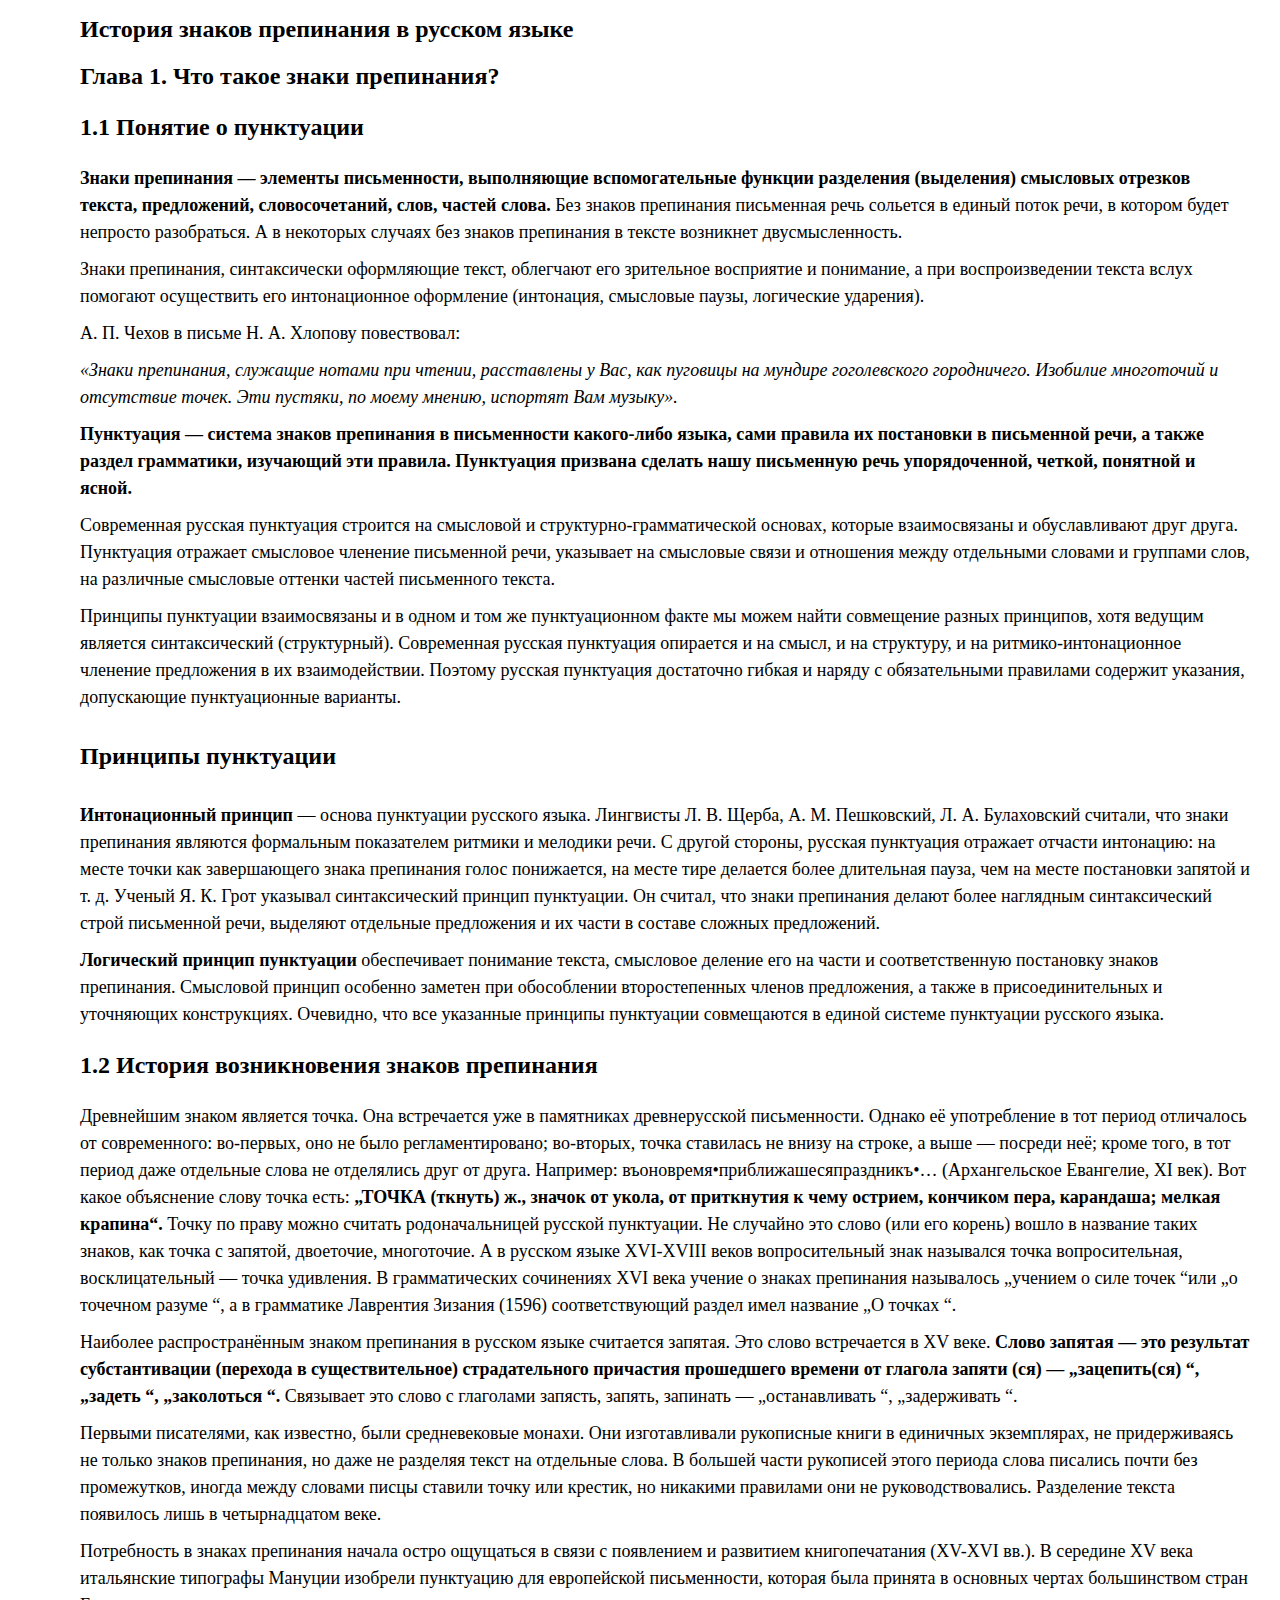
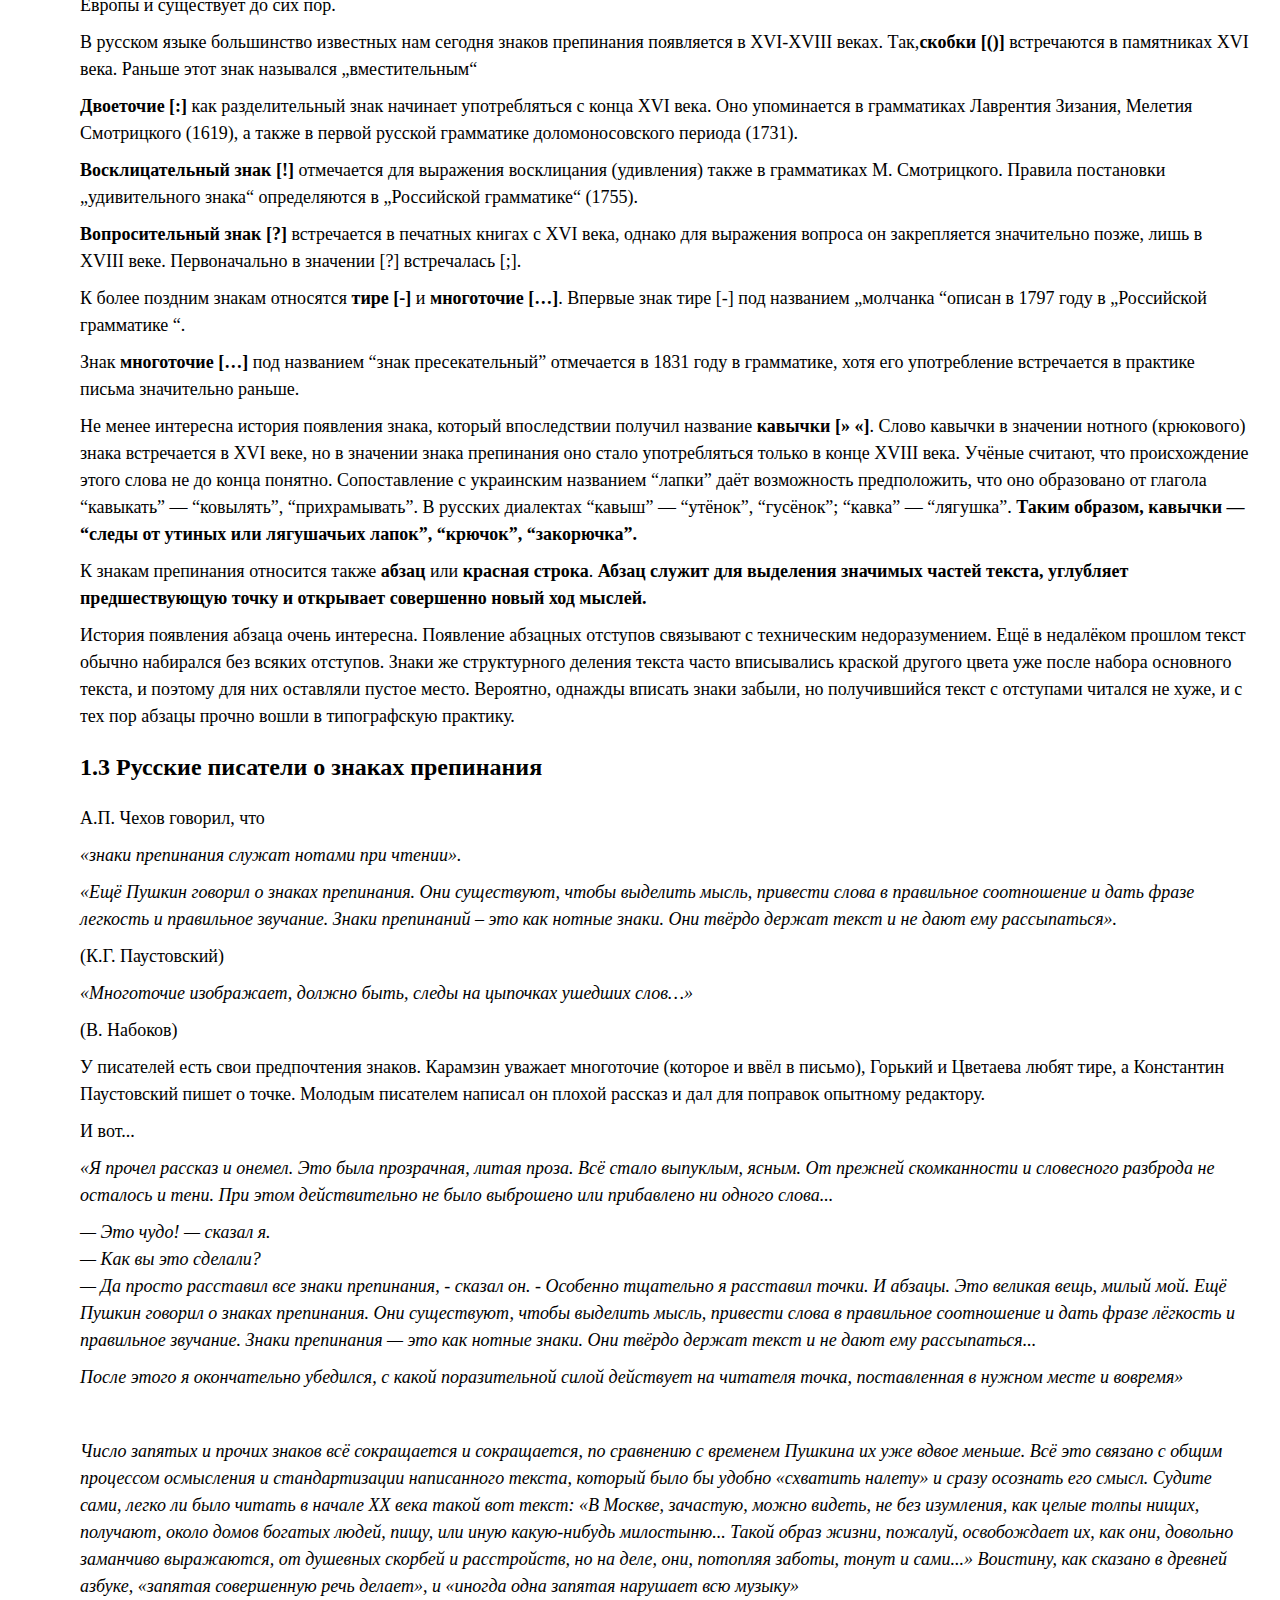
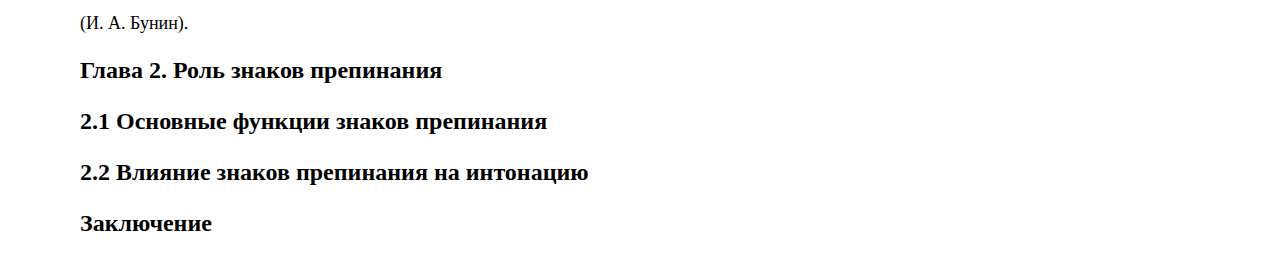
==== index.html @ 6bb24115 "index.html" ====
<!DOCTYPE html>
<html lang="en">
<head>
    <meta charset="UTF-8">
    <meta name="viewport" content="width=device-width, initial-scale=1.0">
    <link rel="stylesheet" href="css/styles.css">
    <!-- Фавиконы и иконки сайта --> 
    <link rel="apple-touch-icon" sizes="57x57" href="favicon/apple-icon-57x57.png">
    <link rel="apple-touch-icon" sizes="60x60" href="favicon/apple-icon-60x60.png">
    <link rel="apple-touch-icon" sizes="72x72" href="favicon/apple-icon-72x72.png">
    <link rel="apple-touch-icon" sizes="76x76" href="favicon/apple-icon-76x76.png">
    <link rel="apple-touch-icon" sizes="114x114" href="favicon/apple-icon-114x114.png">
    <link rel="apple-touch-icon" sizes="120x120" href="favicon/apple-icon-120x120.png">
    <link rel="apple-touch-icon" sizes="144x144" href="favicon/apple-icon-144x144.png">
    <link rel="apple-touch-icon" sizes="152x152" href="favicon/apple-icon-152x152.png">
    <link rel="apple-touch-icon" sizes="180x180" href="favicon/apple-icon-180x180.png">
    <link rel="icon" type="image/png" sizes="192x192"  href="favicon/android-icon-192x192.png">
    <link rel="icon" type="image/png" sizes="32x32" href="favicon/favicon-32x32.png">
    <link rel="icon" type="image/png" sizes="96x96" href="favicon/favicon-96x96.png">
    <link rel="icon" type="image/png" sizes="16x16" href="favicon/favicon-16x16.png">
    <link rel="manifest" href="/manifest.json">
    <meta name="msapplication-TileColor" content="#ffffff">
    <meta name="msapplication-TileImage" content="/ms-icon-144x144.png">
    <meta name="theme-color" content="#ffffff">
  <meta name="theme-color" content="#ffffff">
    <title>История знаков препинания в русском языке</title>
</head>
<body>
    <header></header>
    <h1>История знаков препинания в русском языке</h1>
    <h2>Глава 1. Что такое знаки препинания?</h2>
    <h3>1.1 Понятие о пунктуации</h3>
    <p>
        <span>
            Знаки препинания — элементы письменности, выполняющие вспомогательные функции разделения (выделения) смысловых отрезков текста, предложений, словосочетаний, слов, частей слова.
        </span>
            Без знаков препинания письменная речь сольется в единый поток речи, в котором будет непросто разобраться. А в некоторых случаях без знаков препинания в тексте возникнет двусмысленность.
    </p>
    <p>Знаки препинания, синтаксически оформляющие текст, облегчают его зрительное восприятие и понимание, а при воспроизведении текста вслух помогают осуществить его интонационное оформление (интонация, смысловые паузы, логические ударения).</p>
    <p>А. П. Чехов в письме Н. А. Хлопову повествовал:  
        <p class="quote">«Знаки препинания, служащие нотами при чтении, расставлены у Вас, как пуговицы на мундире гоголевского городничего. Изобилие многоточий и отсутствие точек. Эти пустяки, по моему мнению, испортят Вам музыку».</p>
    </p>
    <span>Пунктуация — система знаков препинания в письменности какого-либо языка, сами правила их постановки в письменной речи, а также раздел грамматики, изучающий эти правила. Пунктуация призвана сделать нашу письменную речь упорядоченной, четкой, понятной и ясной.</span>
    <p>Современная русская пунктуация строится на смысловой и структурно-грамматической основах, которые взаимосвязаны и обуславливают друг друга. Пунктуация отражает смысловое членение письменной речи, указывает на смысловые связи и отношения между отдельными словами и группами слов, на различные смысловые оттенки частей письменного текста.</p>
    <p>Принципы пунктуации взаимосвязаны и в одном и том же пунктуационном факте мы можем найти совмещение разных принципов, хотя ведущим является синтаксический (структурный). Современная русская пунктуация опирается и на смысл, и на структуру, и на ритмико-интонационное членение предложения в их взаимодействии. Поэтому русская пунктуация достаточно гибкая и наряду с обязательными правилами содержит указания, допускающие пунктуационные варианты.</p>
    <h4>Принципы пунктуации</h4>
    <p>
        <span>Интонационный принцип</span>
        — основа пунктуации русского языка. Лингвисты Л. В. Щерба, А. М. Пешковский, Л. А. Булаховский считали, что знаки препинания являются формальным показателем ритмики и мелодики речи. С другой стороны, русская пунктуация отражает отчасти интонацию: на месте точки как завершающего знака препинания голос понижается, на месте тире делается более длительная пауза, чем на месте постановки запятой и т. д. Ученый Я. К. Грот указывал синтаксический принцип пунктуации. Он считал, что знаки препинания делают более наглядным синтаксический строй письменной речи, выделяют отдельные предложения и их части в составе сложных предложений.
    </p>
    <p>
        <span>Логический принцип пунктуации</span>
        обеспечивает понимание текста, смысловое деление его на части и соответственную постановку знаков препинания. Смысловой принцип особенно заметен при обособлении второстепенных членов предложения, а также в присоединительных и уточняющих конструкциях. Очевидно, что все указанные принципы пунктуации совмещаются в единой системе пунктуации русского языка.
    </p>
    <h3>1.2 История возникновения знаков препинания</h3>
    <p>Древнейшим знаком является точка. Она встречается уже в памятниках древнерусской письменности. Однако её употребление в тот период отличалось от современного: во-первых, оно не было регламентировано; во-вторых, точка ставилась не внизу на строке, а выше — посреди неё; кроме того, в тот период даже отдельные слова не отделялись друг от друга. Например: въоновремя•приближашесяпраздникъ•… (Архангельское Евангелие, ХI век). Вот какое объяснение слову точка есть:
        <span>„ТОЧКА (ткнуть) ж., значок от укола, от приткнутия к чему острием, кончиком пера, карандаша; мелкая крапина“.</span> Точку по праву можно считать родоначальницей русской пунктуации. Не случайно это слово (или его корень) вошло в название таких знаков, как точка с запятой, двоеточие, многоточие. А в русском языке XVI-XVIII веков вопросительный знак назывался точка вопросительная, восклицательный — точка удивления. В грамматических сочинениях XVI века учение о знаках препинания называлось „учением о силе точек “или „о точечном разуме “, а в грамматике Лаврентия Зизания (1596) соответствующий раздел имел название „О точках “.
    </p>
    <p>
        Наиболее распространённым знаком препинания в русском языке считается запятая. Это слово встречается в XV веке. <span>Слово запятая — это результат субстантивации (перехода в существительное) страдательного причастия прошедшего времени от глагола запяти (ся) — „зацепить(ся) “, „задеть “, „заколоться “.</span> Cвязывает это слово с глаголами запясть, запять, запинать — „останавливать “, „задерживать “.
    </p>
    <p>
        Первыми писателями, как известно, были средневековые монахи. Они изготавливали рукописные книги в единичных экземплярах, не придерживаясь не только знаков препинания, но даже не разделяя текст на отдельные слова. В большей части рукописей этого периода слова писались почти без промежутков, иногда между словами писцы ставили точку или крестик, но никакими правилами они не руководствовались. Разделение текста появилось лишь в четырнадцатом веке.
    </p>
    <p>
        Потребность в знаках препинания начала остро ощущаться в связи с появлением и развитием книгопечатания (XV-XVI вв.). В середине XV века итальянские типографы Мануции изобрели пунктуацию для европейской письменности, которая была принята в основных чертах большинством стран Европы и существует до сих пор.
    </p>
    <p>
        В русском языке большинство известных нам сегодня знаков препинания появляется в XVI-XVIII веках. Так,<span>скобки [()]</span> встречаются в памятниках XVI века. Раньше этот знак назывался „вместительным“
    </p>
    <p>
        <span>Двоеточие [:]</span> как разделительный знак начинает употребляться с конца XVI века. Оно упоминается в грамматиках Лаврентия Зизания, Мелетия Смотрицкого (1619), а также в первой русской грамматике доломоносовского периода (1731).
    </p>
    <p>
        <span>Восклицательный знак [!]</span> отмечается для выражения восклицания (удивления) также в грамматиках М. Смотрицкого. Правила постановки „удивительного знака“ определяются в „Российской грамматике“ (1755).
    </p>
    <p>
        <span>Вопросительный знак [?]</span> встречается в печатных книгах с XVI века, однако для выражения вопроса он закрепляется значительно позже, лишь в XVIII веке. Первоначально в значении [?] встречалась [;].
    </p>
    <p>
        К более поздним знакам относятся <span>тире [-]</span> и <span>многоточие […]</span>. Впервые знак тире [-] под названием „молчанка “описан в 1797 году в „Российской грамматике “.
    </p>
    <p>
        Знак <span>многоточие […]</span> под названием “знак пресекательный” отмечается в 1831 году в грамматике, хотя его употребление встречается в практике письма значительно раньше.
    </p>
    <p>
        Не менее интересна история появления знака, который впоследствии получил название <span>кавычки [» «]</span>. Слово кавычки в значении нотного (крюкового) знака встречается в XVI веке, но в значении знака препинания оно стало употребляться только в конце XVIII века. Учёные считают, что происхождение этого слова не до конца понятно. Сопоставление с украинским названием “лапки” даёт возможность предположить, что оно образовано от глагола “кавыкать” — “ковылять”, “прихрамывать”. В русских диалектах “кавыш” — “утёнок”, “гусёнок”; “кавка” — “лягушка”. <span>Таким образом, кавычки — “следы от утиных или лягушачьих лапок”, “крючок”, “закорючка”.</span>
    </p>
    <p>
        К знакам препинания относится также <span>абзац</span> или <span>красная строка</span>. <span>Абзац служит для выделения значимых частей текста, углубляет предшествующую точку и открывает совершенно новый ход мыслей.</span>
    </p>
    <p>
        История появления абзаца очень интересна. Появление абзацных отступов связывают с техническим недоразумением. Ещё в недалёком прошлом текст обычно набирался без всяких отступов. Знаки же структурного деления текста часто вписывались краской другого цвета уже после набора основного текста, и поэтому для них оставляли пустое место. Вероятно, однажды вписать знаки забыли, но получившийся текст с отступами читался не хуже, и с тех пор абзацы прочно вошли в типографскую практику.
    </p>
    <h3>1.3 Русские писатели о знаках препинания</h3>
    <p>
        А.П. Чехов говорил, что <p class="quote">«знаки препинания служат нотами при чтении».</p>
    </p>
    <p class="quote">
        «Ещё Пушкин говорил о знаках препинания. Они существуют, чтобы выделить мысль, привести слова в правильное соотношение и дать фразе легкость и правильное звучание. Знаки препинаний – это как нотные знаки. Они твёрдо держат текст и не дают ему рассыпаться». <p>(К.Г. Паустовский)</p>
    </p>
    <p class="quote">
        «Многоточие изображает, должно быть, следы на цыпочках ушедших слов…»<p>(В. Набоков)</p>
    </p>
    <p>
        У писателей есть свои предпочтения знаков. Карамзин уважает многоточие (которое и ввёл в письмо), Горький и Цветаева любят тире, а Константин Паустовский пишет о точке. Молодым писателем написал он плохой рассказ и дал для поправок опытному редактору.
    </p>
    <p> И вот... <p class="quote">«Я прочел рассказ и онемел. Это была прозрачная, литая проза. Всё стало выпуклым, ясным. От прежней скомканности и словесного разброда не осталось и тени. При этом действительно не было выброшено или прибавлено ни одного слова...</p>
    <p class="quote">
        — Это чудо! — сказал я. <br> — Как вы это сделали? <br>
        — Да просто расставил все знаки препинания, - сказал он. - Особенно тщательно я расставил точки. И абзацы. Это великая вещь, милый мой. Ещё Пушкин говорил о знаках препинания. Они существуют, чтобы выделить мысль, привести слова в правильное соотношение и дать фразе лёгкость и правильное звучание. Знаки препинания — это как нотные знаки. Они твёрдо держат текст и не дают ему рассыпаться...
    </p>
    <p class="quote">
    После этого я окончательно убедился, с какой поразительной силой действует на читателя точка, поставленная в нужном месте и вовремя»
    </p>
    </p>
    <br>
    <p class="quote">
        Число запятых и прочих знаков всё сокращается и сокращается, по сравнению с временем Пушкина их уже вдвое меньше. Всё это связано с общим процессом осмысления и стандартизации написанного текста, который было бы удобно «схватить налету» и сразу осознать его смысл. Судите сами, легко ли было читать в начале XX века такой вот текст: «В Москве, зачастую, можно видеть, не без изумления, как целые толпы нищих, получают, около домов богатых людей, пищу, или иную какую-нибудь милостыню... Такой образ жизни, пожалуй, освобождает их, как они, довольно заманчиво выражаются, от душевных скорбей и расстройств, но на деле, они, потопляя заботы, тонут и сами...» Воистину, как сказано в древней азбуке, «запятая совершенную речь делает», и «иногда одна запятая нарушает всю музыку» <p>(И. А. Бунин).</p>
    </p>
    <h2>Глава 2. Роль знаков препинания</h1>
    <h3>2.1 Основные функции знаков препинания</h3>



    
    <h3>2.2 Влияние знаков препинания на интонацию</h3>
    <h2>Заключение</h2>
</body>
<link rel="stylesheet" href="js/scripts.js">
</html>
---- css/styles.css ----
@font-face {
    font-family: Futura PT Demi; /* Имя шрифта */
    src: url(/fonts/FuturaPT-Demi.ttf); /* Путь к файлу со шрифтом */
}
@font-face {
    font-family: Futura PT Medium; /* Имя шрифта */
    src: url(/fonts/FuturaPT-Medium.ttf); /* Путь к файлу со шрифтом */
}
@font-face {
    font-family: Futura PT Book; /* Имя шрифта */
    src: url(/fonts/FuturaPT-Book.ttf); /* Путь к файлу со шрифтом */
}
body {
    max-width: 1170px;
    margin-left: auto;
    margin-right: auto;
    padding-left: 50px;
    font-family: "Futura PT",serif;
    font-size: 18px;
    font-weight: 400;
    line-height: 27px;
    text-align-last: left;
    color: black;
}
p {
    margin-top: 10px;
    margin-bottom: 10px;
}
span {
    margin-top: 10px;
    margin-bottom: 10px;
}
h1 {
    font-size: 24px;
    width: 600;
}
h2 {
    font-size: 24px;
    width: 600;
}
h3 {
    font-size: 24px;
    width: 600;
}
h4 {
    font-size: 24px;
    width: 600;
}
p {
    font-weight: 400;
}
span
/* что - то важное в тексте */ 
{
font-weight: 600;
}
.quote 
/* цитата */
{
font-style: italic;
}
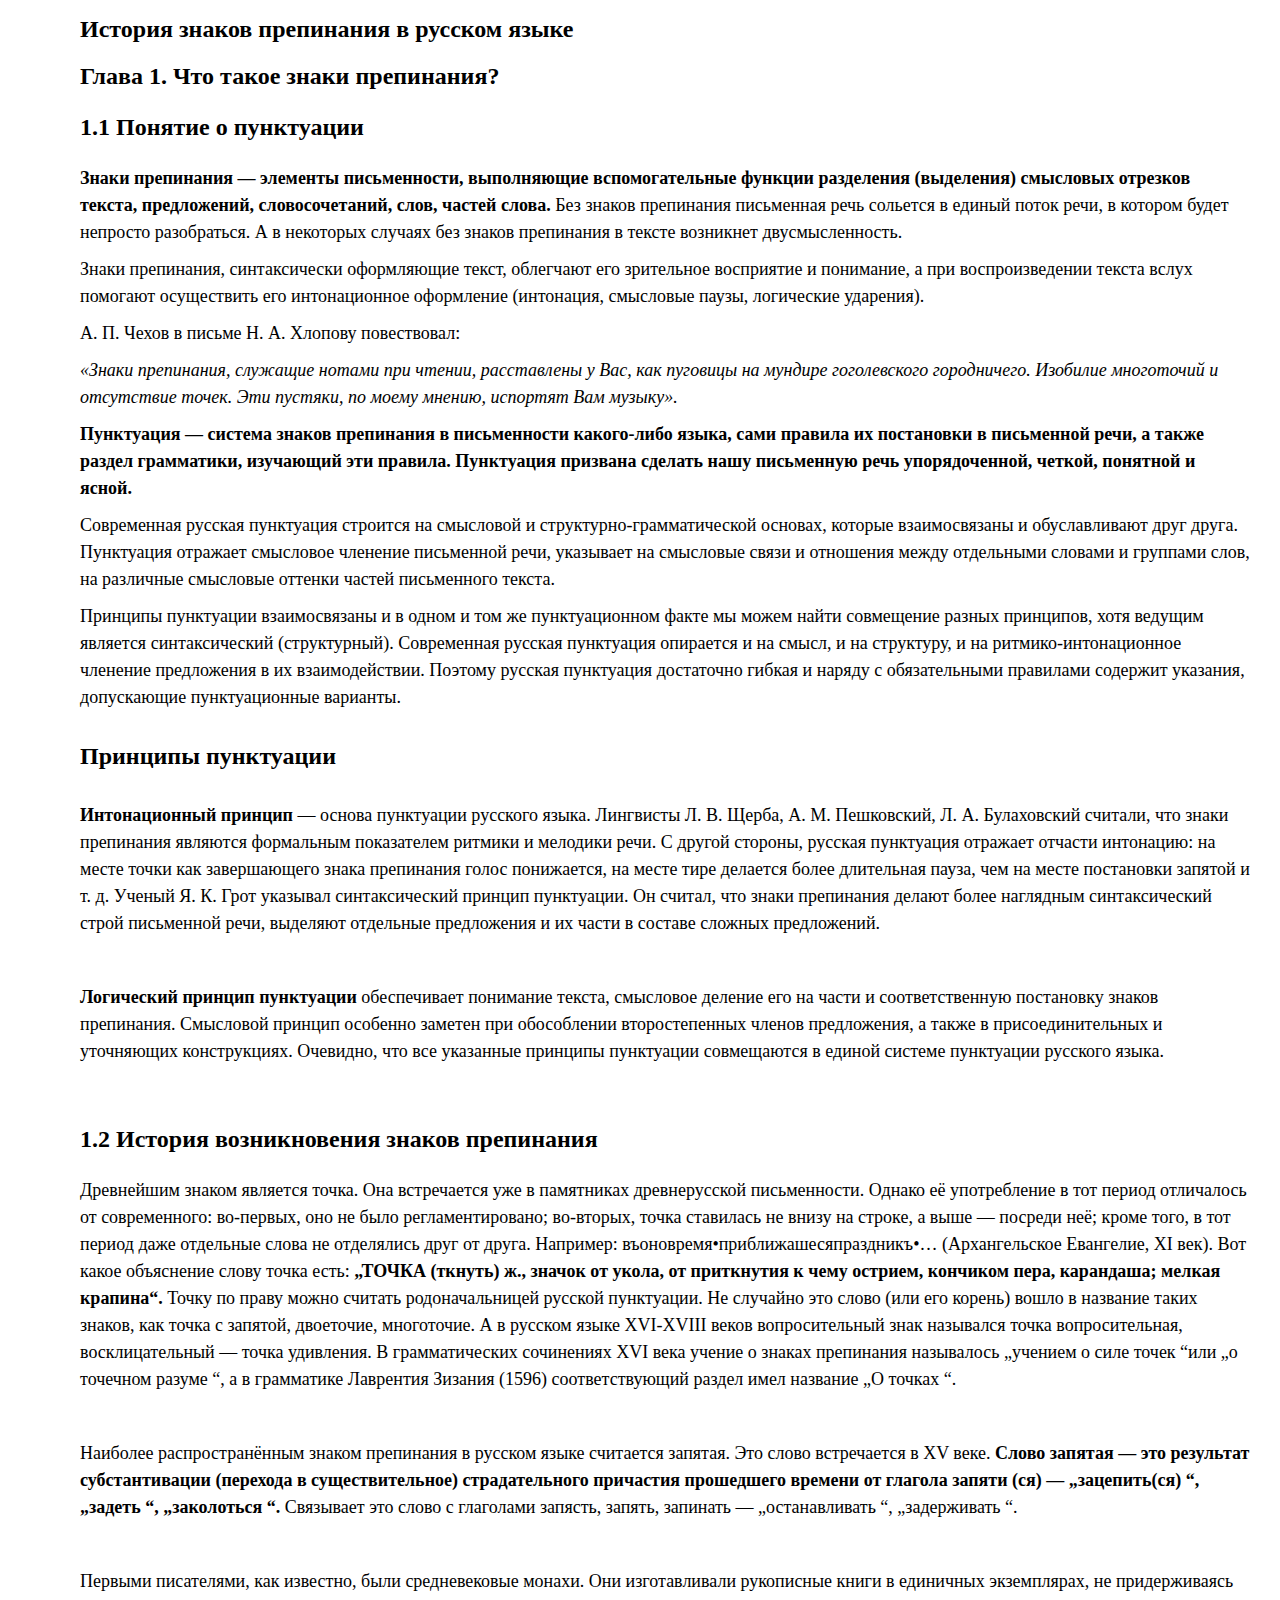
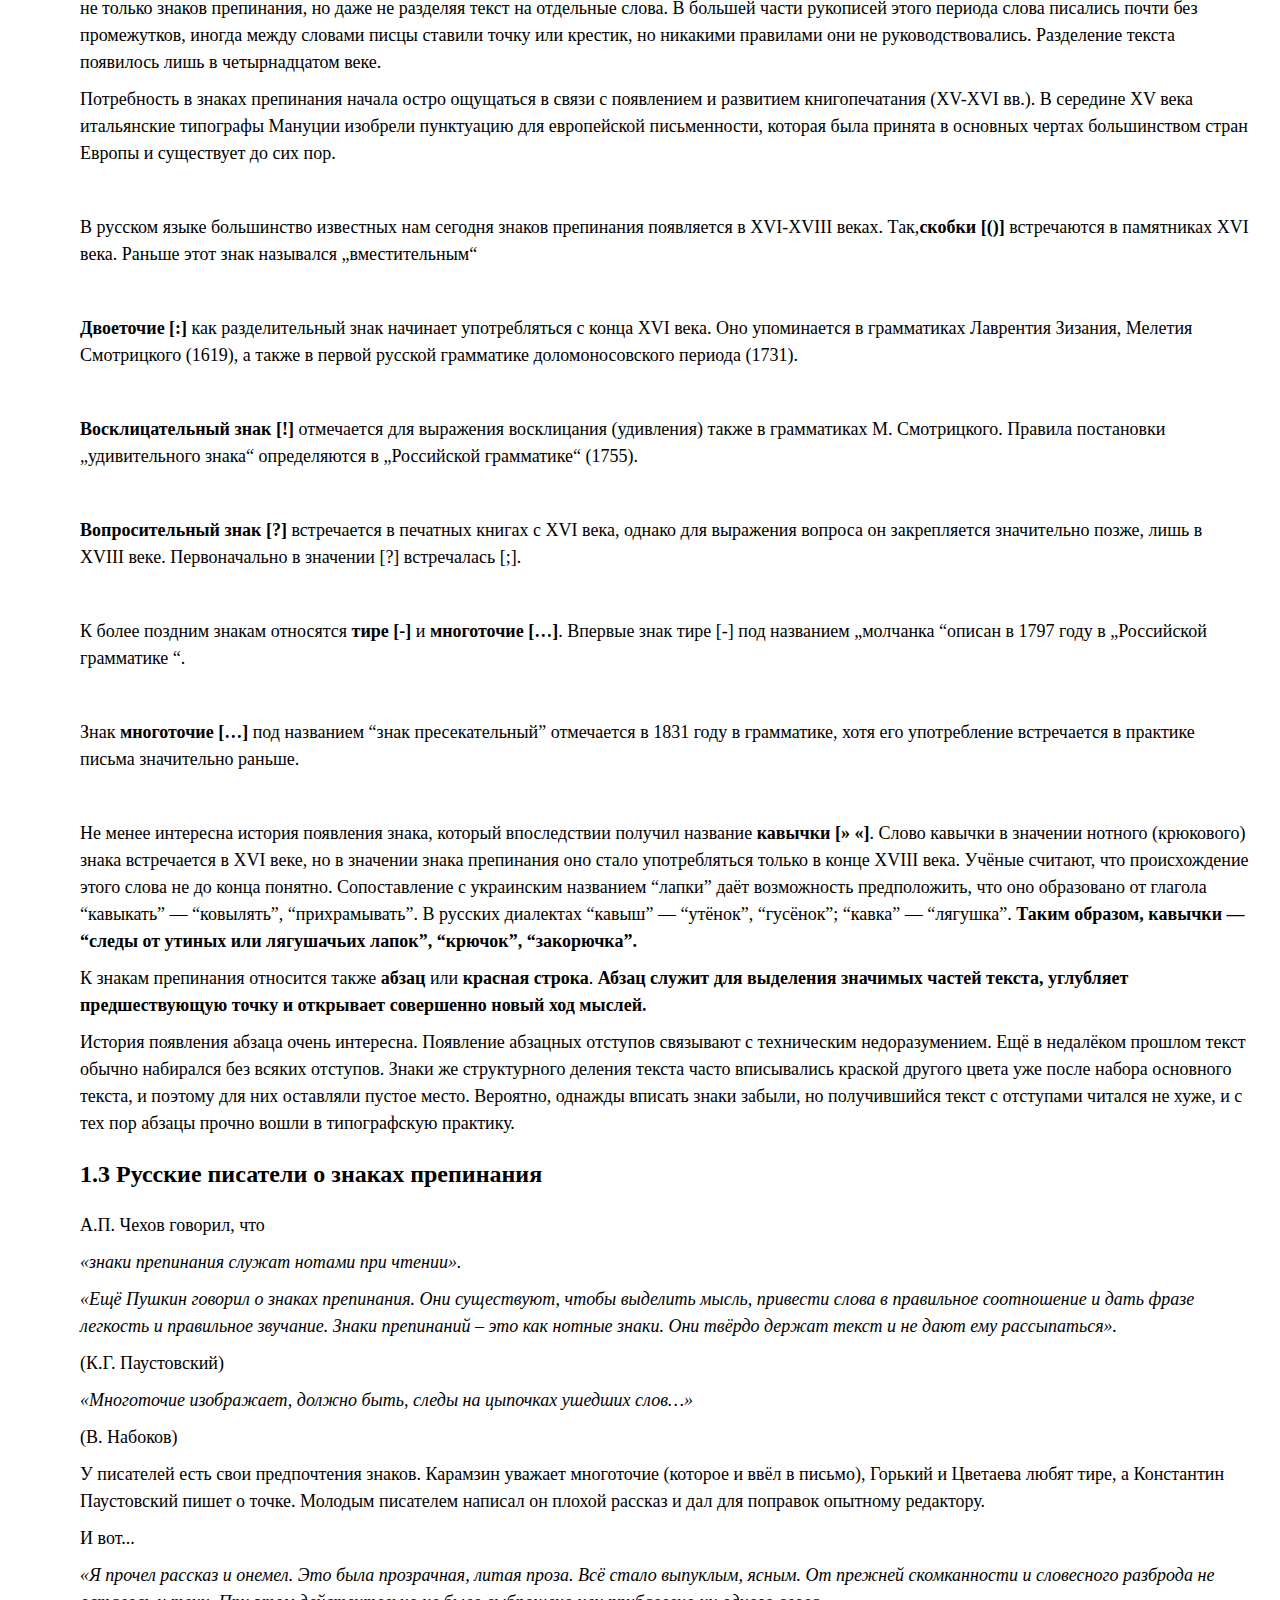
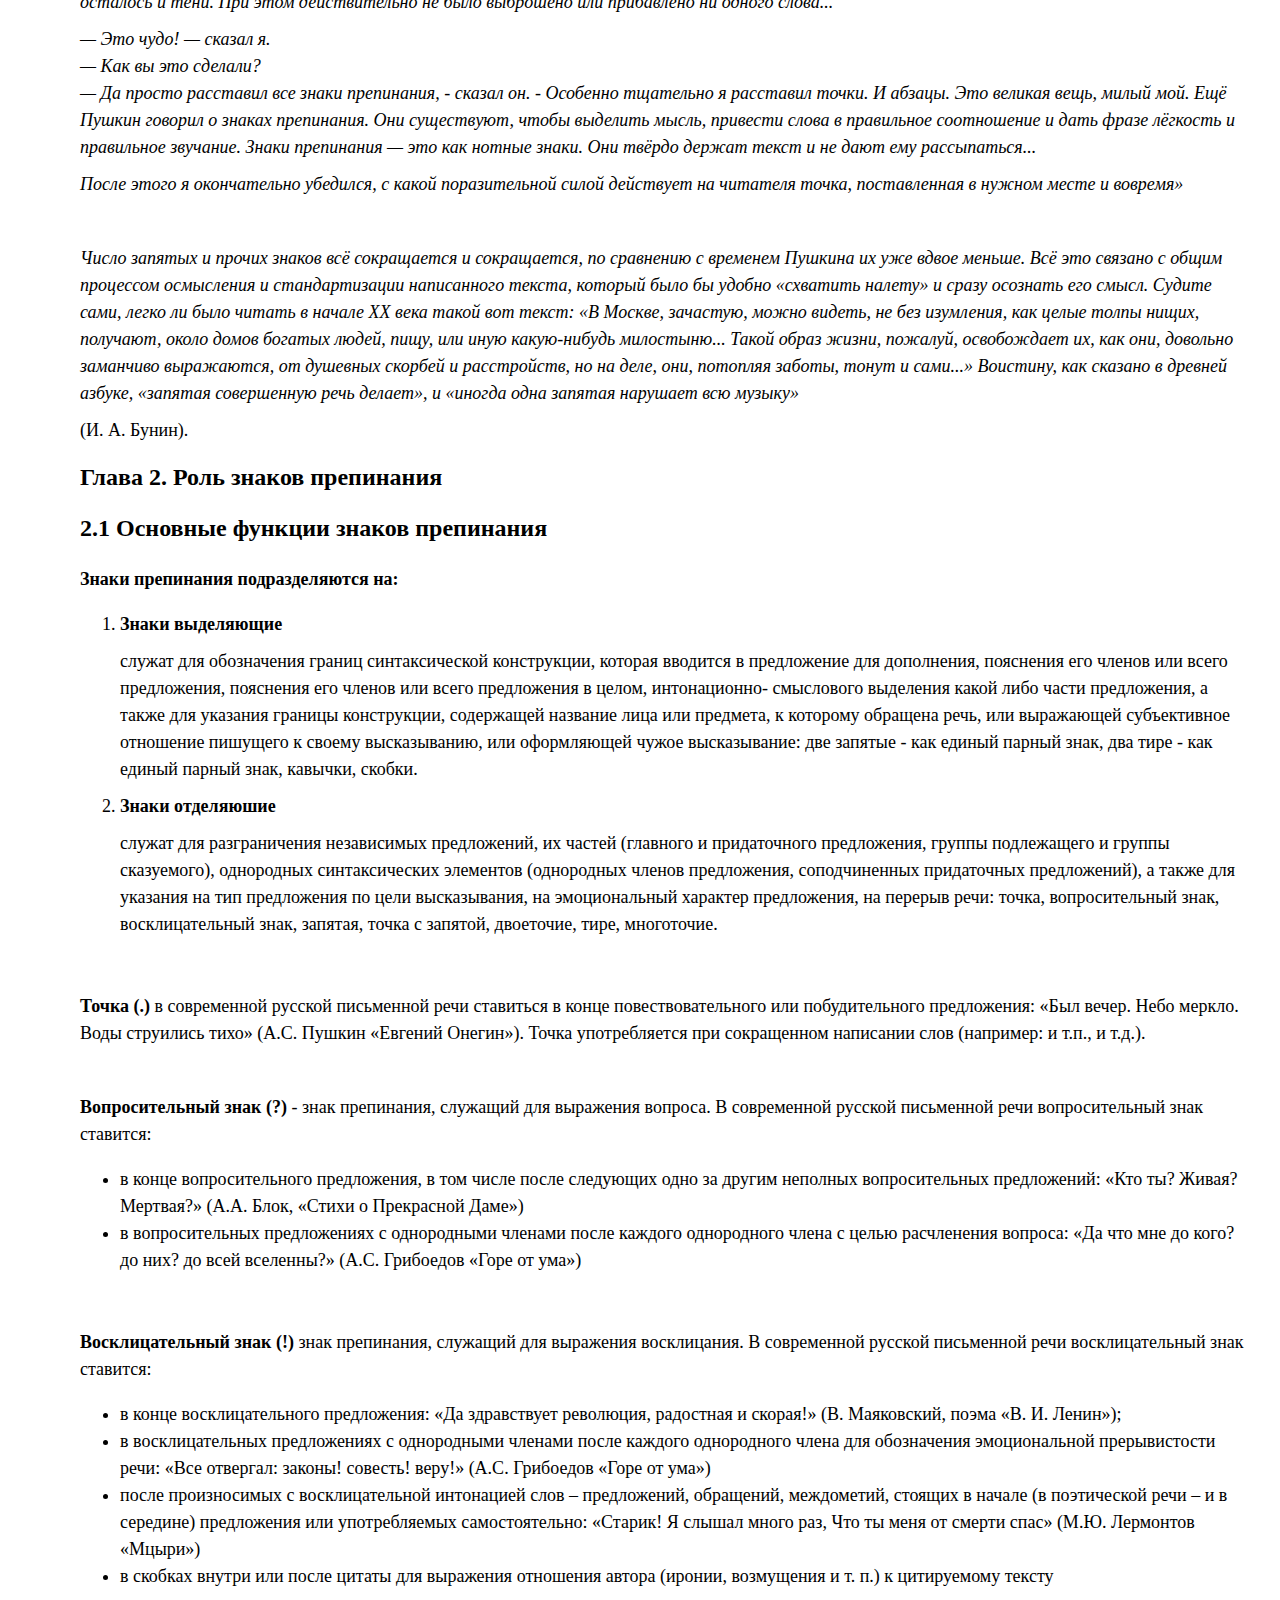
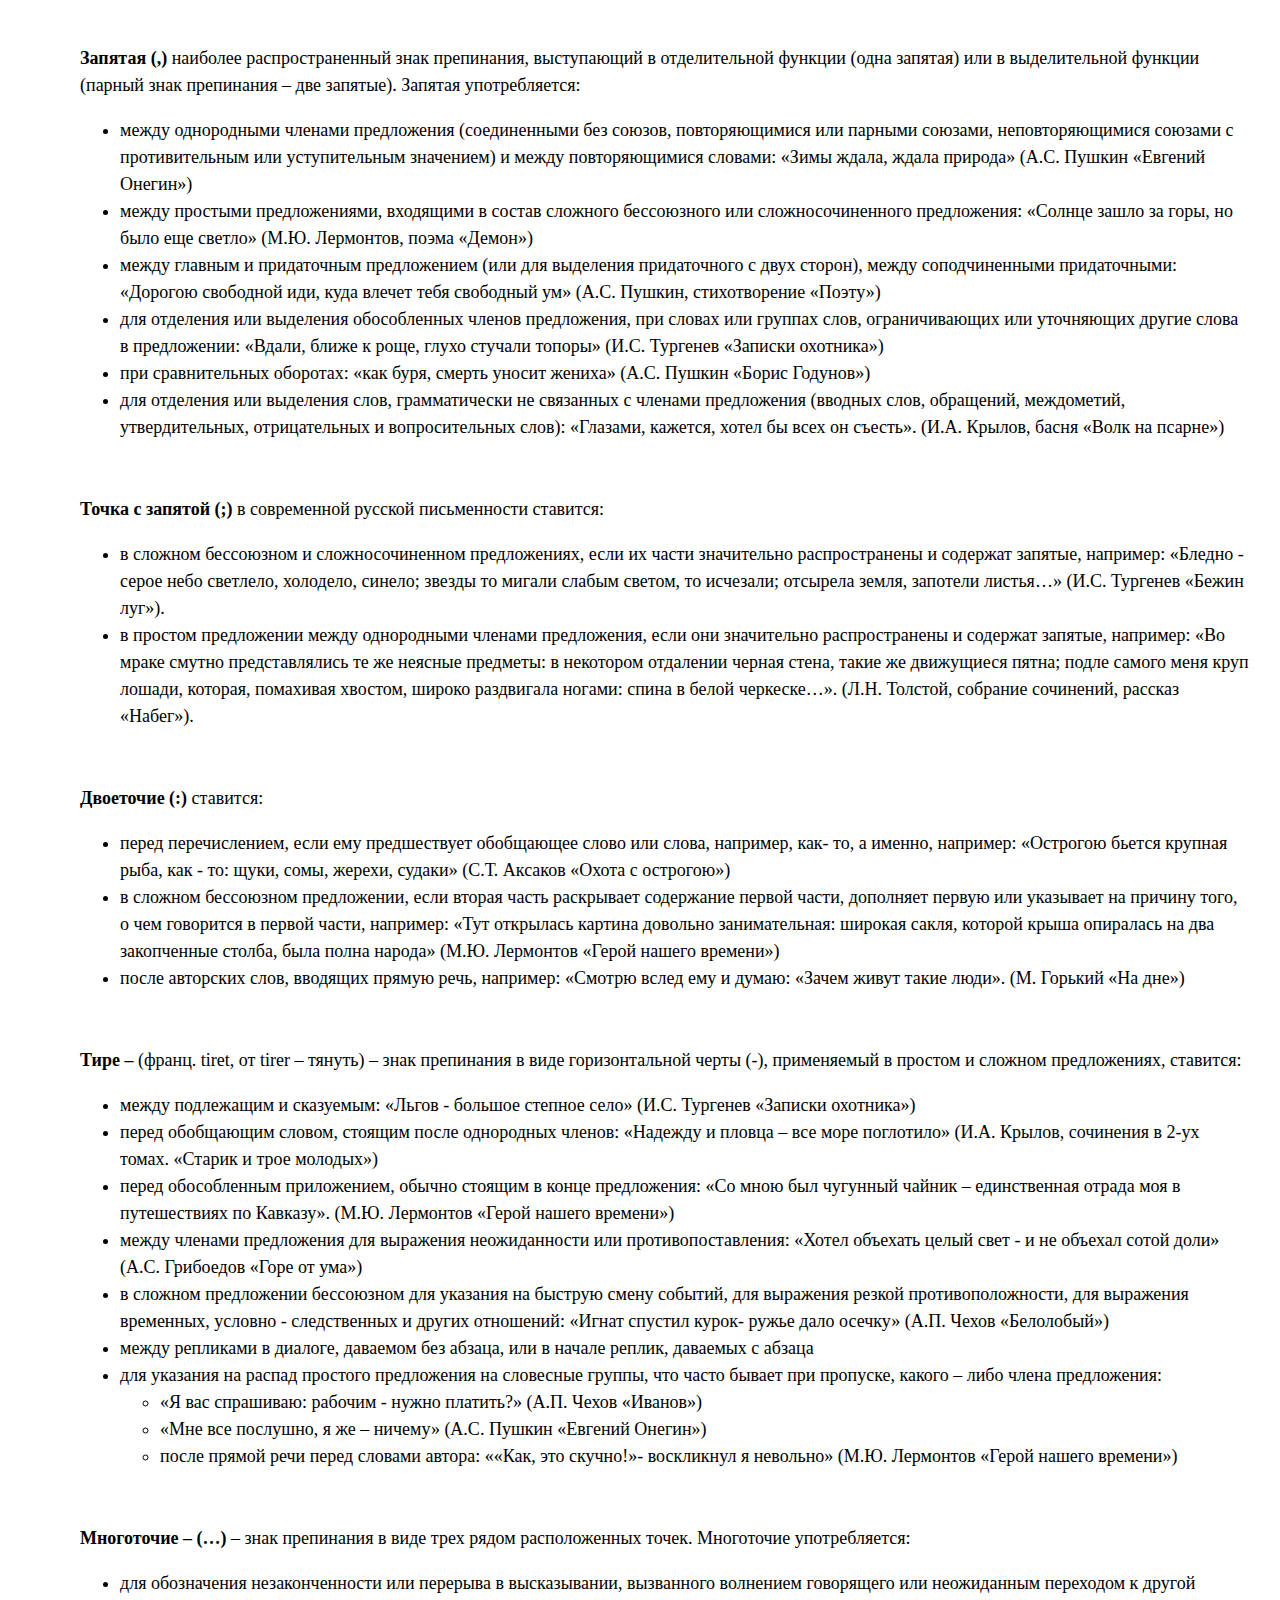
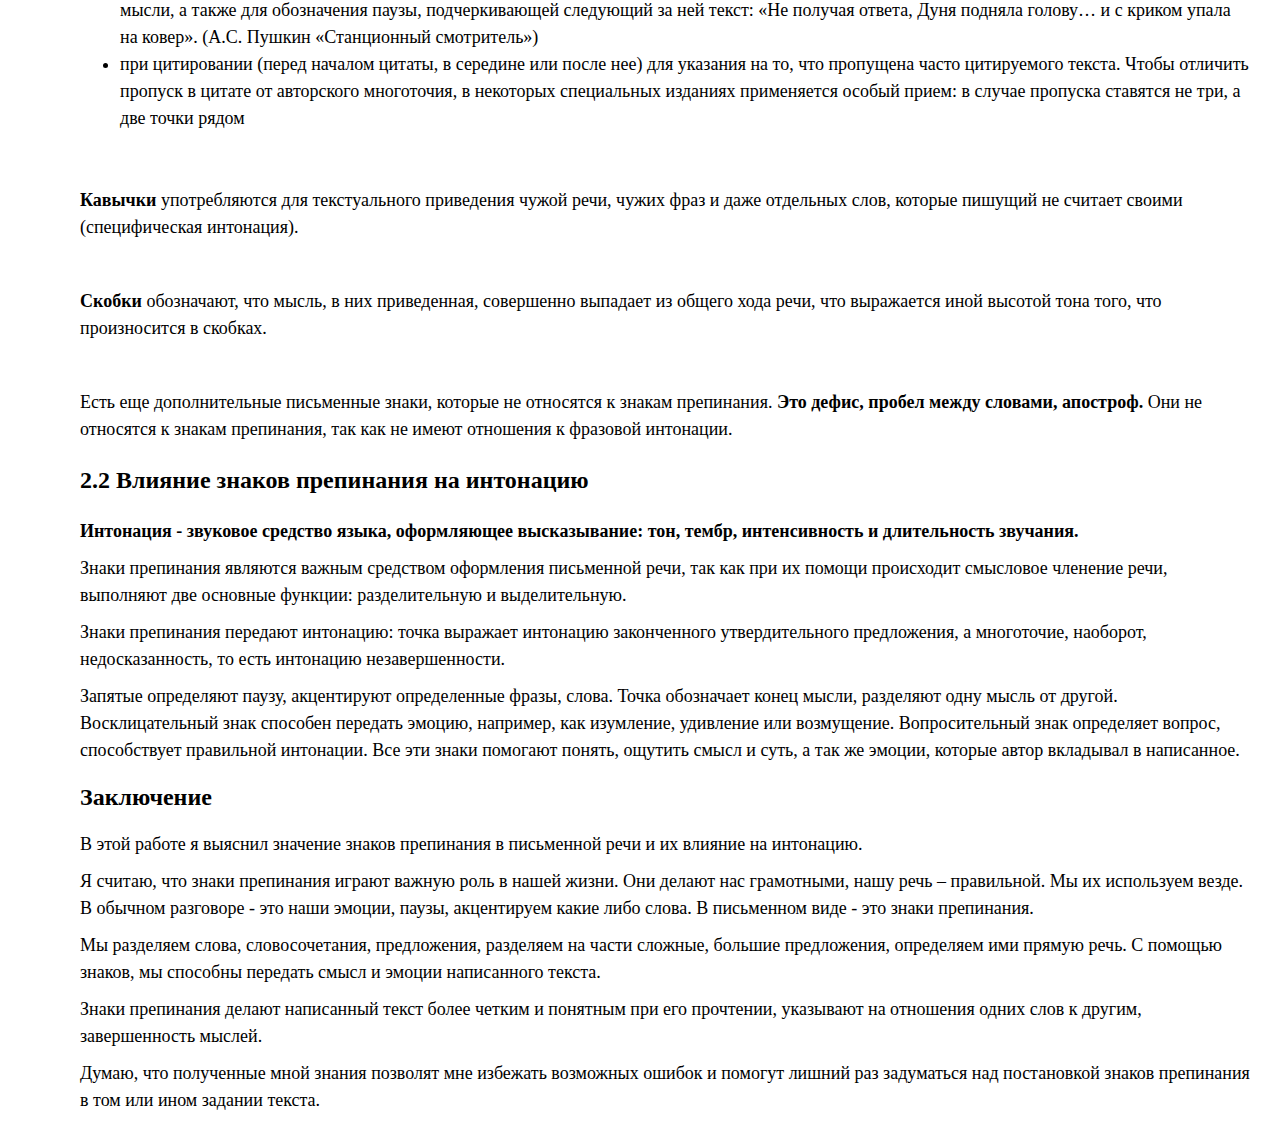
==== commit f45e008a: "html" ====
--- a/index.html
+++ b/index.html
@@ -1,131 +1,373 @@
 <!DOCTYPE html>
 <html lang="en">
+
 <head>
-    <meta charset="UTF-8">
-    <meta name="viewport" content="width=device-width, initial-scale=1.0">
-    <link rel="stylesheet" href="css/styles.css">
-    <!-- Фавиконы и иконки сайта --> 
-    <link rel="apple-touch-icon" sizes="57x57" href="favicon/apple-icon-57x57.png">
-    <link rel="apple-touch-icon" sizes="60x60" href="favicon/apple-icon-60x60.png">
-    <link rel="apple-touch-icon" sizes="72x72" href="favicon/apple-icon-72x72.png">
-    <link rel="apple-touch-icon" sizes="76x76" href="favicon/apple-icon-76x76.png">
-    <link rel="apple-touch-icon" sizes="114x114" href="favicon/apple-icon-114x114.png">
-    <link rel="apple-touch-icon" sizes="120x120" href="favicon/apple-icon-120x120.png">
-    <link rel="apple-touch-icon" sizes="144x144" href="favicon/apple-icon-144x144.png">
-    <link rel="apple-touch-icon" sizes="152x152" href="favicon/apple-icon-152x152.png">
-    <link rel="apple-touch-icon" sizes="180x180" href="favicon/apple-icon-180x180.png">
-    <link rel="icon" type="image/png" sizes="192x192"  href="favicon/android-icon-192x192.png">
-    <link rel="icon" type="image/png" sizes="32x32" href="favicon/favicon-32x32.png">
-    <link rel="icon" type="image/png" sizes="96x96" href="favicon/favicon-96x96.png">
-    <link rel="icon" type="image/png" sizes="16x16" href="favicon/favicon-16x16.png">
-    <link rel="manifest" href="/manifest.json">
-    <meta name="msapplication-TileColor" content="#ffffff">
-    <meta name="msapplication-TileImage" content="/ms-icon-144x144.png">
-    <meta name="theme-color" content="#ffffff">
-  <meta name="theme-color" content="#ffffff">
-    <title>История знаков препинания в русском языке</title>
+	<meta charset="UTF-8">
+	<meta name="viewport" content="width=device-width, initial-scale=1.0">
+	<link rel="stylesheet" href="css/styles.css">
+	<!-- Фавиконы и иконки сайта -->
+	<link rel="apple-touch-icon" sizes="57x57" href="favicon/apple-icon-57x57.png">
+	<link rel="apple-touch-icon" sizes="60x60" href="favicon/apple-icon-60x60.png">
+	<link rel="apple-touch-icon" sizes="72x72" href="favicon/apple-icon-72x72.png">
+	<link rel="apple-touch-icon" sizes="76x76" href="favicon/apple-icon-76x76.png">
+	<link rel="apple-touch-icon" sizes="114x114" href="favicon/apple-icon-114x114.png">
+	<link rel="apple-touch-icon" sizes="120x120" href="favicon/apple-icon-120x120.png">
+	<link rel="apple-touch-icon" sizes="144x144" href="favicon/apple-icon-144x144.png">
+	<link rel="apple-touch-icon" sizes="152x152" href="favicon/apple-icon-152x152.png">
+	<link rel="apple-touch-icon" sizes="180x180" href="favicon/apple-icon-180x180.png">
+	<link rel="icon" type="image/png" sizes="192x192" href="favicon/android-icon-192x192.png">
+	<link rel="icon" type="image/png" sizes="32x32" href="favicon/favicon-32x32.png">
+	<link rel="icon" type="image/png" sizes="96x96" href="favicon/favicon-96x96.png">
+	<link rel="icon" type="image/png" sizes="16x16" href="favicon/favicon-16x16.png">
+	<link rel="manifest" href="/manifest.json">
+	<meta name="msapplication-TileColor" content="#ffffff">
+	<meta name="msapplication-TileImage" content="/ms-icon-144x144.png">
+	<meta name="theme-color" content="#ffffff">
+	<meta name="theme-color" content="#ffffff">
+	<title>История знаков препинания в русском языке</title>
 </head>
+
 <body>
-    <header></header>
-    <h1>История знаков препинания в русском языке</h1>
-    <h2>Глава 1. Что такое знаки препинания?</h2>
-    <h3>1.1 Понятие о пунктуации</h3>
-    <p>
-        <span>
-            Знаки препинания — элементы письменности, выполняющие вспомогательные функции разделения (выделения) смысловых отрезков текста, предложений, словосочетаний, слов, частей слова.
-        </span>
-            Без знаков препинания письменная речь сольется в единый поток речи, в котором будет непросто разобраться. А в некоторых случаях без знаков препинания в тексте возникнет двусмысленность.
-    </p>
-    <p>Знаки препинания, синтаксически оформляющие текст, облегчают его зрительное восприятие и понимание, а при воспроизведении текста вслух помогают осуществить его интонационное оформление (интонация, смысловые паузы, логические ударения).</p>
-    <p>А. П. Чехов в письме Н. А. Хлопову повествовал:  
-        <p class="quote">«Знаки препинания, служащие нотами при чтении, расставлены у Вас, как пуговицы на мундире гоголевского городничего. Изобилие многоточий и отсутствие точек. Эти пустяки, по моему мнению, испортят Вам музыку».</p>
-    </p>
-    <span>Пунктуация — система знаков препинания в письменности какого-либо языка, сами правила их постановки в письменной речи, а также раздел грамматики, изучающий эти правила. Пунктуация призвана сделать нашу письменную речь упорядоченной, четкой, понятной и ясной.</span>
-    <p>Современная русская пунктуация строится на смысловой и структурно-грамматической основах, которые взаимосвязаны и обуславливают друг друга. Пунктуация отражает смысловое членение письменной речи, указывает на смысловые связи и отношения между отдельными словами и группами слов, на различные смысловые оттенки частей письменного текста.</p>
-    <p>Принципы пунктуации взаимосвязаны и в одном и том же пунктуационном факте мы можем найти совмещение разных принципов, хотя ведущим является синтаксический (структурный). Современная русская пунктуация опирается и на смысл, и на структуру, и на ритмико-интонационное членение предложения в их взаимодействии. Поэтому русская пунктуация достаточно гибкая и наряду с обязательными правилами содержит указания, допускающие пунктуационные варианты.</p>
-    <h4>Принципы пунктуации</h4>
-    <p>
-        <span>Интонационный принцип</span>
-        — основа пунктуации русского языка. Лингвисты Л. В. Щерба, А. М. Пешковский, Л. А. Булаховский считали, что знаки препинания являются формальным показателем ритмики и мелодики речи. С другой стороны, русская пунктуация отражает отчасти интонацию: на месте точки как завершающего знака препинания голос понижается, на месте тире делается более длительная пауза, чем на месте постановки запятой и т. д. Ученый Я. К. Грот указывал синтаксический принцип пунктуации. Он считал, что знаки препинания делают более наглядным синтаксический строй письменной речи, выделяют отдельные предложения и их части в составе сложных предложений.
-    </p>
-    <p>
-        <span>Логический принцип пунктуации</span>
-        обеспечивает понимание текста, смысловое деление его на части и соответственную постановку знаков препинания. Смысловой принцип особенно заметен при обособлении второстепенных членов предложения, а также в присоединительных и уточняющих конструкциях. Очевидно, что все указанные принципы пунктуации совмещаются в единой системе пунктуации русского языка.
-    </p>
-    <h3>1.2 История возникновения знаков препинания</h3>
-    <p>Древнейшим знаком является точка. Она встречается уже в памятниках древнерусской письменности. Однако её употребление в тот период отличалось от современного: во-первых, оно не было регламентировано; во-вторых, точка ставилась не внизу на строке, а выше — посреди неё; кроме того, в тот период даже отдельные слова не отделялись друг от друга. Например: въоновремя•приближашесяпраздникъ•… (Архангельское Евангелие, ХI век). Вот какое объяснение слову точка есть:
-        <span>„ТОЧКА (ткнуть) ж., значок от укола, от приткнутия к чему острием, кончиком пера, карандаша; мелкая крапина“.</span> Точку по праву можно считать родоначальницей русской пунктуации. Не случайно это слово (или его корень) вошло в название таких знаков, как точка с запятой, двоеточие, многоточие. А в русском языке XVI-XVIII веков вопросительный знак назывался точка вопросительная, восклицательный — точка удивления. В грамматических сочинениях XVI века учение о знаках препинания называлось „учением о силе точек “или „о точечном разуме “, а в грамматике Лаврентия Зизания (1596) соответствующий раздел имел название „О точках “.
-    </p>
-    <p>
-        Наиболее распространённым знаком препинания в русском языке считается запятая. Это слово встречается в XV веке. <span>Слово запятая — это результат субстантивации (перехода в существительное) страдательного причастия прошедшего времени от глагола запяти (ся) — „зацепить(ся) “, „задеть “, „заколоться “.</span> Cвязывает это слово с глаголами запясть, запять, запинать — „останавливать “, „задерживать “.
-    </p>
-    <p>
-        Первыми писателями, как известно, были средневековые монахи. Они изготавливали рукописные книги в единичных экземплярах, не придерживаясь не только знаков препинания, но даже не разделяя текст на отдельные слова. В большей части рукописей этого периода слова писались почти без промежутков, иногда между словами писцы ставили точку или крестик, но никакими правилами они не руководствовались. Разделение текста появилось лишь в четырнадцатом веке.
-    </p>
-    <p>
-        Потребность в знаках препинания начала остро ощущаться в связи с появлением и развитием книгопечатания (XV-XVI вв.). В середине XV века итальянские типографы Мануции изобрели пунктуацию для европейской письменности, которая была принята в основных чертах большинством стран Европы и существует до сих пор.
-    </p>
-    <p>
-        В русском языке большинство известных нам сегодня знаков препинания появляется в XVI-XVIII веках. Так,<span>скобки [()]</span> встречаются в памятниках XVI века. Раньше этот знак назывался „вместительным“
-    </p>
-    <p>
-        <span>Двоеточие [:]</span> как разделительный знак начинает употребляться с конца XVI века. Оно упоминается в грамматиках Лаврентия Зизания, Мелетия Смотрицкого (1619), а также в первой русской грамматике доломоносовского периода (1731).
-    </p>
-    <p>
-        <span>Восклицательный знак [!]</span> отмечается для выражения восклицания (удивления) также в грамматиках М. Смотрицкого. Правила постановки „удивительного знака“ определяются в „Российской грамматике“ (1755).
-    </p>
-    <p>
-        <span>Вопросительный знак [?]</span> встречается в печатных книгах с XVI века, однако для выражения вопроса он закрепляется значительно позже, лишь в XVIII веке. Первоначально в значении [?] встречалась [;].
-    </p>
-    <p>
-        К более поздним знакам относятся <span>тире [-]</span> и <span>многоточие […]</span>. Впервые знак тире [-] под названием „молчанка “описан в 1797 году в „Российской грамматике “.
-    </p>
-    <p>
-        Знак <span>многоточие […]</span> под названием “знак пресекательный” отмечается в 1831 году в грамматике, хотя его употребление встречается в практике письма значительно раньше.
-    </p>
-    <p>
-        Не менее интересна история появления знака, который впоследствии получил название <span>кавычки [» «]</span>. Слово кавычки в значении нотного (крюкового) знака встречается в XVI веке, но в значении знака препинания оно стало употребляться только в конце XVIII века. Учёные считают, что происхождение этого слова не до конца понятно. Сопоставление с украинским названием “лапки” даёт возможность предположить, что оно образовано от глагола “кавыкать” — “ковылять”, “прихрамывать”. В русских диалектах “кавыш” — “утёнок”, “гусёнок”; “кавка” — “лягушка”. <span>Таким образом, кавычки — “следы от утиных или лягушачьих лапок”, “крючок”, “закорючка”.</span>
-    </p>
-    <p>
-        К знакам препинания относится также <span>абзац</span> или <span>красная строка</span>. <span>Абзац служит для выделения значимых частей текста, углубляет предшествующую точку и открывает совершенно новый ход мыслей.</span>
-    </p>
-    <p>
-        История появления абзаца очень интересна. Появление абзацных отступов связывают с техническим недоразумением. Ещё в недалёком прошлом текст обычно набирался без всяких отступов. Знаки же структурного деления текста часто вписывались краской другого цвета уже после набора основного текста, и поэтому для них оставляли пустое место. Вероятно, однажды вписать знаки забыли, но получившийся текст с отступами читался не хуже, и с тех пор абзацы прочно вошли в типографскую практику.
-    </p>
-    <h3>1.3 Русские писатели о знаках препинания</h3>
-    <p>
-        А.П. Чехов говорил, что <p class="quote">«знаки препинания служат нотами при чтении».</p>
-    </p>
-    <p class="quote">
-        «Ещё Пушкин говорил о знаках препинания. Они существуют, чтобы выделить мысль, привести слова в правильное соотношение и дать фразе легкость и правильное звучание. Знаки препинаний – это как нотные знаки. Они твёрдо держат текст и не дают ему рассыпаться». <p>(К.Г. Паустовский)</p>
-    </p>
-    <p class="quote">
-        «Многоточие изображает, должно быть, следы на цыпочках ушедших слов…»<p>(В. Набоков)</p>
-    </p>
-    <p>
-        У писателей есть свои предпочтения знаков. Карамзин уважает многоточие (которое и ввёл в письмо), Горький и Цветаева любят тире, а Константин Паустовский пишет о точке. Молодым писателем написал он плохой рассказ и дал для поправок опытному редактору.
-    </p>
-    <p> И вот... <p class="quote">«Я прочел рассказ и онемел. Это была прозрачная, литая проза. Всё стало выпуклым, ясным. От прежней скомканности и словесного разброда не осталось и тени. При этом действительно не было выброшено или прибавлено ни одного слова...</p>
-    <p class="quote">
-        — Это чудо! — сказал я. <br> — Как вы это сделали? <br>
-        — Да просто расставил все знаки препинания, - сказал он. - Особенно тщательно я расставил точки. И абзацы. Это великая вещь, милый мой. Ещё Пушкин говорил о знаках препинания. Они существуют, чтобы выделить мысль, привести слова в правильное соотношение и дать фразе лёгкость и правильное звучание. Знаки препинания — это как нотные знаки. Они твёрдо держат текст и не дают ему рассыпаться...
-    </p>
-    <p class="quote">
-    После этого я окончательно убедился, с какой поразительной силой действует на читателя точка, поставленная в нужном месте и вовремя»
-    </p>
-    </p>
-    <br>
-    <p class="quote">
-        Число запятых и прочих знаков всё сокращается и сокращается, по сравнению с временем Пушкина их уже вдвое меньше. Всё это связано с общим процессом осмысления и стандартизации написанного текста, который было бы удобно «схватить налету» и сразу осознать его смысл. Судите сами, легко ли было читать в начале XX века такой вот текст: «В Москве, зачастую, можно видеть, не без изумления, как целые толпы нищих, получают, около домов богатых людей, пищу, или иную какую-нибудь милостыню... Такой образ жизни, пожалуй, освобождает их, как они, довольно заманчиво выражаются, от душевных скорбей и расстройств, но на деле, они, потопляя заботы, тонут и сами...» Воистину, как сказано в древней азбуке, «запятая совершенную речь делает», и «иногда одна запятая нарушает всю музыку» <p>(И. А. Бунин).</p>
-    </p>
-    <h2>Глава 2. Роль знаков препинания</h1>
-    <h3>2.1 Основные функции знаков препинания</h3>
-
-
-
-    
-    <h3>2.2 Влияние знаков препинания на интонацию</h3>
-    <h2>Заключение</h2>
+	<header></header>
+	<h1>История знаков препинания в русском языке</h1>
+	<h2>Глава 1. Что такое знаки препинания?</h2>
+	<h3>1.1 Понятие о пунктуации</h3>
+	<p>
+		<span>
+			Знаки препинания — элементы письменности, выполняющие вспомогательные функции разделения (выделения) смысловых
+			отрезков текста, предложений, словосочетаний, слов, частей слова.
+		</span>
+		Без знаков препинания письменная речь сольется в единый поток речи, в котором будет непросто разобраться. А в
+		некоторых случаях без знаков препинания в тексте возникнет двусмысленность.
+	</p>
+	<p>Знаки препинания, синтаксически оформляющие текст, облегчают его зрительное восприятие и понимание, а при
+		воспроизведении текста вслух помогают осуществить его интонационное оформление (интонация, смысловые паузы,
+		логические ударения).</p>
+	<p>А. П. Чехов в письме Н. А. Хлопову повествовал:
+	<p class="quote">«Знаки препинания, служащие нотами при чтении, расставлены у Вас, как пуговицы на мундире
+		гоголевского городничего. Изобилие многоточий и отсутствие точек. Эти пустяки, по моему мнению, испортят Вам
+		музыку».</p>
+	</p>
+	<span>Пунктуация — система знаков препинания в письменности какого-либо языка, сами правила их постановки в
+		письменной речи, а также раздел грамматики, изучающий эти правила. Пунктуация призвана сделать нашу письменную
+		речь упорядоченной, четкой, понятной и ясной.</span>
+	<p>Современная русская пунктуация строится на смысловой и структурно-грамматической основах, которые взаимосвязаны и
+		обуславливают друг друга. Пунктуация отражает смысловое членение письменной речи, указывает на смысловые связи и
+		отношения между отдельными словами и группами слов, на различные смысловые оттенки частей письменного текста.</p>
+	<p>Принципы пунктуации взаимосвязаны и в одном и том же пунктуационном факте мы можем найти совмещение разных
+		принципов, хотя ведущим является синтаксический (структурный). Современная русская пунктуация опирается и на
+		смысл, и на структуру, и на ритмико-интонационное членение предложения в их взаимодействии. Поэтому русская
+		пунктуация достаточно гибкая и наряду с обязательными правилами содержит указания, допускающие пунктуационные
+		варианты.</p>
+	<h4>Принципы пунктуации</h4>
+	<p>
+		<span>Интонационный принцип</span>
+		— основа пунктуации русского языка. Лингвисты Л. В. Щерба, А. М. Пешковский, Л. А. Булаховский считали, что знаки
+		препинания являются формальным показателем ритмики и мелодики речи. С другой стороны, русская пунктуация отражает
+		отчасти интонацию: на месте точки как завершающего знака препинания голос понижается, на месте тире делается более
+		длительная пауза, чем на месте постановки запятой и т. д. Ученый Я. К. Грот указывал синтаксический принцип
+		пунктуации. Он считал, что знаки препинания делают более наглядным синтаксический строй письменной речи, выделяют
+		отдельные предложения и их части в составе сложных предложений.
+	</p>
+	<br>
+	<p>
+		<span>Логический принцип пунктуации</span>
+		обеспечивает понимание текста, смысловое деление его на части и соответственную постановку знаков препинания.
+		Смысловой принцип особенно заметен при обособлении второстепенных членов предложения, а также в присоединительных
+		и уточняющих конструкциях. Очевидно, что все указанные принципы пунктуации совмещаются в единой системе пунктуации
+		русского языка.
+	</p>
+	<br>
+	<h3>1.2 История возникновения знаков препинания</h3>
+	<p>Древнейшим знаком является точка. Она встречается уже в памятниках древнерусской письменности. Однако её
+		употребление в тот период отличалось от современного: во-первых, оно не было регламентировано; во-вторых, точка
+		ставилась не внизу на строке, а выше — посреди неё; кроме того, в тот период даже отдельные слова не отделялись
+		друг от друга. Например: въоновремя•приближашесяпраздникъ•… (Архангельское Евангелие, ХI век). Вот какое
+		объяснение слову точка есть:
+		<span>„ТОЧКА (ткнуть) ж., значок от укола, от приткнутия к чему острием, кончиком пера, карандаша; мелкая
+			крапина“.</span> Точку по праву можно считать родоначальницей русской пунктуации. Не случайно это слово (или
+		его корень) вошло в название таких знаков, как точка с запятой, двоеточие, многоточие. А в русском языке XVI-XVIII
+		веков вопросительный знак назывался точка вопросительная, восклицательный — точка удивления. В грамматических
+		сочинениях XVI века учение о знаках препинания называлось „учением о силе точек “или „о точечном разуме “, а в
+		грамматике Лаврентия Зизания (1596) соответствующий раздел имел название „О точках “.
+	</p>
+	<br>
+	<p>
+		Наиболее распространённым знаком препинания в русском языке считается запятая. Это слово встречается в XV веке.
+		<span>Слово запятая — это результат субстантивации (перехода в существительное) страдательного причастия
+			прошедшего времени от глагола запяти (ся) — „зацепить(ся) “, „задеть “, „заколоться “.</span> Cвязывает это
+		слово с глаголами запясть, запять, запинать — „останавливать “, „задерживать “.
+	</p>
+	<br>
+	<p>
+		Первыми писателями, как известно, были средневековые монахи. Они изготавливали рукописные книги в единичных
+		экземплярах, не придерживаясь не только знаков препинания, но даже не разделяя текст на отдельные слова. В большей
+		части рукописей этого периода слова писались почти без промежутков, иногда между словами писцы ставили точку или
+		крестик, но никакими правилами они не руководствовались. Разделение текста появилось лишь в четырнадцатом веке.
+	</p>
+	<p>
+		Потребность в знаках препинания начала остро ощущаться в связи с появлением и развитием книгопечатания (XV-XVI
+		вв.). В середине XV века итальянские типографы Мануции изобрели пунктуацию для европейской письменности, которая
+		была принята в основных чертах большинством стран Европы и существует до сих пор.
+	</p>
+	<br>
+	<p>
+		В русском языке большинство известных нам сегодня знаков препинания появляется в XVI-XVIII веках. Так,<span>скобки
+			[()]</span> встречаются в памятниках XVI века. Раньше этот знак назывался „вместительным“
+	</p>
+	<br>
+	<p>
+		<span>Двоеточие [:]</span> как разделительный знак начинает употребляться с конца XVI века. Оно упоминается в
+		грамматиках Лаврентия Зизания, Мелетия Смотрицкого (1619), а также в первой русской грамматике доломоносовского
+		периода (1731).
+	</p>
+	<br>
+	<p>
+		<span>Восклицательный знак [!]</span> отмечается для выражения восклицания (удивления) также в грамматиках М.
+		Смотрицкого. Правила постановки „удивительного знака“ определяются в „Российской грамматике“ (1755).
+	</p>
+	<br>
+	<p>
+		<span>Вопросительный знак [?]</span> встречается в печатных книгах с XVI века, однако для выражения вопроса он
+		закрепляется значительно позже, лишь в XVIII веке. Первоначально в значении [?] встречалась [;].
+	</p>
+	<br>
+	<p>
+		К более поздним знакам относятся <span>тире [-]</span> и <span>многоточие […]</span>. Впервые знак тире [-] под
+		названием „молчанка “описан в 1797 году в „Российской грамматике “.
+	</p>
+	<br>
+	<p>
+		Знак <span>многоточие […]</span> под названием “знак пресекательный” отмечается в 1831 году в грамматике, хотя его
+		употребление встречается в практике письма значительно раньше.
+	</p>
+	<br>
+	<p>
+		Не менее интересна история появления знака, который впоследствии получил название <span>кавычки [» «]</span>.
+		Слово кавычки в значении нотного (крюкового) знака встречается в XVI веке, но в значении знака препинания оно
+		стало употребляться только в конце XVIII века. Учёные считают, что происхождение этого слова не до конца понятно.
+		Сопоставление с украинским названием “лапки” даёт возможность предположить, что оно образовано от глагола
+		“кавыкать” — “ковылять”, “прихрамывать”. В русских диалектах “кавыш” — “утёнок”, “гусёнок”; “кавка” — “лягушка”.
+		<span>Таким образом, кавычки — “следы от утиных или лягушачьих лапок”, “крючок”, “закорючка”.</span>
+	</p>
+	<p>
+		К знакам препинания относится также <span>абзац</span> или <span>красная строка</span>. <span>Абзац служит для
+			выделения значимых частей текста, углубляет предшествующую точку и открывает совершенно новый ход
+			мыслей.</span>
+	</p>
+	<p>
+		История появления абзаца очень интересна. Появление абзацных отступов связывают с техническим недоразумением. Ещё
+		в недалёком прошлом текст обычно набирался без всяких отступов. Знаки же структурного деления текста часто
+		вписывались краской другого цвета уже после набора основного текста, и поэтому для них оставляли пустое место.
+		Вероятно, однажды вписать знаки забыли, но получившийся текст с отступами читался не хуже, и с тех пор абзацы
+		прочно вошли в типографскую практику.
+	</p>
+	<h3>1.3 Русские писатели о знаках препинания</h3>
+	<p>
+		А.П. Чехов говорил, что
+	<p class="quote">«знаки препинания служат нотами при чтении».</p>
+	</p>
+	<p class="quote">
+		«Ещё Пушкин говорил о знаках препинания. Они существуют, чтобы выделить мысль, привести слова в правильное
+		соотношение и дать фразе легкость и правильное звучание. Знаки препинаний – это как нотные знаки. Они твёрдо
+		держат текст и не дают ему рассыпаться».
+	<p>(К.Г. Паустовский)</p>
+	</p>
+	<p class="quote">
+		«Многоточие изображает, должно быть, следы на цыпочках ушедших слов…»
+	<p>(В. Набоков)</p>
+	</p>
+	<p>
+		У писателей есть свои предпочтения знаков. Карамзин уважает многоточие (которое и ввёл в письмо), Горький и
+		Цветаева любят тире, а Константин Паустовский пишет о точке. Молодым писателем написал он плохой рассказ и дал для
+		поправок опытному редактору.
+	</p>
+	<p> И вот...
+	<p class="quote">«Я прочел рассказ и онемел. Это была прозрачная, литая проза. Всё стало выпуклым, ясным. От прежней
+		скомканности и словесного разброда не осталось и тени. При этом действительно не было выброшено или прибавлено ни
+		одного слова...</p>
+	<p class="quote">
+		— Это чудо! — сказал я. <br> — Как вы это сделали? <br>
+		— Да просто расставил все знаки препинания, - сказал он. - Особенно тщательно я расставил точки. И абзацы. Это
+		великая вещь, милый мой. Ещё Пушкин говорил о знаках препинания. Они существуют, чтобы выделить мысль, привести
+		слова в правильное соотношение и дать фразе лёгкость и правильное звучание. Знаки препинания — это как нотные
+		знаки. Они твёрдо держат текст и не дают ему рассыпаться...
+	</p>
+	<p class="quote">
+		После этого я окончательно убедился, с какой поразительной силой действует на читателя точка, поставленная в
+		нужном месте и вовремя»
+	</p>
+	</p>
+	<br>
+	<p class="quote">
+		Число запятых и прочих знаков всё сокращается и сокращается, по сравнению с временем Пушкина их уже вдвое меньше.
+		Всё это связано с общим процессом осмысления и стандартизации написанного текста, который было бы удобно «схватить
+		налету» и сразу осознать его смысл. Судите сами, легко ли было читать в начале XX века такой вот текст: «В Москве,
+		зачастую, можно видеть, не без изумления, как целые толпы нищих, получают, около домов богатых людей, пищу, или
+		иную какую-нибудь милостыню... Такой образ жизни, пожалуй, освобождает их, как они, довольно заманчиво выражаются,
+		от душевных скорбей и расстройств, но на деле, они, потопляя заботы, тонут и сами...» Воистину, как сказано в
+		древней азбуке, «запятая совершенную речь делает», и «иногда одна запятая нарушает всю музыку»
+	<p>(И. А. Бунин).</p>
+	</p>
+	<h2>Глава 2. Роль знаков препинания</h1>
+		<h3>2.1 Основные функции знаков препинания</h3>
+		<span>Знаки препинания подразделяются на:</span>
+		<ol>
+			<li><span>Знаки выделяющие</span></li>
+			<p>служат для обозначения границ синтаксической конструкции, которая вводится в предложение для дополнения,
+				пояснения его членов или всего предложения, пояснения его членов или всего предложения в целом,
+				интонационно- смыслового выделения какой либо части предложения, а также для указания границы конструкции,
+				содержащей название лица или предмета, к которому обращена речь, или выражающей субъективное отношение
+				пишущего к своему высказыванию, или оформляющей чужое высказывание: две запятые - как единый парный знак,
+				два тире - как единый парный знак, кавычки, скобки.</p>
+			<li><span>Знаки отделяюшие</span></li>
+			<p>служат для разграничения независимых предложений, их частей (главного и придаточного предложения, группы
+				подлежащего и группы сказуемого), однородных синтаксических элементов (однородных членов предложения,
+				соподчиненных придаточных предложений), а также для указания на тип предложения по цели высказывания, на
+				эмоциональный характер предложения, на перерыв речи: точка, вопросительный знак, восклицательный знак,
+				запятая, точка с запятой, двоеточие, тире, многоточие.</p>
+		</ol>
+		<br>
+		<p><span>Точка (.) </span>в современной русской письменной речи ставиться в конце повествовательного или
+			побудительного предложения: «Был вечер. Небо меркло. Воды струились тихо» (А.С. Пушкин «Евгений Онегин»). Точка
+			употребляется при сокращенном написании слов (например: и т.п., и т.д.).</p>
+		<br>
+		<p><span>Вопросительный знак (?) </span>- знак препинания, служащий для выражения вопроса. В современной русской
+			письменной речи вопросительный знак ставится:</p>
+		<ul>
+			<li>в конце вопросительного предложения, в том числе после следующих одно за другим неполных вопросительных
+				предложений: «Кто ты? Живая? Мертвая?» (А.А. Блок, «Стихи о Прекрасной Даме»)</li>
+			<li>в вопросительных предложениях с однородными членами после каждого однородного члена с целью расчленения
+				вопроса: «Да что мне до кого? до них? до всей вселенны?» (А.С. Грибоедов «Горе от ума»)</li>
+		</ul>
+		<br>
+		<p><span>Восклицательный знак (!) </span>знак препинания, служащий для выражения восклицания. В современной
+			русской письменной речи восклицательный знак ставится:</p>
+		<ul>
+			<li>в конце восклицательного предложения: «Да здравствует революция, радостная и скорая!» (В. Маяковский, поэма
+				«В. И. Ленин»);</li>
+			<li>в восклицательных предложениях с однородными членами после каждого однородного члена для обозначения
+				эмоциональной прерывистости речи: «Все отвергал: законы! совесть! веру!» (А.С. Грибоедов «Горе от ума»)</li>
+			<li>после произносимых с восклицательной интонацией слов – предложений, обращений, междометий, стоящих в начале
+				(в поэтической речи – и в середине) предложения или употребляемых самостоятельно: «Старик! Я слышал много
+				раз, Что ты меня от смерти спас» (М.Ю. Лермонтов «Мцыри»)</li>
+			<li>в скобках внутри или после цитаты для выражения отношения автора (иронии, возмущения и т. п.) к цитируемому
+				тексту</li>
+		</ul>
+		<br>
+		<p><span>Запятая (,) </span>наиболее распространенный знак препинания, выступающий в отделительной функции (одна
+			запятая) или в выделительной функции (парный знак препинания – две запятые). Запятая употребляется:</p>
+		<ul>
+			<li>между однородными членами предложения (соединенными без союзов, повторяющимися или парными союзами,
+				неповторяющимися союзами с противительным или уступительным значением) и между повторяющимися словами: «Зимы
+				ждала, ждала природа» (А.С. Пушкин «Евгений Онегин»)</li>
+			<li>между простыми предложениями, входящими в состав сложного бессоюзного или сложносочиненного предложения:
+				«Солнце зашло за горы, но было еще светло» (М.Ю. Лермонтов, поэма «Демон»)</li>
+			<li>между главным и придаточным предложением (или для выделения придаточного с двух сторон), между
+				соподчиненными придаточными: «Дорогою свободной иди, куда влечет тебя свободный ум» (А.С. Пушкин,
+				стихотворение «Поэту»)</li>
+			<li>для отделения или выделения обособленных членов предложения, при словах или группах слов, ограничивающих
+				или уточняющих другие слова в предложении: «Вдали, ближе к роще, глухо стучали топоры» (И.С. Тургенев
+				«Записки охотника»)</li>
+			<li>при сравнительных оборотах: «как буря, смерть уносит жениха» (А.С. Пушкин «Борис Годунов»)</li>
+			<li>для отделения или выделения слов, грамматически не связанных с членами предложения (вводных слов,
+				обращений, междометий, утвердительных, отрицательных и вопросительных слов): «Глазами, кажется, хотел бы
+				всех он съесть». (И.А. Крылов, басня «Волк на псарне»)</li>
+		</ul>
+		<br>
+		<p><span>Точка с запятой (;) </span>в современной русской письменности ставится:</p>
+		<ul>
+			<li>в сложном бессоюзном и сложносочиненном предложениях, если их части значительно распространены и содержат
+				запятые, например: «Бледно - серое небо светлело, холодело, синело; звезды то мигали слабым светом, то
+				исчезали; отсырела земля, запотели листья…» (И.С. Тургенев «Бежин луг»).</li>
+			<li>в простом предложении между однородными членами предложения, если они значительно распространены и содержат
+				запятые, например: «Во мраке смутно представлялись те же неясные предметы: в некотором отдалении черная
+				стена, такие же движущиеся пятна; подле самого меня круп лошади, которая, помахивая хвостом, широко
+				раздвигала ногами: спина в белой черкеске…». (Л.Н. Толстой, собрание сочинений, рассказ «Набег»).</li>
+		</ul>
+		<br>
+		<p><span>Двоеточие (:) </span>ставится:</p>
+		<ul>
+			<li>перед перечислением, если ему предшествует обобщающее слово или слова, например, как- то, а именно,
+				например: «Острогою бьется крупная рыба, как - то: щуки, сомы, жерехи, судаки» (С.Т. Аксаков «Охота с
+				острогою»)</li>
+			<li>в сложном бессоюзном предложении, если вторая часть раскрывает содержание первой части, дополняет первую
+				или указывает на причину того, о чем говорится в первой части, например: «Тут открылась картина довольно
+				занимательная: широкая сакля, которой крыша опиралась на два закопченные столба, была полна народа» (М.Ю.
+				Лермонтов «Герой нашего времени»)</li>
+			<li>после авторских слов, вводящих прямую речь, например: «Смотрю вслед ему и думаю: «Зачем живут такие люди».
+				(М. Горький «На дне»)</li>
+		</ul>
+		<br>
+		<p><span>Тире – </span>(франц. tiret, от tirer – тянуть) – знак препинания в виде горизонтальной черты (-),
+			применяемый в простом и сложном предложениях, ставится:</p>
+		<ul>
+			<li>между подлежащим и сказуемым: «Льгов - большое степное село» (И.С. Тургенев «Записки охотника»)</li>
+			<li>перед обобщающим словом, стоящим после однородных членов: «Надежду и пловца – все море поглотило» (И.А.
+				Крылов, сочинения в 2-ух томах. «Старик и трое молодых»)</li>
+			<li>перед обособленным приложением, обычно стоящим в конце предложения: «Со мною был чугунный чайник –
+				единственная отрада моя в путешествиях по Кавказу». (М.Ю. Лермонтов «Герой нашего времени»)</li>
+			<li>между членами предложения для выражения неожиданности или противопоставления: «Хотел объехать целый свет -
+				и не объехал сотой доли» (А.С. Грибоедов «Горе от ума»)</li>
+			<li>в сложном предложении бессоюзном для указания на быструю смену событий, для выражения резкой
+				противоположности, для выражения временных, условно - следственных и других отношений: «Игнат спустил курок-
+				ружье дало осечку» (А.П. Чехов «Белолобый»)</li>
+			<li>между репликами в диалоге, даваемом без абзаца, или в начале реплик, даваемых с абзаца</li>
+			<li>для указания на распад простого предложения на словесные группы, что часто бывает при пропуске, какого –
+				либо члена предложения:
+				<ul>
+					<li>«Я вас спрашиваю: рабочим - нужно платить?» (А.П. Чехов «Иванов»)</li>
+					<li>«Мне все послушно, я же – ничему» (А.С. Пушкин «Евгений Онегин»)</li>
+					<li>после прямой речи перед словами автора: ««Как, это скучно!»- воскликнул я невольно» (М.Ю. Лермонтов
+						«Герой нашего времени»)</li>
+				</ul>
+			</li>
+		</ul>
+		<br>
+		<p><span>Многоточие – (…) </span>– знак препинания в виде трех рядом расположенных точек. Многоточие
+			употребляется:</p>
+		<ul>
+			<li>для обозначения незаконченности или перерыва в высказывании, вызванного волнением говорящего или
+				неожиданным переходом к другой мысли, а также для обозначения паузы, подчеркивающей следующий за ней текст:
+				«Не получая ответа, Дуня подняла голову… и с криком упала на ковер». (А.С. Пушкин «Станционный смотритель»)
+			</li>
+			<li>при цитировании (перед началом цитаты, в середине или после нее) для указания на то, что пропущена часто
+				цитируемого текста. Чтобы отличить пропуск в цитате от авторского многоточия, в некоторых специальных
+				изданиях применяется особый прием: в случае пропуска ставятся не три, а две точки рядом</li>
+		</ul>
+		<br>
+		<p><span>Кавычки </span>употребляются для текстуального приведения чужой речи, чужих фраз и даже отдельных слов,
+			которые пишущий не считает своими (специфическая интонация).</p>
+		<br>
+		<p><span>Скобки </span>обозначают, что мысль, в них приведенная, совершенно выпадает из общего хода речи, что
+			выражается иной высотой тона того, что произносится в скобках.</p>
+		<br>
+		<p>Есть еще дополнительные письменные знаки, которые не относятся к знакам препинания. <span>Это дефис, пробел
+				между словами, апостроф.</span>
+			Они не относятся к знакам препинания, так как не имеют отношения к фразовой интонации.</p>
+		<h3>2.2 Влияние знаков препинания на интонацию</h3>
+		<span>Интонация - звуковое средство языка, оформляющее высказывание: тон, тембр, интенсивность и длительность
+			звучания.</span>
+		<p>Знаки препинания являются важным средством оформления письменной речи, так как при их помощи происходит
+			смысловое членение речи, выполняют две основные функции: разделительную и выделительную.</p>
+		<p>Знаки препинания передают интонацию: точка выражает интонацию законченного утвердительного предложения, а
+			многоточие, наоборот, недосказанность, то есть интонацию незавершенности.</p>
+		<p>Запятые определяют паузу, акцентируют определенные фразы, слова. Точка обозначает конец мысли, разделяют одну
+			мысль от другой. Восклицательный знак способен передать эмоцию, например, как изумление, удивление или
+			возмущение. Вопросительный знак определяет вопрос, способствует правильной интонации. Все эти знаки помогают
+			понять, ощутить смысл и суть, а так же эмоции, которые автор вкладывал в написанное.</p>
+		<h2>Заключение</h2>
+		<p>В этой работе я выяснил значение знаков препинания в письменной речи и их влияние на интонацию.</p>
+		<p>Я считаю, что знаки препинания играют важную роль в нашей жизни. Они делают нас грамотными, нашу речь –
+			правильной. Мы их используем везде. В обычном разговоре - это наши эмоции, паузы, акцентируем какие либо слова.
+			В письменном виде - это знаки препинания.</p>
+		<p>Мы разделяем слова, словосочетания, предложения, разделяем на части сложные, большие предложения, определяем
+			ими прямую речь. С помощью знаков, мы способны передать смысл и эмоции написанного текста.</p>
+		<p>Знаки препинания делают написанный текст более четким и понятным при его прочтении, указывают на отношения
+			одних слов к другим, завершенность мыслей.</p>
+		<p>Думаю, что полученные мной знания позволят мне избежать возможных ошибок и помогут лишний раз задуматься над
+			постановкой знаков препинания в том или ином задании текста.</p>
 </body>
 <link rel="stylesheet" href="js/scripts.js">
+
 </html>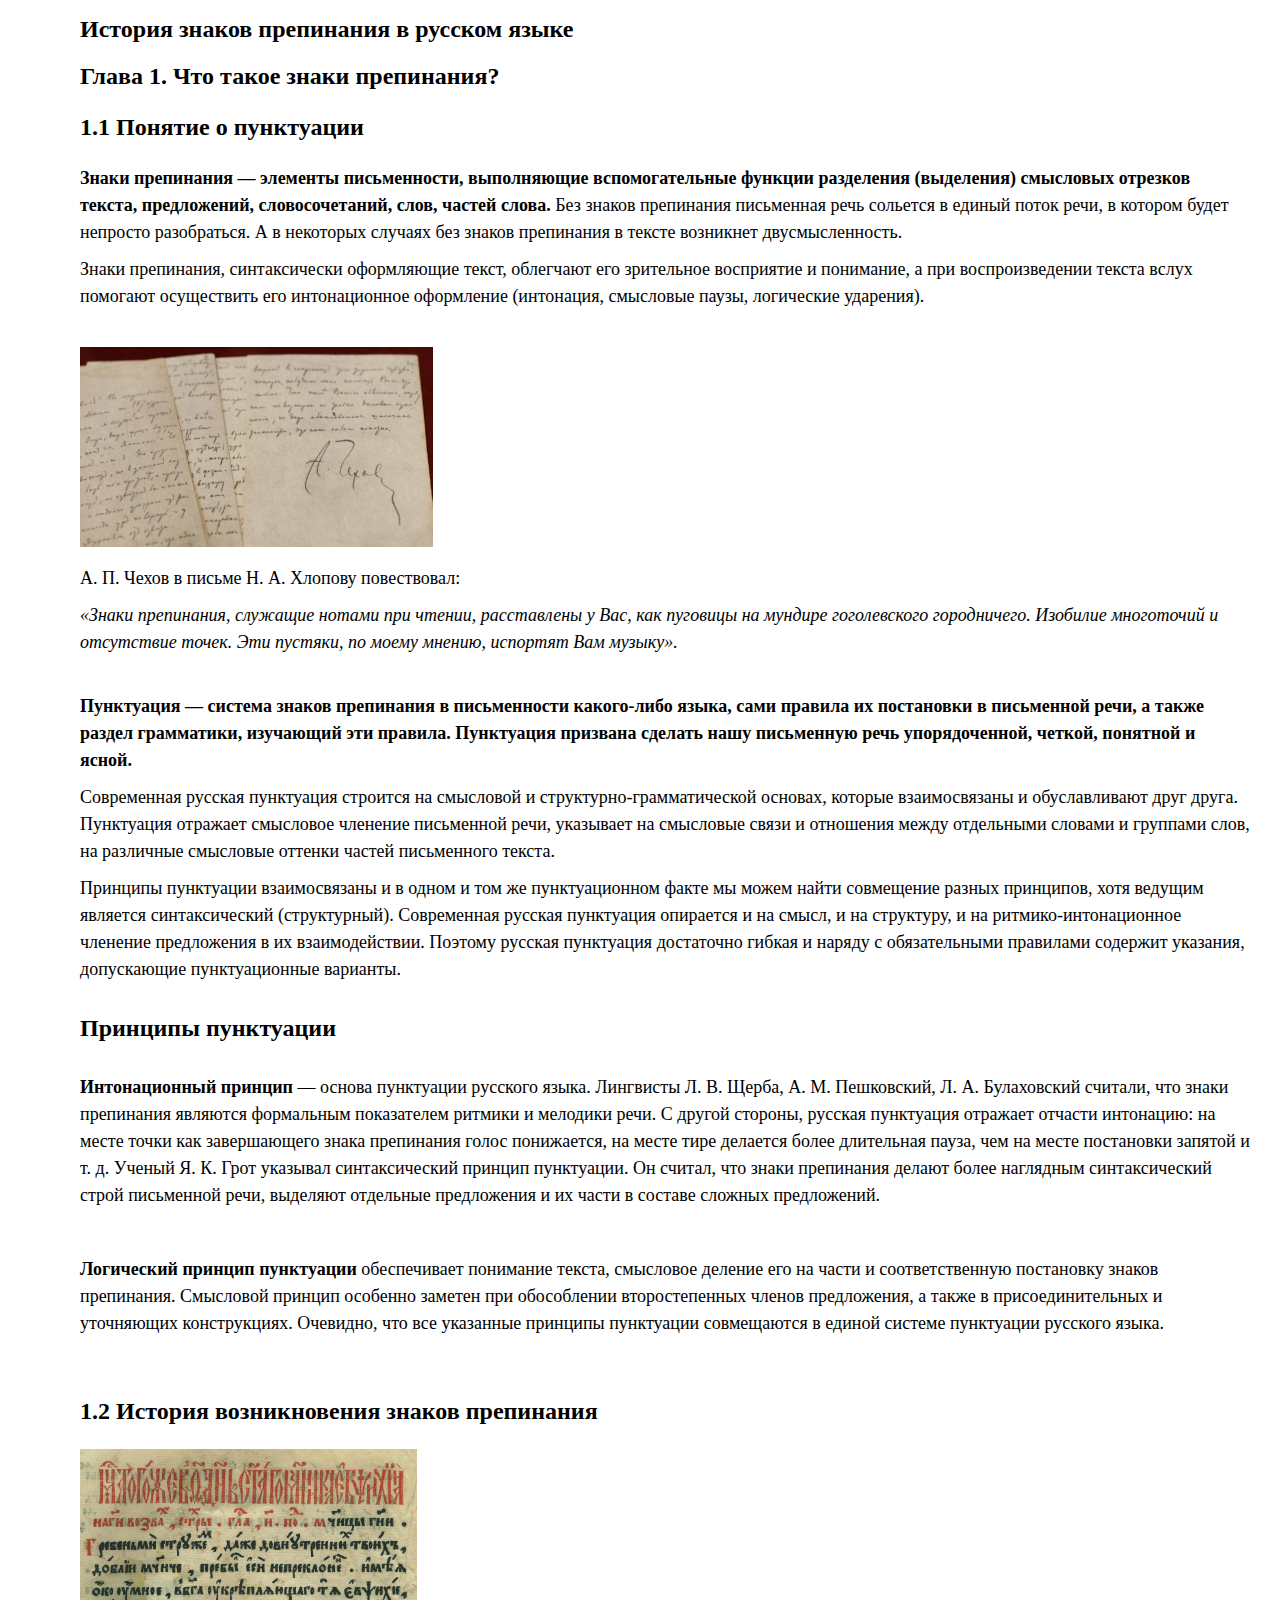
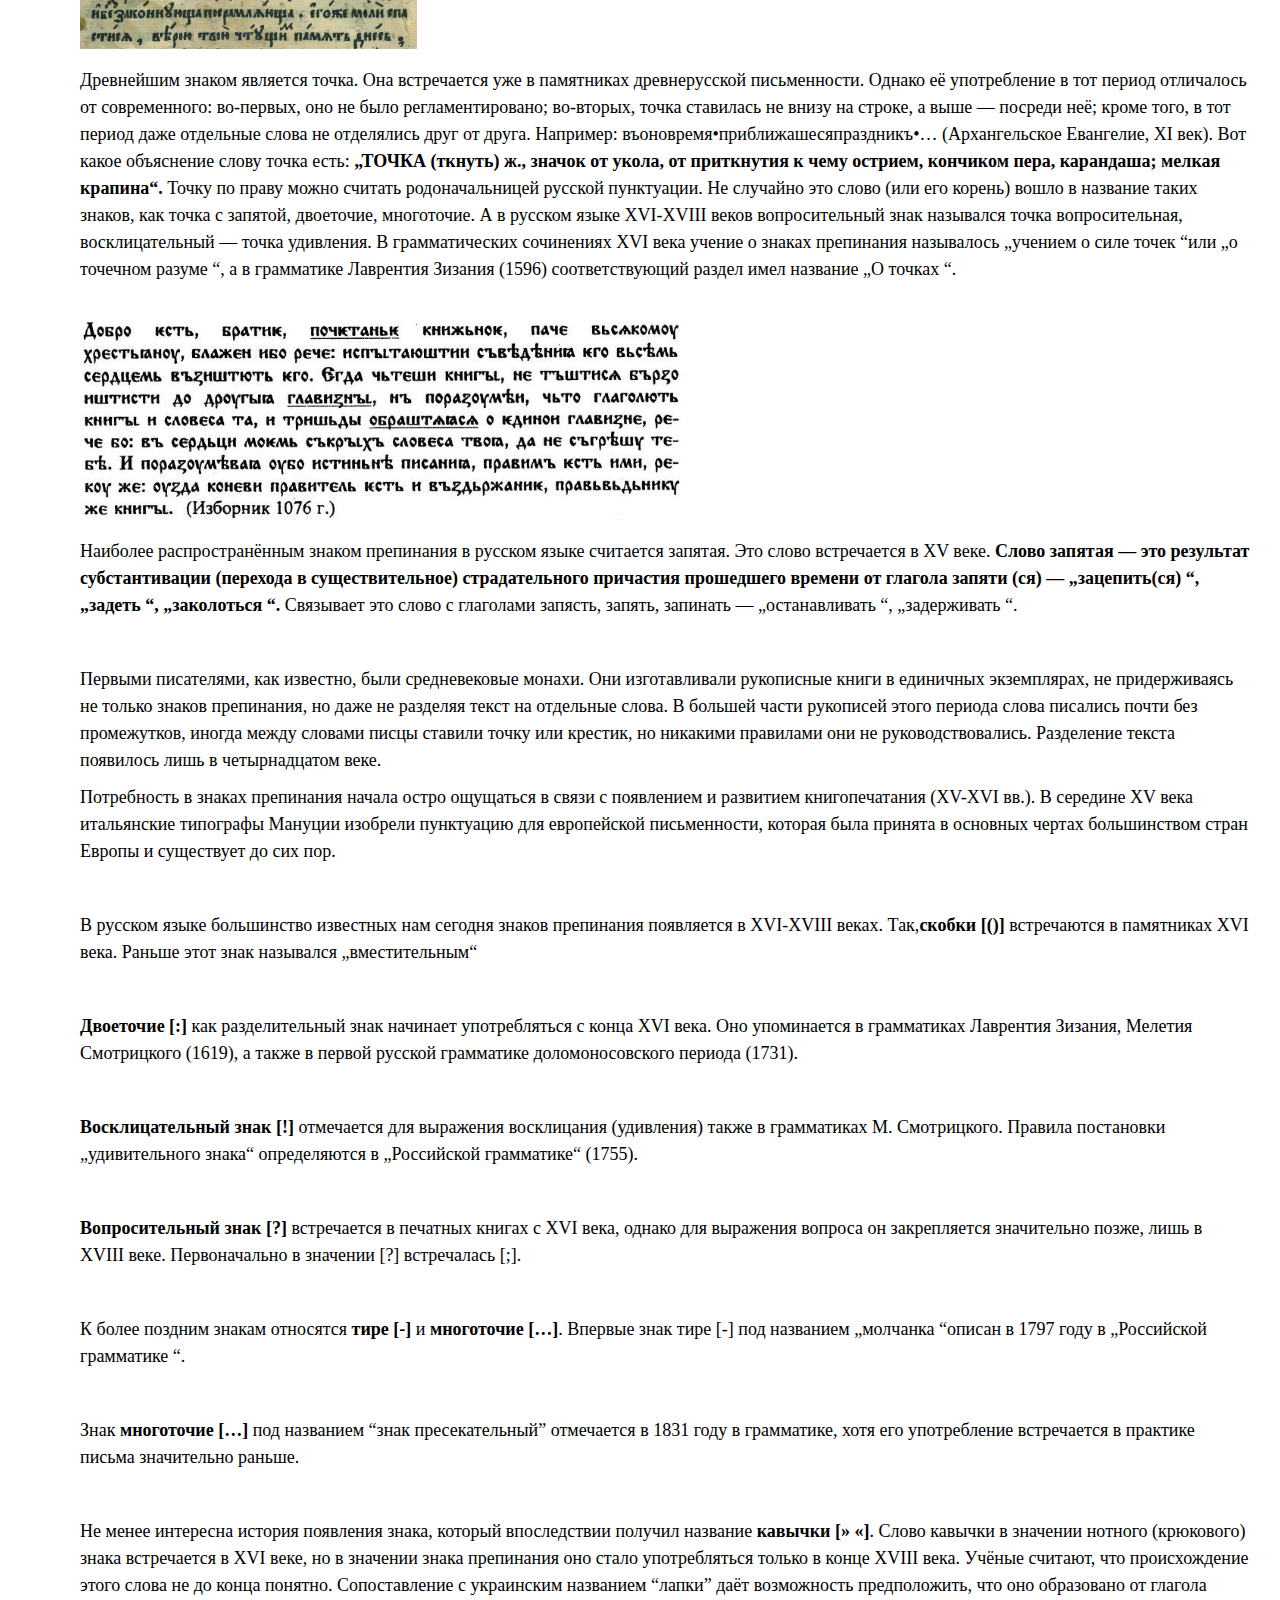
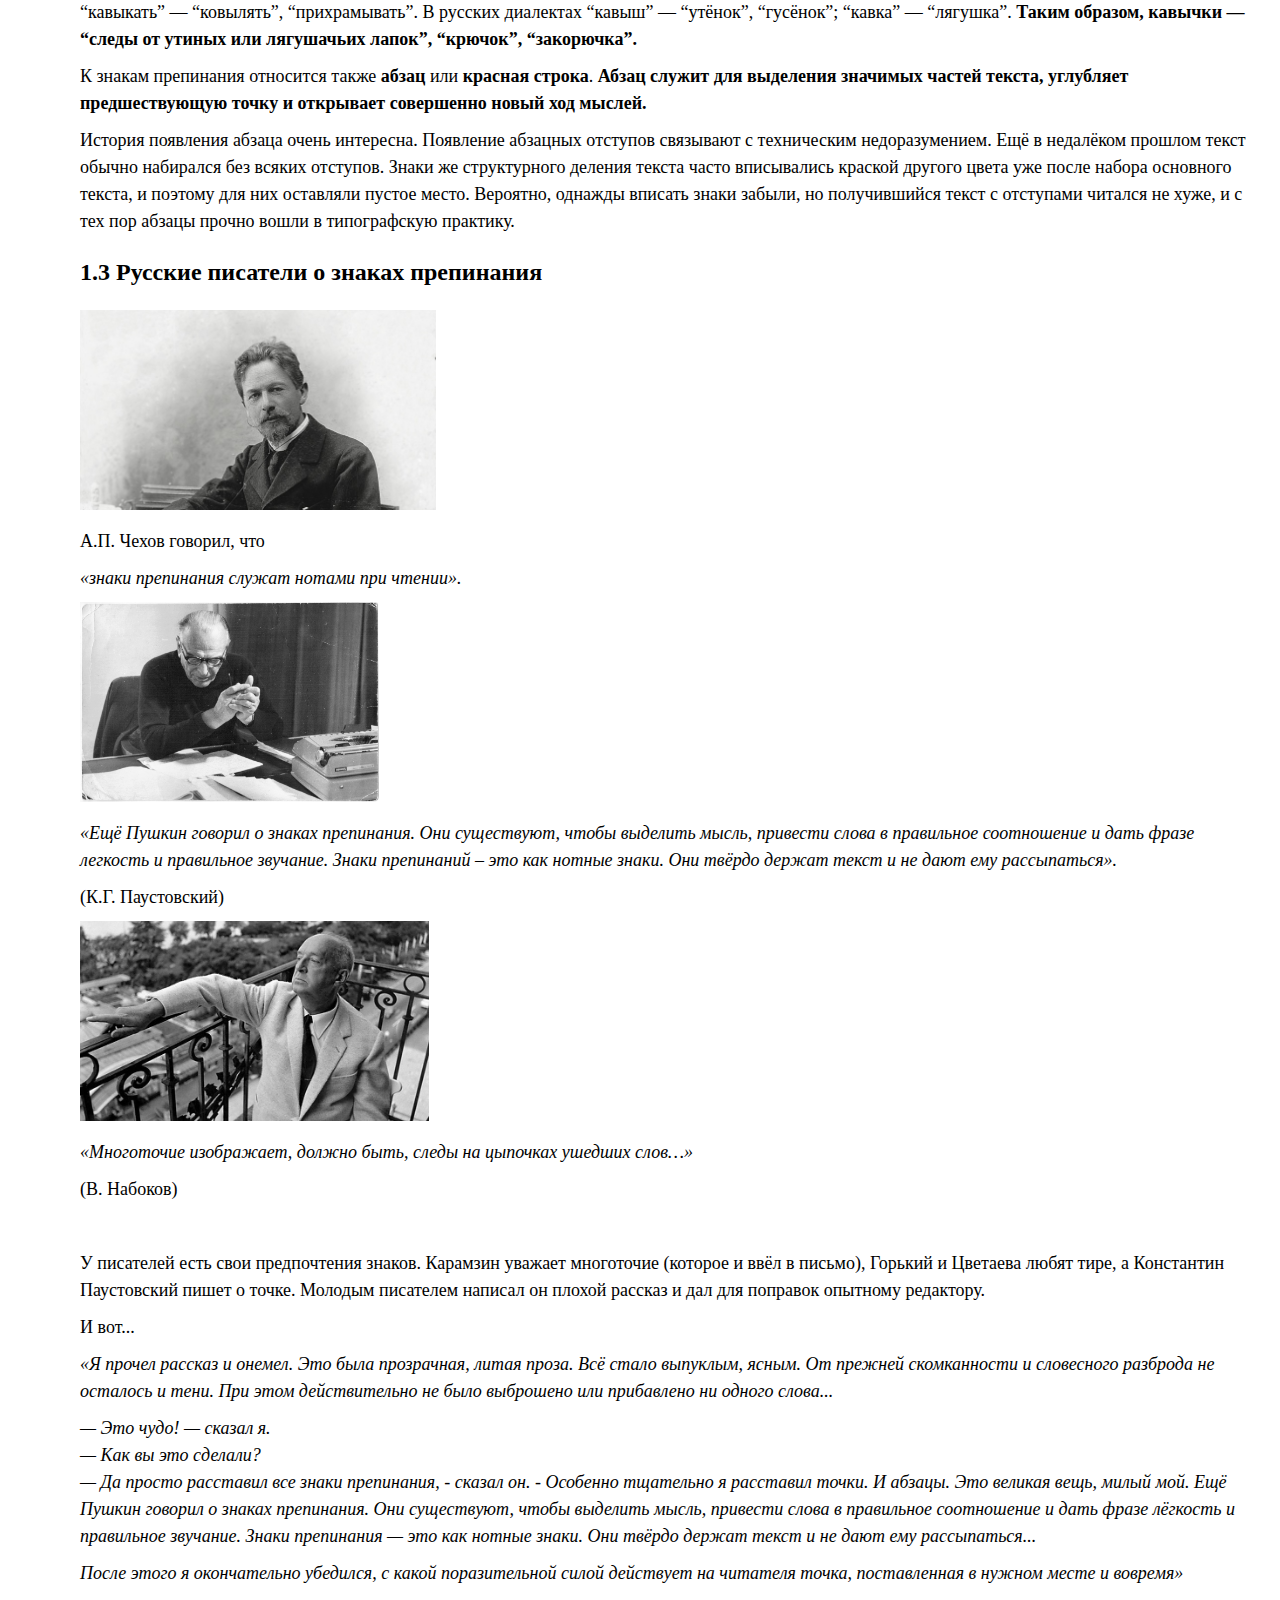
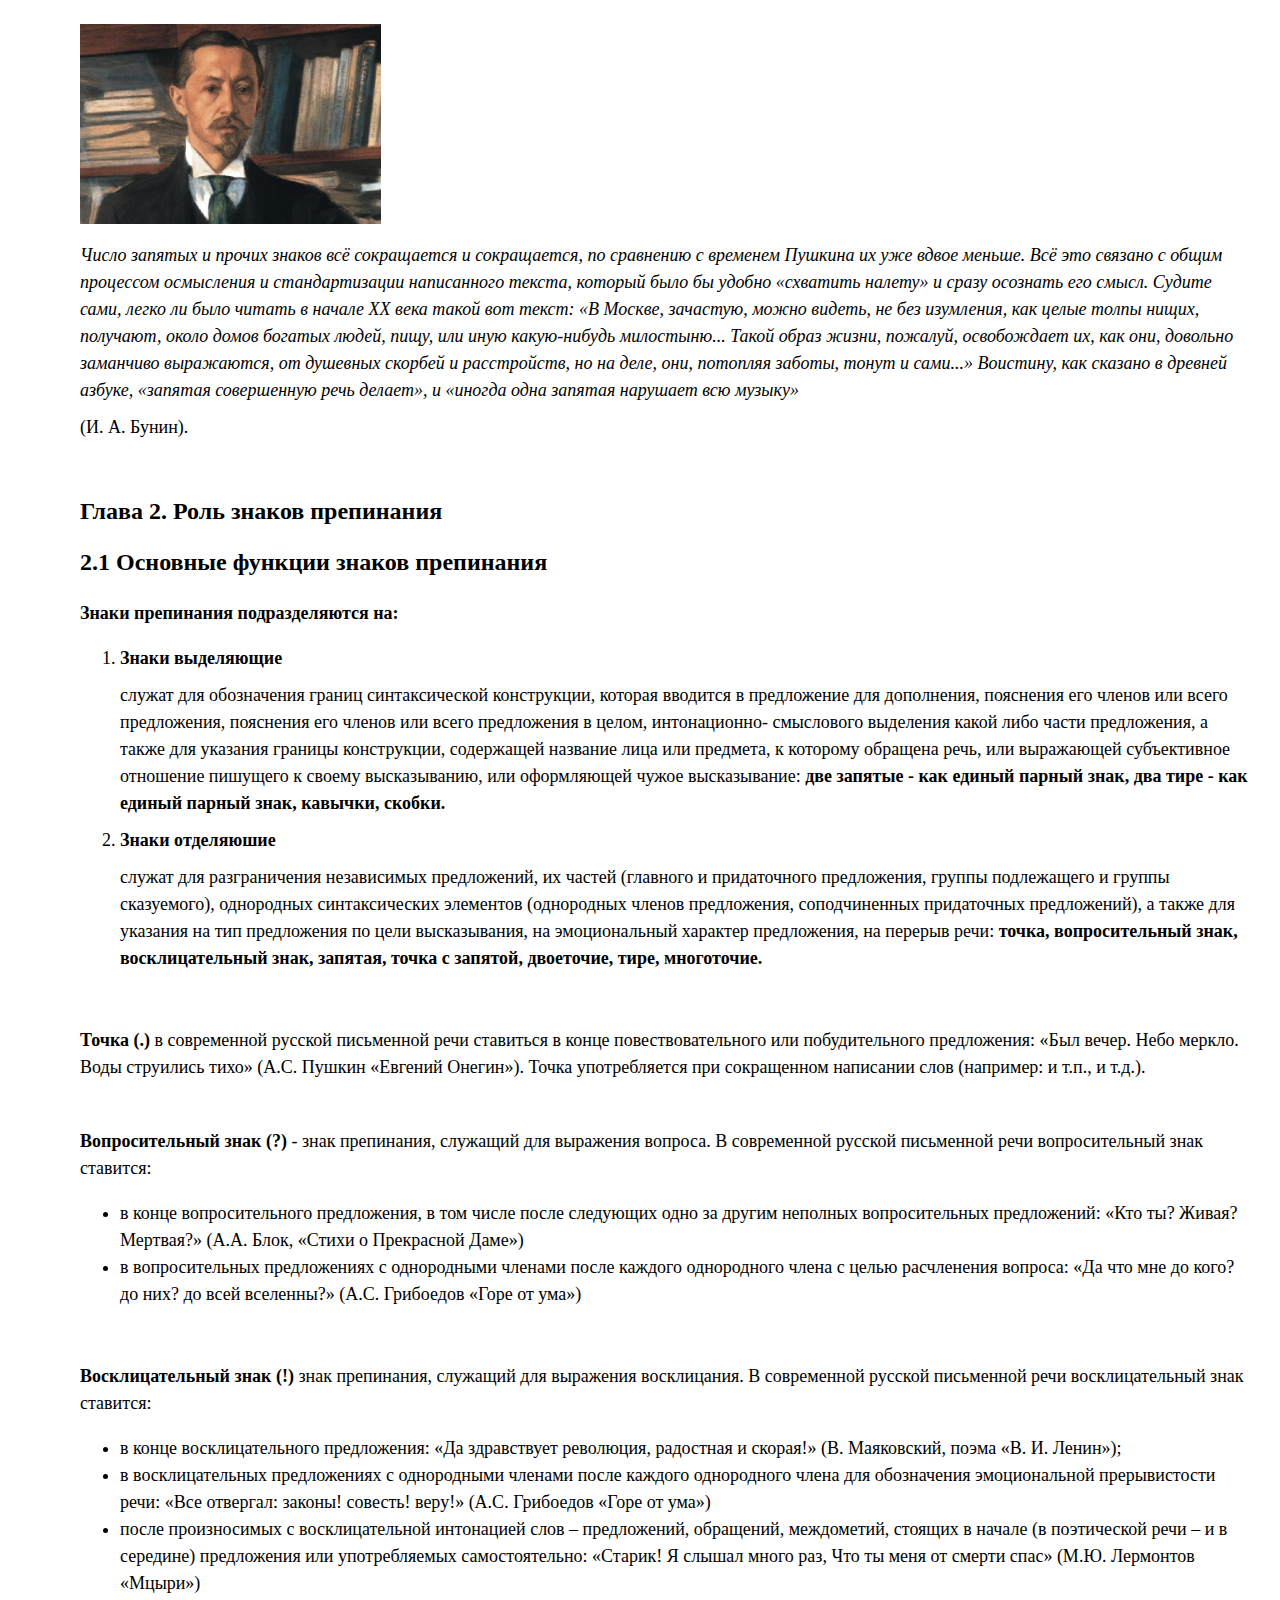
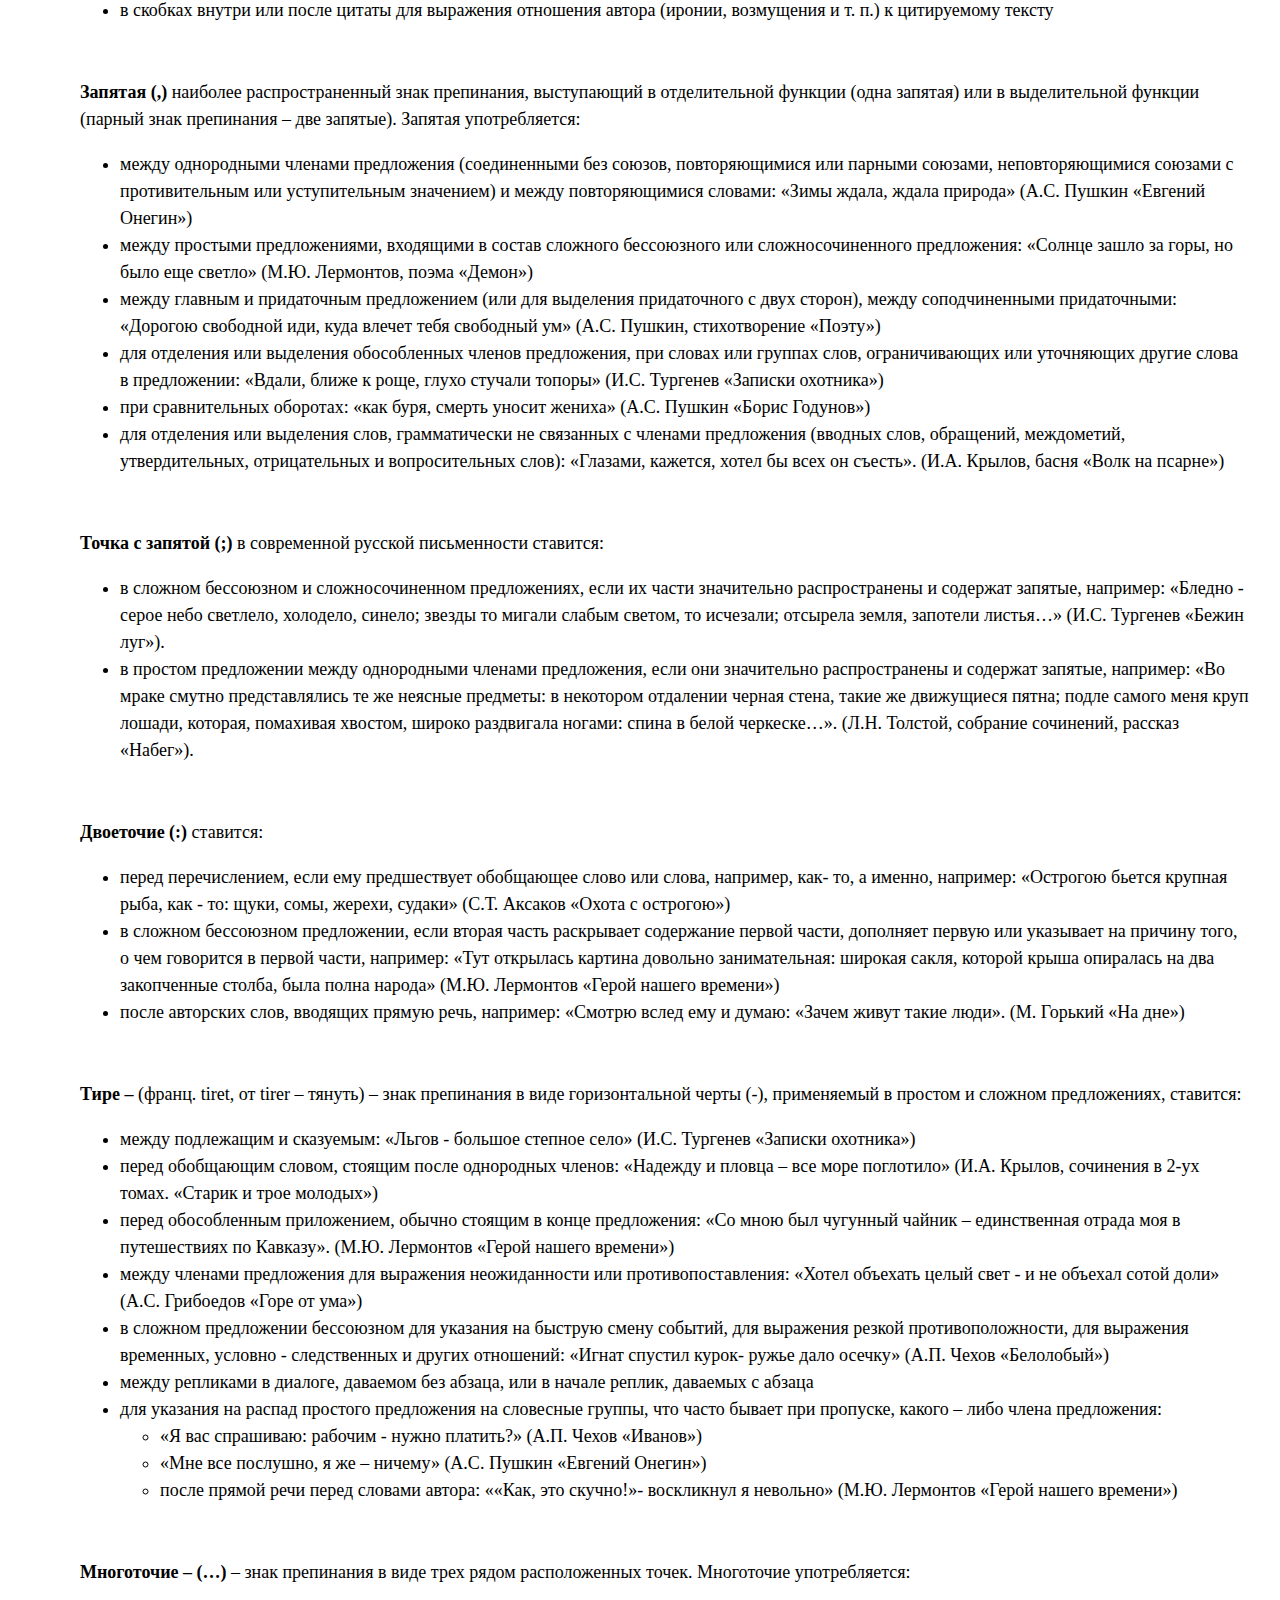
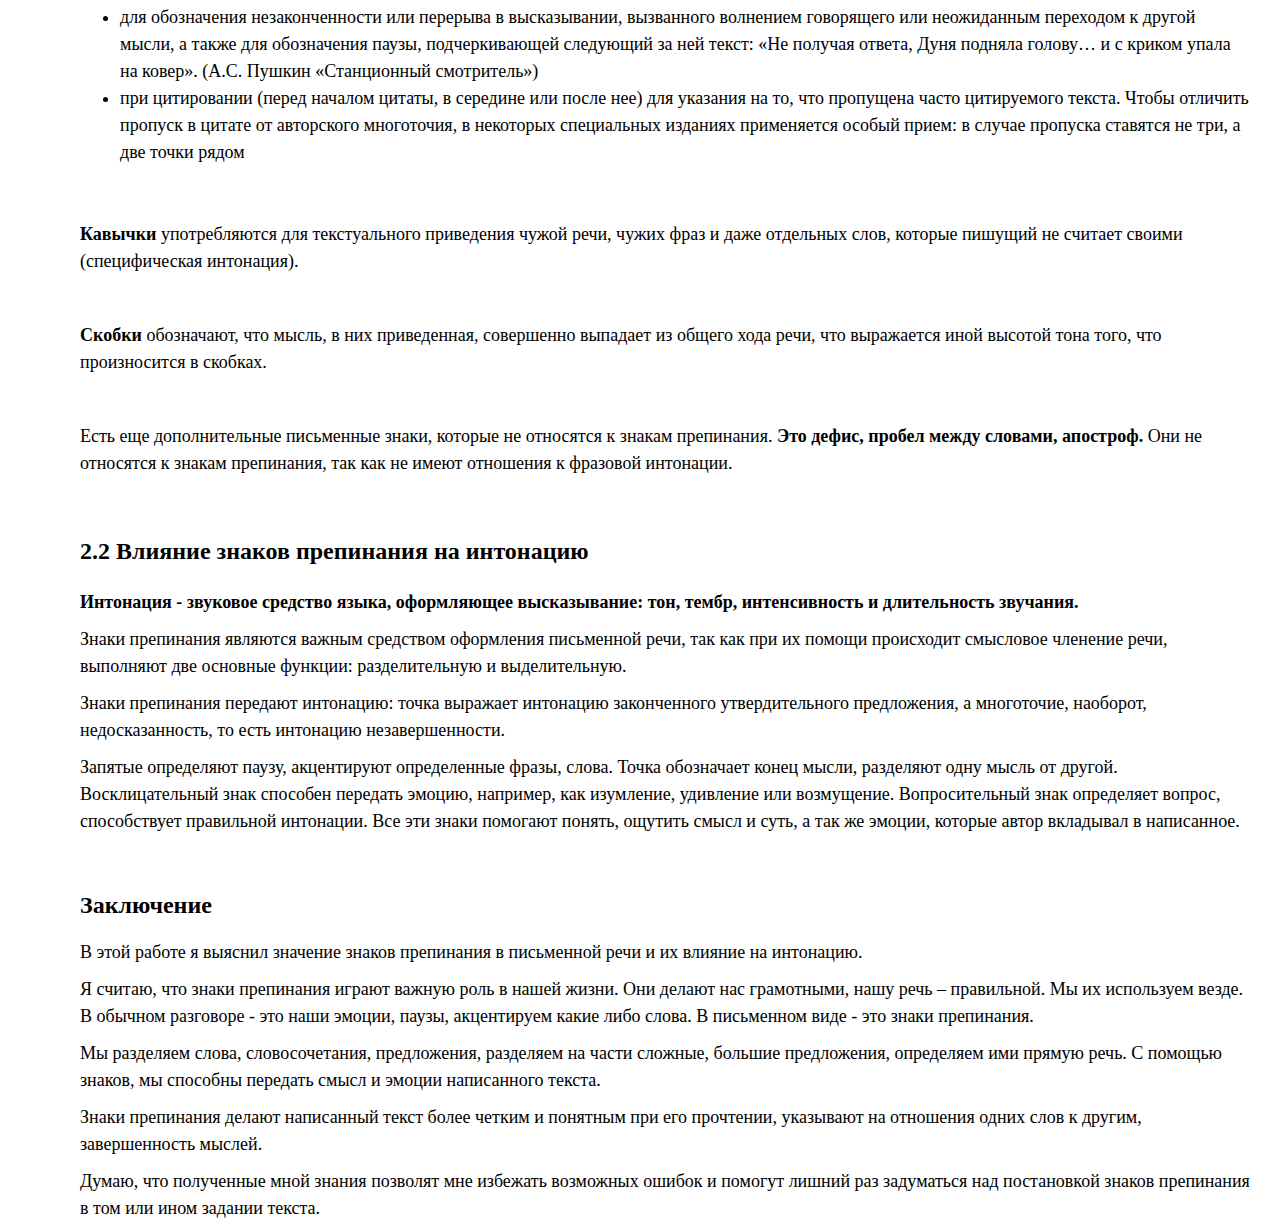
==== commit b7e5c5f3: "Images" ====
--- a/index.html
+++ b/index.html
@@ -43,11 +43,14 @@
 	<p>Знаки препинания, синтаксически оформляющие текст, облегчают его зрительное восприятие и понимание, а при
 		воспроизведении текста вслух помогают осуществить его интонационное оформление (интонация, смысловые паузы,
 		логические ударения).</p>
+	<br>
+	<img src="img/1.jpg" alt="" height="200px">
 	<p>А. П. Чехов в письме Н. А. Хлопову повествовал:
 	<p class="quote">«Знаки препинания, служащие нотами при чтении, расставлены у Вас, как пуговицы на мундире
 		гоголевского городничего. Изобилие многоточий и отсутствие точек. Эти пустяки, по моему мнению, испортят Вам
 		музыку».</p>
 	</p>
+	<br>
 	<span>Пунктуация — система знаков препинания в письменности какого-либо языка, сами правила их постановки в
 		письменной речи, а также раздел грамматики, изучающий эти правила. Пунктуация призвана сделать нашу письменную
 		речь упорядоченной, четкой, понятной и ясной.</span>
@@ -79,6 +82,7 @@
 	</p>
 	<br>
 	<h3>1.2 История возникновения знаков препинания</h3>
+	<img src="img/2.jpg" alt="" height="200px">
 	<p>Древнейшим знаком является точка. Она встречается уже в памятниках древнерусской письменности. Однако её
 		употребление в тот период отличалось от современного: во-первых, оно не было регламентировано; во-вторых, точка
 		ставилась не внизу на строке, а выше — посреди неё; кроме того, в тот период даже отдельные слова не отделялись
@@ -92,6 +96,7 @@
 		грамматике Лаврентия Зизания (1596) соответствующий раздел имел название „О точках “.
 	</p>
 	<br>
+	<img src="img/3.jpg" alt="" height="200px">
 	<p>
 		Наиболее распространённым знаком препинания в русском языке считается запятая. Это слово встречается в XV веке.
 		<span>Слово запятая — это результат субстантивации (перехода в существительное) страдательного причастия
@@ -163,20 +168,24 @@
 		прочно вошли в типографскую практику.
 	</p>
 	<h3>1.3 Русские писатели о знаках препинания</h3>
+	<img src="img/4.jpg" alt="" height="200px">
 	<p>
 		А.П. Чехов говорил, что
 	<p class="quote">«знаки препинания служат нотами при чтении».</p>
 	</p>
+	<img src="img/5.jpg" alt="" height="200px">
 	<p class="quote">
 		«Ещё Пушкин говорил о знаках препинания. Они существуют, чтобы выделить мысль, привести слова в правильное
 		соотношение и дать фразе легкость и правильное звучание. Знаки препинаний – это как нотные знаки. Они твёрдо
 		держат текст и не дают ему рассыпаться».
 	<p>(К.Г. Паустовский)</p>
 	</p>
+	<img src="img/6.jpg" alt="" height="200px">
 	<p class="quote">
 		«Многоточие изображает, должно быть, следы на цыпочках ушедших слов…»
 	<p>(В. Набоков)</p>
 	</p>
+	<br>
 	<p>
 		У писателей есть свои предпочтения знаков. Карамзин уважает многоточие (которое и ввёл в письмо), Горький и
 		Цветаева любят тире, а Константин Паустовский пишет о точке. Молодым писателем написал он плохой рассказ и дал для
@@ -199,6 +208,7 @@
 	</p>
 	</p>
 	<br>
+	<img src="img/7.jpg" alt="" height="200px">
 	<p class="quote">
 		Число запятых и прочих знаков всё сокращается и сокращается, по сравнению с временем Пушкина их уже вдвое меньше.
 		Всё это связано с общим процессом осмысления и стандартизации написанного текста, который было бы удобно «схватить
@@ -209,6 +219,7 @@
 		древней азбуке, «запятая совершенную речь делает», и «иногда одна запятая нарушает всю музыку»
 	<p>(И. А. Бунин).</p>
 	</p>
+	<br>
 	<h2>Глава 2. Роль знаков препинания</h1>
 		<h3>2.1 Основные функции знаков препинания</h3>
 		<span>Знаки препинания подразделяются на:</span>
@@ -218,14 +229,15 @@
 				пояснения его членов или всего предложения, пояснения его членов или всего предложения в целом,
 				интонационно- смыслового выделения какой либо части предложения, а также для указания границы конструкции,
 				содержащей название лица или предмета, к которому обращена речь, или выражающей субъективное отношение
-				пишущего к своему высказыванию, или оформляющей чужое высказывание: две запятые - как единый парный знак,
-				два тире - как единый парный знак, кавычки, скобки.</p>
+				пишущего к своему высказыванию, или оформляющей чужое высказывание: <span>две запятые - как единый парный
+					знак,
+					два тире - как единый парный знак, кавычки, скобки.</span></p>
 			<li><span>Знаки отделяюшие</span></li>
 			<p>служат для разграничения независимых предложений, их частей (главного и придаточного предложения, группы
 				подлежащего и группы сказуемого), однородных синтаксических элементов (однородных членов предложения,
 				соподчиненных придаточных предложений), а также для указания на тип предложения по цели высказывания, на
-				эмоциональный характер предложения, на перерыв речи: точка, вопросительный знак, восклицательный знак,
-				запятая, точка с запятой, двоеточие, тире, многоточие.</p>
+				эмоциональный характер предложения, на перерыв речи: <span>точка, вопросительный знак, восклицательный знак,
+					запятая, точка с запятой, двоеточие, тире, многоточие.</span></p>
 		</ol>
 		<br>
 		<p><span>Точка (.) </span>в современной русской письменной речи ставиться в конце повествовательного или
@@ -345,6 +357,7 @@
 		<p>Есть еще дополнительные письменные знаки, которые не относятся к знакам препинания. <span>Это дефис, пробел
 				между словами, апостроф.</span>
 			Они не относятся к знакам препинания, так как не имеют отношения к фразовой интонации.</p>
+		<br>
 		<h3>2.2 Влияние знаков препинания на интонацию</h3>
 		<span>Интонация - звуковое средство языка, оформляющее высказывание: тон, тембр, интенсивность и длительность
 			звучания.</span>
@@ -356,6 +369,7 @@
 			мысль от другой. Восклицательный знак способен передать эмоцию, например, как изумление, удивление или
 			возмущение. Вопросительный знак определяет вопрос, способствует правильной интонации. Все эти знаки помогают
 			понять, ощутить смысл и суть, а так же эмоции, которые автор вкладывал в написанное.</p>
+		<br>
 		<h2>Заключение</h2>
 		<p>В этой работе я выяснил значение знаков препинания в письменной речи и их влияние на интонацию.</p>
 		<p>Я считаю, что знаки препинания играют важную роль в нашей жизни. Они делают нас грамотными, нашу речь –
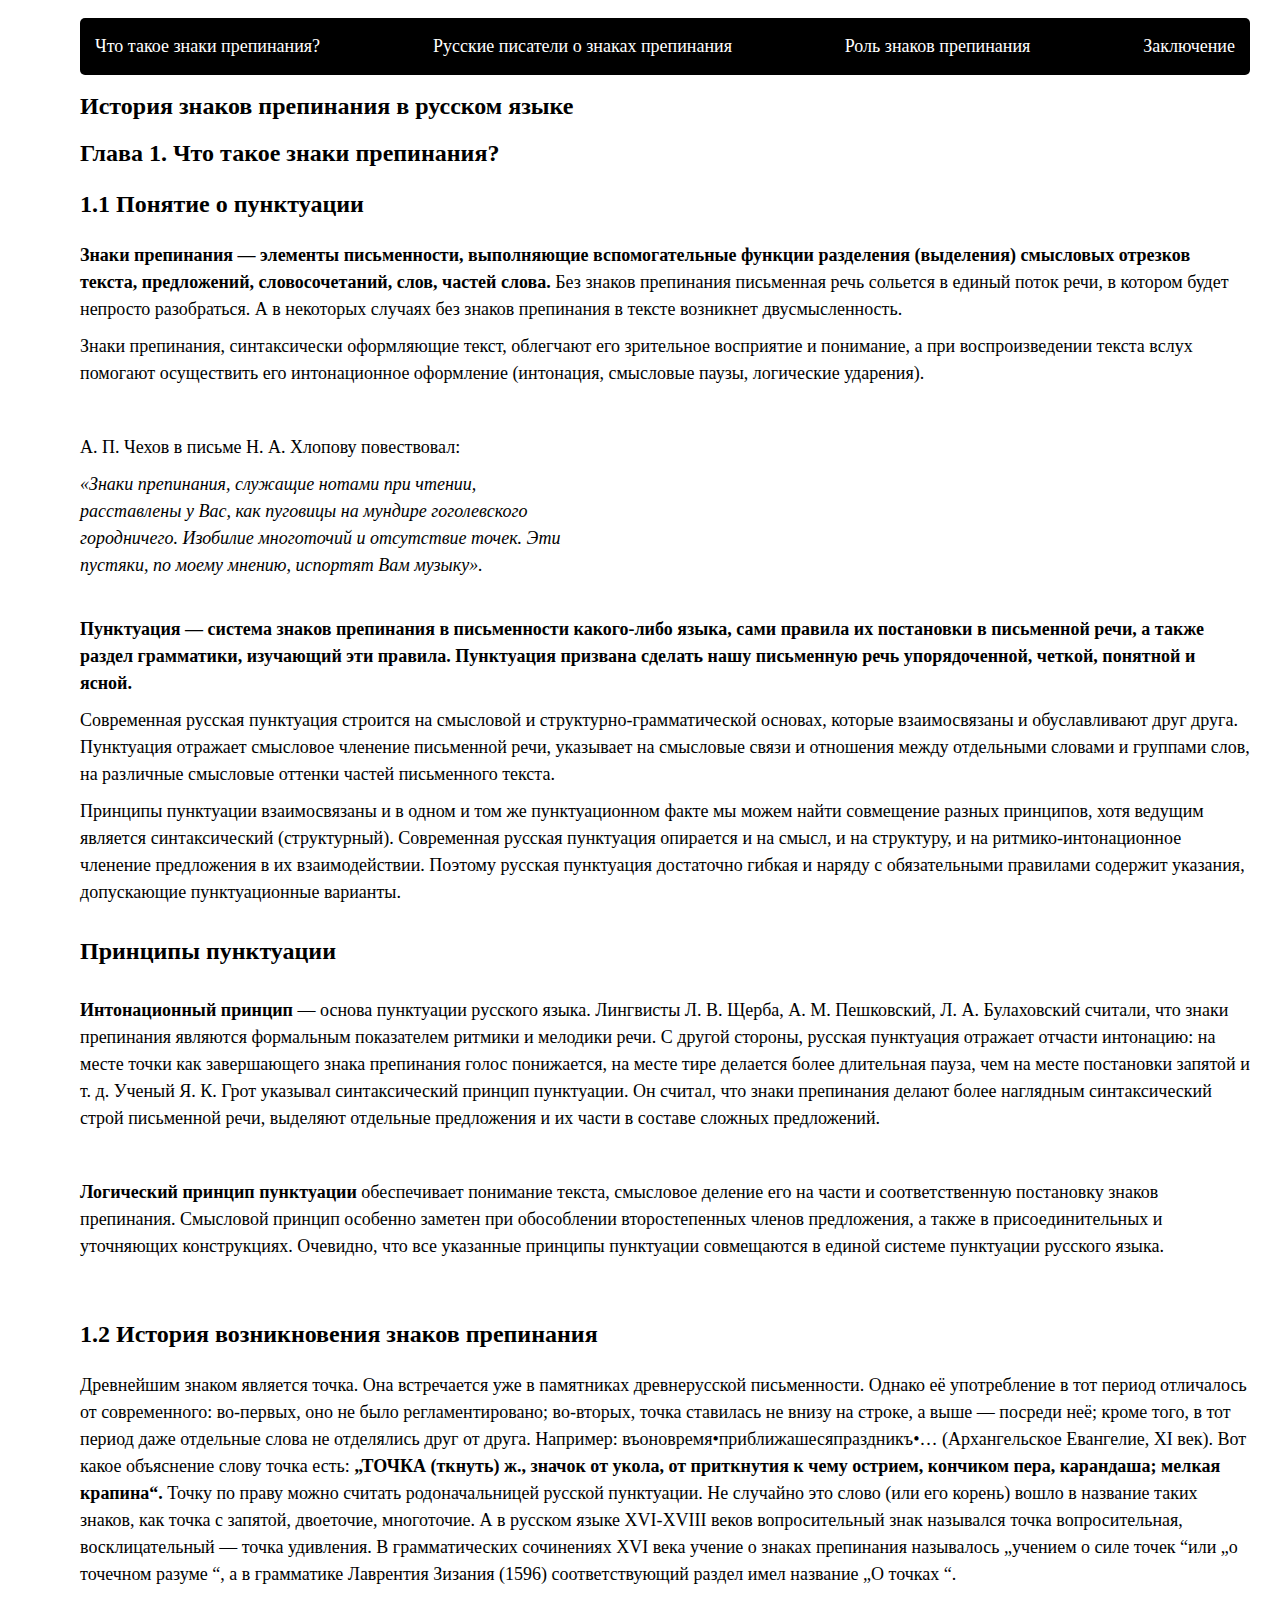
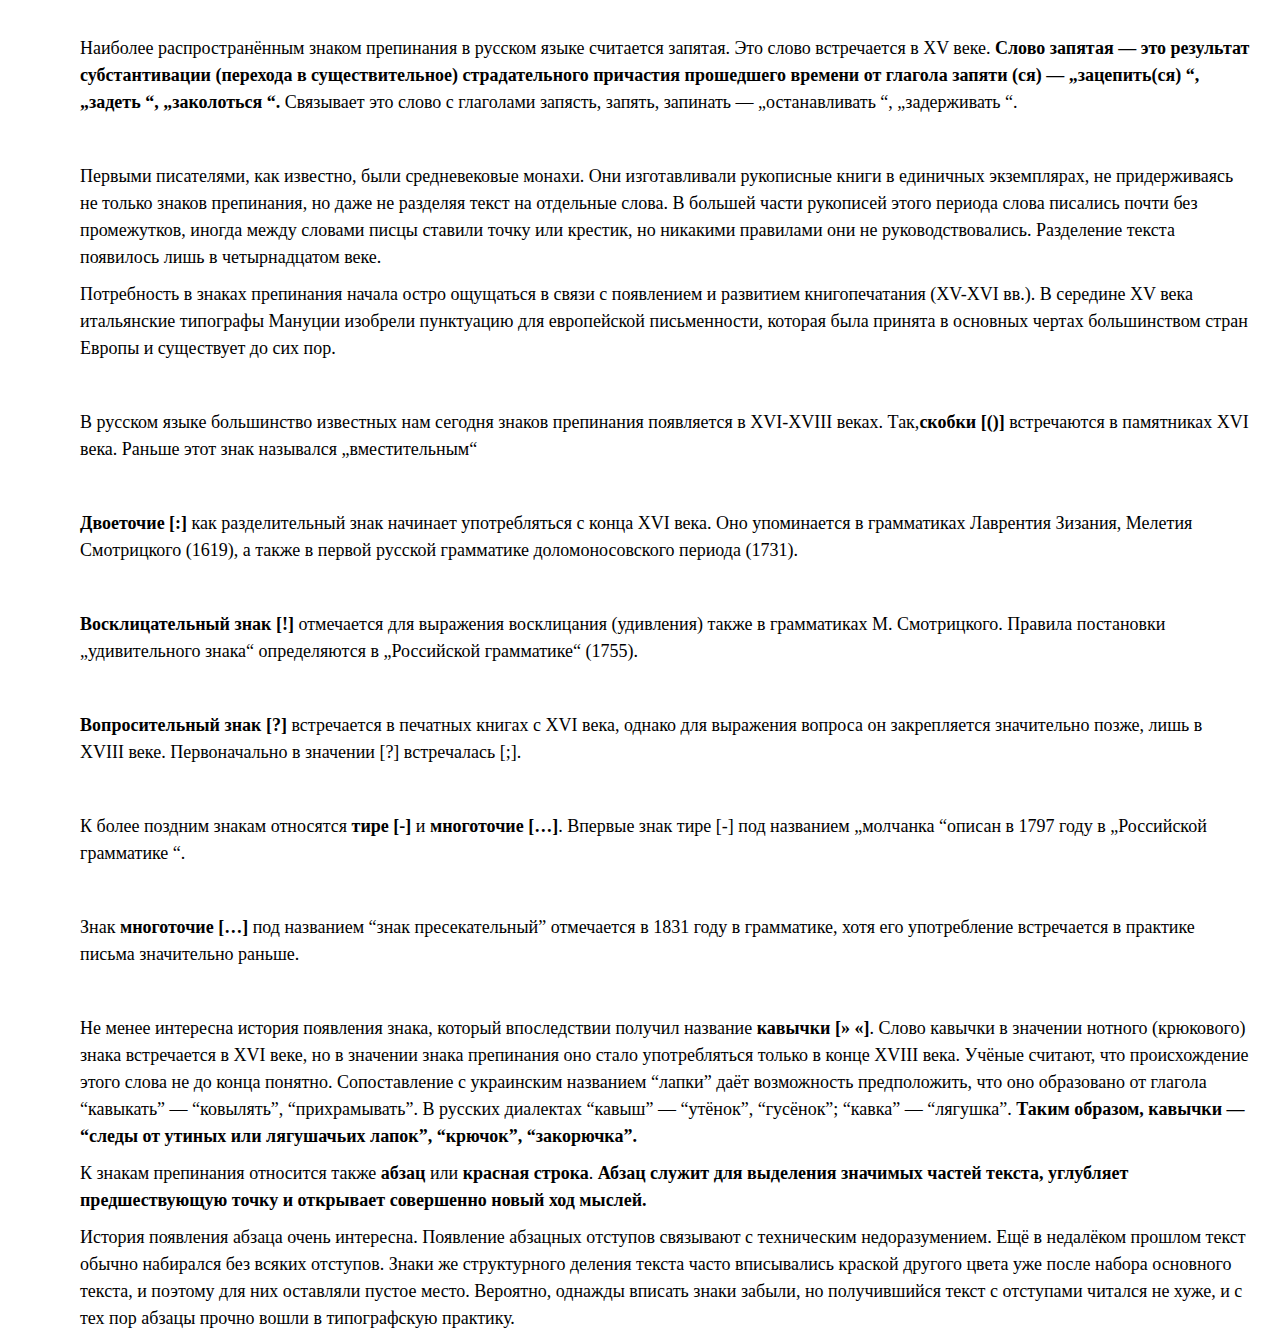
==== commit 3f0a7666: "pages from page" ====
--- a/index.html
+++ b/index.html
@@ -2,385 +2,175 @@
 <html lang="en">
 
 <head>
-	<meta charset="UTF-8">
-	<meta name="viewport" content="width=device-width, initial-scale=1.0">
-	<link rel="stylesheet" href="css/styles.css">
-	<!-- Фавиконы и иконки сайта -->
-	<link rel="apple-touch-icon" sizes="57x57" href="favicon/apple-icon-57x57.png">
-	<link rel="apple-touch-icon" sizes="60x60" href="favicon/apple-icon-60x60.png">
-	<link rel="apple-touch-icon" sizes="72x72" href="favicon/apple-icon-72x72.png">
-	<link rel="apple-touch-icon" sizes="76x76" href="favicon/apple-icon-76x76.png">
-	<link rel="apple-touch-icon" sizes="114x114" href="favicon/apple-icon-114x114.png">
-	<link rel="apple-touch-icon" sizes="120x120" href="favicon/apple-icon-120x120.png">
-	<link rel="apple-touch-icon" sizes="144x144" href="favicon/apple-icon-144x144.png">
-	<link rel="apple-touch-icon" sizes="152x152" href="favicon/apple-icon-152x152.png">
-	<link rel="apple-touch-icon" sizes="180x180" href="favicon/apple-icon-180x180.png">
-	<link rel="icon" type="image/png" sizes="192x192" href="favicon/android-icon-192x192.png">
-	<link rel="icon" type="image/png" sizes="32x32" href="favicon/favicon-32x32.png">
-	<link rel="icon" type="image/png" sizes="96x96" href="favicon/favicon-96x96.png">
-	<link rel="icon" type="image/png" sizes="16x16" href="favicon/favicon-16x16.png">
-	<link rel="manifest" href="/manifest.json">
-	<meta name="msapplication-TileColor" content="#ffffff">
-	<meta name="msapplication-TileImage" content="/ms-icon-144x144.png">
-	<meta name="theme-color" content="#ffffff">
-	<meta name="theme-color" content="#ffffff">
-	<title>История знаков препинания в русском языке</title>
+  <meta charset="UTF-8">
+  <meta name="viewport" content="width=device-width, initial-scale=1.0">
+  <link rel="stylesheet" href="css/styles.css">
+  <!-- Фавиконы и иконки сайта -->
+  <link rel="apple-touch-icon" sizes="57x57" href="favicon/apple-icon-57x57.png">
+  <link rel="apple-touch-icon" sizes="60x60" href="favicon/apple-icon-60x60.png">
+  <link rel="apple-touch-icon" sizes="72x72" href="favicon/apple-icon-72x72.png">
+  <link rel="apple-touch-icon" sizes="76x76" href="favicon/apple-icon-76x76.png">
+  <link rel="apple-touch-icon" sizes="114x114" href="favicon/apple-icon-114x114.png">
+  <link rel="apple-touch-icon" sizes="120x120" href="favicon/apple-icon-120x120.png">
+  <link rel="apple-touch-icon" sizes="144x144" href="favicon/apple-icon-144x144.png">
+  <link rel="apple-touch-icon" sizes="152x152" href="favicon/apple-icon-152x152.png">
+  <link rel="apple-touch-icon" sizes="180x180" href="favicon/apple-icon-180x180.png">
+  <link rel="icon" type="image/png" sizes="192x192" href="favicon/android-icon-192x192.png">
+  <link rel="icon" type="image/png" sizes="32x32" href="favicon/favicon-32x32.png">
+  <link rel="icon" type="image/png" sizes="96x96" href="favicon/favicon-96x96.png">
+  <link rel="icon" type="image/png" sizes="16x16" href="favicon/favicon-16x16.png">
+  <link rel="manifest" href="/manifest.json">
+  <meta name="msapplication-TileColor" content="#ffffff">
+  <meta name="msapplication-TileImage" content="/ms-icon-144x144.png">
+  <meta name="theme-color" content="#ffffff">
+  <meta name="theme-color" content="#ffffff">
+  <title>Что такое знаки препинания?</title>
 </head>
 
 <body>
-	<header></header>
-	<h1>История знаков препинания в русском языке</h1>
-	<h2>Глава 1. Что такое знаки препинания?</h2>
-	<h3>1.1 Понятие о пунктуации</h3>
-	<p>
-		<span>
-			Знаки препинания — элементы письменности, выполняющие вспомогательные функции разделения (выделения) смысловых
-			отрезков текста, предложений, словосочетаний, слов, частей слова.
-		</span>
-		Без знаков препинания письменная речь сольется в единый поток речи, в котором будет непросто разобраться. А в
-		некоторых случаях без знаков препинания в тексте возникнет двусмысленность.
-	</p>
-	<p>Знаки препинания, синтаксически оформляющие текст, облегчают его зрительное восприятие и понимание, а при
-		воспроизведении текста вслух помогают осуществить его интонационное оформление (интонация, смысловые паузы,
-		логические ударения).</p>
-	<br>
-	<img src="img/1.jpg" alt="" height="200px">
-	<p>А. П. Чехов в письме Н. А. Хлопову повествовал:
-	<p class="quote">«Знаки препинания, служащие нотами при чтении, расставлены у Вас, как пуговицы на мундире
-		гоголевского городничего. Изобилие многоточий и отсутствие точек. Эти пустяки, по моему мнению, испортят Вам
-		музыку».</p>
-	</p>
-	<br>
-	<span>Пунктуация — система знаков препинания в письменности какого-либо языка, сами правила их постановки в
-		письменной речи, а также раздел грамматики, изучающий эти правила. Пунктуация призвана сделать нашу письменную
-		речь упорядоченной, четкой, понятной и ясной.</span>
-	<p>Современная русская пунктуация строится на смысловой и структурно-грамматической основах, которые взаимосвязаны и
-		обуславливают друг друга. Пунктуация отражает смысловое членение письменной речи, указывает на смысловые связи и
-		отношения между отдельными словами и группами слов, на различные смысловые оттенки частей письменного текста.</p>
-	<p>Принципы пунктуации взаимосвязаны и в одном и том же пунктуационном факте мы можем найти совмещение разных
-		принципов, хотя ведущим является синтаксический (структурный). Современная русская пунктуация опирается и на
-		смысл, и на структуру, и на ритмико-интонационное членение предложения в их взаимодействии. Поэтому русская
-		пунктуация достаточно гибкая и наряду с обязательными правилами содержит указания, допускающие пунктуационные
-		варианты.</p>
-	<h4>Принципы пунктуации</h4>
-	<p>
-		<span>Интонационный принцип</span>
-		— основа пунктуации русского языка. Лингвисты Л. В. Щерба, А. М. Пешковский, Л. А. Булаховский считали, что знаки
-		препинания являются формальным показателем ритмики и мелодики речи. С другой стороны, русская пунктуация отражает
-		отчасти интонацию: на месте точки как завершающего знака препинания голос понижается, на месте тире делается более
-		длительная пауза, чем на месте постановки запятой и т. д. Ученый Я. К. Грот указывал синтаксический принцип
-		пунктуации. Он считал, что знаки препинания делают более наглядным синтаксический строй письменной речи, выделяют
-		отдельные предложения и их части в составе сложных предложений.
-	</p>
-	<br>
-	<p>
-		<span>Логический принцип пунктуации</span>
-		обеспечивает понимание текста, смысловое деление его на части и соответственную постановку знаков препинания.
-		Смысловой принцип особенно заметен при обособлении второстепенных членов предложения, а также в присоединительных
-		и уточняющих конструкциях. Очевидно, что все указанные принципы пунктуации совмещаются в единой системе пунктуации
-		русского языка.
-	</p>
-	<br>
-	<h3>1.2 История возникновения знаков препинания</h3>
-	<img src="img/2.jpg" alt="" height="200px">
-	<p>Древнейшим знаком является точка. Она встречается уже в памятниках древнерусской письменности. Однако её
-		употребление в тот период отличалось от современного: во-первых, оно не было регламентировано; во-вторых, точка
-		ставилась не внизу на строке, а выше — посреди неё; кроме того, в тот период даже отдельные слова не отделялись
-		друг от друга. Например: въоновремя•приближашесяпраздникъ•… (Архангельское Евангелие, ХI век). Вот какое
-		объяснение слову точка есть:
-		<span>„ТОЧКА (ткнуть) ж., значок от укола, от приткнутия к чему острием, кончиком пера, карандаша; мелкая
-			крапина“.</span> Точку по праву можно считать родоначальницей русской пунктуации. Не случайно это слово (или
-		его корень) вошло в название таких знаков, как точка с запятой, двоеточие, многоточие. А в русском языке XVI-XVIII
-		веков вопросительный знак назывался точка вопросительная, восклицательный — точка удивления. В грамматических
-		сочинениях XVI века учение о знаках препинания называлось „учением о силе точек “или „о точечном разуме “, а в
-		грамматике Лаврентия Зизания (1596) соответствующий раздел имел название „О точках “.
-	</p>
-	<br>
-	<img src="img/3.jpg" alt="" height="200px">
-	<p>
-		Наиболее распространённым знаком препинания в русском языке считается запятая. Это слово встречается в XV веке.
-		<span>Слово запятая — это результат субстантивации (перехода в существительное) страдательного причастия
-			прошедшего времени от глагола запяти (ся) — „зацепить(ся) “, „задеть “, „заколоться “.</span> Cвязывает это
-		слово с глаголами запясть, запять, запинать — „останавливать “, „задерживать “.
-	</p>
-	<br>
-	<p>
-		Первыми писателями, как известно, были средневековые монахи. Они изготавливали рукописные книги в единичных
-		экземплярах, не придерживаясь не только знаков препинания, но даже не разделяя текст на отдельные слова. В большей
-		части рукописей этого периода слова писались почти без промежутков, иногда между словами писцы ставили точку или
-		крестик, но никакими правилами они не руководствовались. Разделение текста появилось лишь в четырнадцатом веке.
-	</p>
-	<p>
-		Потребность в знаках препинания начала остро ощущаться в связи с появлением и развитием книгопечатания (XV-XVI
-		вв.). В середине XV века итальянские типографы Мануции изобрели пунктуацию для европейской письменности, которая
-		была принята в основных чертах большинством стран Европы и существует до сих пор.
-	</p>
-	<br>
-	<p>
-		В русском языке большинство известных нам сегодня знаков препинания появляется в XVI-XVIII веках. Так,<span>скобки
-			[()]</span> встречаются в памятниках XVI века. Раньше этот знак назывался „вместительным“
-	</p>
-	<br>
-	<p>
-		<span>Двоеточие [:]</span> как разделительный знак начинает употребляться с конца XVI века. Оно упоминается в
-		грамматиках Лаврентия Зизания, Мелетия Смотрицкого (1619), а также в первой русской грамматике доломоносовского
-		периода (1731).
-	</p>
-	<br>
-	<p>
-		<span>Восклицательный знак [!]</span> отмечается для выражения восклицания (удивления) также в грамматиках М.
-		Смотрицкого. Правила постановки „удивительного знака“ определяются в „Российской грамматике“ (1755).
-	</p>
-	<br>
-	<p>
-		<span>Вопросительный знак [?]</span> встречается в печатных книгах с XVI века, однако для выражения вопроса он
-		закрепляется значительно позже, лишь в XVIII веке. Первоначально в значении [?] встречалась [;].
-	</p>
-	<br>
-	<p>
-		К более поздним знакам относятся <span>тире [-]</span> и <span>многоточие […]</span>. Впервые знак тире [-] под
-		названием „молчанка “описан в 1797 году в „Российской грамматике “.
-	</p>
-	<br>
-	<p>
-		Знак <span>многоточие […]</span> под названием “знак пресекательный” отмечается в 1831 году в грамматике, хотя его
-		употребление встречается в практике письма значительно раньше.
-	</p>
-	<br>
-	<p>
-		Не менее интересна история появления знака, который впоследствии получил название <span>кавычки [» «]</span>.
-		Слово кавычки в значении нотного (крюкового) знака встречается в XVI веке, но в значении знака препинания оно
-		стало употребляться только в конце XVIII века. Учёные считают, что происхождение этого слова не до конца понятно.
-		Сопоставление с украинским названием “лапки” даёт возможность предположить, что оно образовано от глагола
-		“кавыкать” — “ковылять”, “прихрамывать”. В русских диалектах “кавыш” — “утёнок”, “гусёнок”; “кавка” — “лягушка”.
-		<span>Таким образом, кавычки — “следы от утиных или лягушачьих лапок”, “крючок”, “закорючка”.</span>
-	</p>
-	<p>
-		К знакам препинания относится также <span>абзац</span> или <span>красная строка</span>. <span>Абзац служит для
-			выделения значимых частей текста, углубляет предшествующую точку и открывает совершенно новый ход
-			мыслей.</span>
-	</p>
-	<p>
-		История появления абзаца очень интересна. Появление абзацных отступов связывают с техническим недоразумением. Ещё
-		в недалёком прошлом текст обычно набирался без всяких отступов. Знаки же структурного деления текста часто
-		вписывались краской другого цвета уже после набора основного текста, и поэтому для них оставляли пустое место.
-		Вероятно, однажды вписать знаки забыли, но получившийся текст с отступами читался не хуже, и с тех пор абзацы
-		прочно вошли в типографскую практику.
-	</p>
-	<h3>1.3 Русские писатели о знаках препинания</h3>
-	<img src="img/4.jpg" alt="" height="200px">
-	<p>
-		А.П. Чехов говорил, что
-	<p class="quote">«знаки препинания служат нотами при чтении».</p>
-	</p>
-	<img src="img/5.jpg" alt="" height="200px">
-	<p class="quote">
-		«Ещё Пушкин говорил о знаках препинания. Они существуют, чтобы выделить мысль, привести слова в правильное
-		соотношение и дать фразе легкость и правильное звучание. Знаки препинаний – это как нотные знаки. Они твёрдо
-		держат текст и не дают ему рассыпаться».
-	<p>(К.Г. Паустовский)</p>
-	</p>
-	<img src="img/6.jpg" alt="" height="200px">
-	<p class="quote">
-		«Многоточие изображает, должно быть, следы на цыпочках ушедших слов…»
-	<p>(В. Набоков)</p>
-	</p>
-	<br>
-	<p>
-		У писателей есть свои предпочтения знаков. Карамзин уважает многоточие (которое и ввёл в письмо), Горький и
-		Цветаева любят тире, а Константин Паустовский пишет о точке. Молодым писателем написал он плохой рассказ и дал для
-		поправок опытному редактору.
-	</p>
-	<p> И вот...
-	<p class="quote">«Я прочел рассказ и онемел. Это была прозрачная, литая проза. Всё стало выпуклым, ясным. От прежней
-		скомканности и словесного разброда не осталось и тени. При этом действительно не было выброшено или прибавлено ни
-		одного слова...</p>
-	<p class="quote">
-		— Это чудо! — сказал я. <br> — Как вы это сделали? <br>
-		— Да просто расставил все знаки препинания, - сказал он. - Особенно тщательно я расставил точки. И абзацы. Это
-		великая вещь, милый мой. Ещё Пушкин говорил о знаках препинания. Они существуют, чтобы выделить мысль, привести
-		слова в правильное соотношение и дать фразе лёгкость и правильное звучание. Знаки препинания — это как нотные
-		знаки. Они твёрдо держат текст и не дают ему рассыпаться...
-	</p>
-	<p class="quote">
-		После этого я окончательно убедился, с какой поразительной силой действует на читателя точка, поставленная в
-		нужном месте и вовремя»
-	</p>
-	</p>
-	<br>
-	<img src="img/7.jpg" alt="" height="200px">
-	<p class="quote">
-		Число запятых и прочих знаков всё сокращается и сокращается, по сравнению с временем Пушкина их уже вдвое меньше.
-		Всё это связано с общим процессом осмысления и стандартизации написанного текста, который было бы удобно «схватить
-		налету» и сразу осознать его смысл. Судите сами, легко ли было читать в начале XX века такой вот текст: «В Москве,
-		зачастую, можно видеть, не без изумления, как целые толпы нищих, получают, около домов богатых людей, пищу, или
-		иную какую-нибудь милостыню... Такой образ жизни, пожалуй, освобождает их, как они, довольно заманчиво выражаются,
-		от душевных скорбей и расстройств, но на деле, они, потопляя заботы, тонут и сами...» Воистину, как сказано в
-		древней азбуке, «запятая совершенную речь делает», и «иногда одна запятая нарушает всю музыку»
-	<p>(И. А. Бунин).</p>
-	</p>
-	<br>
-	<h2>Глава 2. Роль знаков препинания</h1>
-		<h3>2.1 Основные функции знаков препинания</h3>
-		<span>Знаки препинания подразделяются на:</span>
-		<ol>
-			<li><span>Знаки выделяющие</span></li>
-			<p>служат для обозначения границ синтаксической конструкции, которая вводится в предложение для дополнения,
-				пояснения его членов или всего предложения, пояснения его членов или всего предложения в целом,
-				интонационно- смыслового выделения какой либо части предложения, а также для указания границы конструкции,
-				содержащей название лица или предмета, к которому обращена речь, или выражающей субъективное отношение
-				пишущего к своему высказыванию, или оформляющей чужое высказывание: <span>две запятые - как единый парный
-					знак,
-					два тире - как единый парный знак, кавычки, скобки.</span></p>
-			<li><span>Знаки отделяюшие</span></li>
-			<p>служат для разграничения независимых предложений, их частей (главного и придаточного предложения, группы
-				подлежащего и группы сказуемого), однородных синтаксических элементов (однородных членов предложения,
-				соподчиненных придаточных предложений), а также для указания на тип предложения по цели высказывания, на
-				эмоциональный характер предложения, на перерыв речи: <span>точка, вопросительный знак, восклицательный знак,
-					запятая, точка с запятой, двоеточие, тире, многоточие.</span></p>
-		</ol>
-		<br>
-		<p><span>Точка (.) </span>в современной русской письменной речи ставиться в конце повествовательного или
-			побудительного предложения: «Был вечер. Небо меркло. Воды струились тихо» (А.С. Пушкин «Евгений Онегин»). Точка
-			употребляется при сокращенном написании слов (например: и т.п., и т.д.).</p>
-		<br>
-		<p><span>Вопросительный знак (?) </span>- знак препинания, служащий для выражения вопроса. В современной русской
-			письменной речи вопросительный знак ставится:</p>
-		<ul>
-			<li>в конце вопросительного предложения, в том числе после следующих одно за другим неполных вопросительных
-				предложений: «Кто ты? Живая? Мертвая?» (А.А. Блок, «Стихи о Прекрасной Даме»)</li>
-			<li>в вопросительных предложениях с однородными членами после каждого однородного члена с целью расчленения
-				вопроса: «Да что мне до кого? до них? до всей вселенны?» (А.С. Грибоедов «Горе от ума»)</li>
-		</ul>
-		<br>
-		<p><span>Восклицательный знак (!) </span>знак препинания, служащий для выражения восклицания. В современной
-			русской письменной речи восклицательный знак ставится:</p>
-		<ul>
-			<li>в конце восклицательного предложения: «Да здравствует революция, радостная и скорая!» (В. Маяковский, поэма
-				«В. И. Ленин»);</li>
-			<li>в восклицательных предложениях с однородными членами после каждого однородного члена для обозначения
-				эмоциональной прерывистости речи: «Все отвергал: законы! совесть! веру!» (А.С. Грибоедов «Горе от ума»)</li>
-			<li>после произносимых с восклицательной интонацией слов – предложений, обращений, междометий, стоящих в начале
-				(в поэтической речи – и в середине) предложения или употребляемых самостоятельно: «Старик! Я слышал много
-				раз, Что ты меня от смерти спас» (М.Ю. Лермонтов «Мцыри»)</li>
-			<li>в скобках внутри или после цитаты для выражения отношения автора (иронии, возмущения и т. п.) к цитируемому
-				тексту</li>
-		</ul>
-		<br>
-		<p><span>Запятая (,) </span>наиболее распространенный знак препинания, выступающий в отделительной функции (одна
-			запятая) или в выделительной функции (парный знак препинания – две запятые). Запятая употребляется:</p>
-		<ul>
-			<li>между однородными членами предложения (соединенными без союзов, повторяющимися или парными союзами,
-				неповторяющимися союзами с противительным или уступительным значением) и между повторяющимися словами: «Зимы
-				ждала, ждала природа» (А.С. Пушкин «Евгений Онегин»)</li>
-			<li>между простыми предложениями, входящими в состав сложного бессоюзного или сложносочиненного предложения:
-				«Солнце зашло за горы, но было еще светло» (М.Ю. Лермонтов, поэма «Демон»)</li>
-			<li>между главным и придаточным предложением (или для выделения придаточного с двух сторон), между
-				соподчиненными придаточными: «Дорогою свободной иди, куда влечет тебя свободный ум» (А.С. Пушкин,
-				стихотворение «Поэту»)</li>
-			<li>для отделения или выделения обособленных членов предложения, при словах или группах слов, ограничивающих
-				или уточняющих другие слова в предложении: «Вдали, ближе к роще, глухо стучали топоры» (И.С. Тургенев
-				«Записки охотника»)</li>
-			<li>при сравнительных оборотах: «как буря, смерть уносит жениха» (А.С. Пушкин «Борис Годунов»)</li>
-			<li>для отделения или выделения слов, грамматически не связанных с членами предложения (вводных слов,
-				обращений, междометий, утвердительных, отрицательных и вопросительных слов): «Глазами, кажется, хотел бы
-				всех он съесть». (И.А. Крылов, басня «Волк на псарне»)</li>
-		</ul>
-		<br>
-		<p><span>Точка с запятой (;) </span>в современной русской письменности ставится:</p>
-		<ul>
-			<li>в сложном бессоюзном и сложносочиненном предложениях, если их части значительно распространены и содержат
-				запятые, например: «Бледно - серое небо светлело, холодело, синело; звезды то мигали слабым светом, то
-				исчезали; отсырела земля, запотели листья…» (И.С. Тургенев «Бежин луг»).</li>
-			<li>в простом предложении между однородными членами предложения, если они значительно распространены и содержат
-				запятые, например: «Во мраке смутно представлялись те же неясные предметы: в некотором отдалении черная
-				стена, такие же движущиеся пятна; подле самого меня круп лошади, которая, помахивая хвостом, широко
-				раздвигала ногами: спина в белой черкеске…». (Л.Н. Толстой, собрание сочинений, рассказ «Набег»).</li>
-		</ul>
-		<br>
-		<p><span>Двоеточие (:) </span>ставится:</p>
-		<ul>
-			<li>перед перечислением, если ему предшествует обобщающее слово или слова, например, как- то, а именно,
-				например: «Острогою бьется крупная рыба, как - то: щуки, сомы, жерехи, судаки» (С.Т. Аксаков «Охота с
-				острогою»)</li>
-			<li>в сложном бессоюзном предложении, если вторая часть раскрывает содержание первой части, дополняет первую
-				или указывает на причину того, о чем говорится в первой части, например: «Тут открылась картина довольно
-				занимательная: широкая сакля, которой крыша опиралась на два закопченные столба, была полна народа» (М.Ю.
-				Лермонтов «Герой нашего времени»)</li>
-			<li>после авторских слов, вводящих прямую речь, например: «Смотрю вслед ему и думаю: «Зачем живут такие люди».
-				(М. Горький «На дне»)</li>
-		</ul>
-		<br>
-		<p><span>Тире – </span>(франц. tiret, от tirer – тянуть) – знак препинания в виде горизонтальной черты (-),
-			применяемый в простом и сложном предложениях, ставится:</p>
-		<ul>
-			<li>между подлежащим и сказуемым: «Льгов - большое степное село» (И.С. Тургенев «Записки охотника»)</li>
-			<li>перед обобщающим словом, стоящим после однородных членов: «Надежду и пловца – все море поглотило» (И.А.
-				Крылов, сочинения в 2-ух томах. «Старик и трое молодых»)</li>
-			<li>перед обособленным приложением, обычно стоящим в конце предложения: «Со мною был чугунный чайник –
-				единственная отрада моя в путешествиях по Кавказу». (М.Ю. Лермонтов «Герой нашего времени»)</li>
-			<li>между членами предложения для выражения неожиданности или противопоставления: «Хотел объехать целый свет -
-				и не объехал сотой доли» (А.С. Грибоедов «Горе от ума»)</li>
-			<li>в сложном предложении бессоюзном для указания на быструю смену событий, для выражения резкой
-				противоположности, для выражения временных, условно - следственных и других отношений: «Игнат спустил курок-
-				ружье дало осечку» (А.П. Чехов «Белолобый»)</li>
-			<li>между репликами в диалоге, даваемом без абзаца, или в начале реплик, даваемых с абзаца</li>
-			<li>для указания на распад простого предложения на словесные группы, что часто бывает при пропуске, какого –
-				либо члена предложения:
-				<ul>
-					<li>«Я вас спрашиваю: рабочим - нужно платить?» (А.П. Чехов «Иванов»)</li>
-					<li>«Мне все послушно, я же – ничему» (А.С. Пушкин «Евгений Онегин»)</li>
-					<li>после прямой речи перед словами автора: ««Как, это скучно!»- воскликнул я невольно» (М.Ю. Лермонтов
-						«Герой нашего времени»)</li>
-				</ul>
-			</li>
-		</ul>
-		<br>
-		<p><span>Многоточие – (…) </span>– знак препинания в виде трех рядом расположенных точек. Многоточие
-			употребляется:</p>
-		<ul>
-			<li>для обозначения незаконченности или перерыва в высказывании, вызванного волнением говорящего или
-				неожиданным переходом к другой мысли, а также для обозначения паузы, подчеркивающей следующий за ней текст:
-				«Не получая ответа, Дуня подняла голову… и с криком упала на ковер». (А.С. Пушкин «Станционный смотритель»)
-			</li>
-			<li>при цитировании (перед началом цитаты, в середине или после нее) для указания на то, что пропущена часто
-				цитируемого текста. Чтобы отличить пропуск в цитате от авторского многоточия, в некоторых специальных
-				изданиях применяется особый прием: в случае пропуска ставятся не три, а две точки рядом</li>
-		</ul>
-		<br>
-		<p><span>Кавычки </span>употребляются для текстуального приведения чужой речи, чужих фраз и даже отдельных слов,
-			которые пишущий не считает своими (специфическая интонация).</p>
-		<br>
-		<p><span>Скобки </span>обозначают, что мысль, в них приведенная, совершенно выпадает из общего хода речи, что
-			выражается иной высотой тона того, что произносится в скобках.</p>
-		<br>
-		<p>Есть еще дополнительные письменные знаки, которые не относятся к знакам препинания. <span>Это дефис, пробел
-				между словами, апостроф.</span>
-			Они не относятся к знакам препинания, так как не имеют отношения к фразовой интонации.</p>
-		<br>
-		<h3>2.2 Влияние знаков препинания на интонацию</h3>
-		<span>Интонация - звуковое средство языка, оформляющее высказывание: тон, тембр, интенсивность и длительность
-			звучания.</span>
-		<p>Знаки препинания являются важным средством оформления письменной речи, так как при их помощи происходит
-			смысловое членение речи, выполняют две основные функции: разделительную и выделительную.</p>
-		<p>Знаки препинания передают интонацию: точка выражает интонацию законченного утвердительного предложения, а
-			многоточие, наоборот, недосказанность, то есть интонацию незавершенности.</p>
-		<p>Запятые определяют паузу, акцентируют определенные фразы, слова. Точка обозначает конец мысли, разделяют одну
-			мысль от другой. Восклицательный знак способен передать эмоцию, например, как изумление, удивление или
-			возмущение. Вопросительный знак определяет вопрос, способствует правильной интонации. Все эти знаки помогают
-			понять, ощутить смысл и суть, а так же эмоции, которые автор вкладывал в написанное.</p>
-		<br>
-		<h2>Заключение</h2>
-		<p>В этой работе я выяснил значение знаков препинания в письменной речи и их влияние на интонацию.</p>
-		<p>Я считаю, что знаки препинания играют важную роль в нашей жизни. Они делают нас грамотными, нашу речь –
-			правильной. Мы их используем везде. В обычном разговоре - это наши эмоции, паузы, акцентируем какие либо слова.
-			В письменном виде - это знаки препинания.</p>
-		<p>Мы разделяем слова, словосочетания, предложения, разделяем на части сложные, большие предложения, определяем
-			ими прямую речь. С помощью знаков, мы способны передать смысл и эмоции написанного текста.</p>
-		<p>Знаки препинания делают написанный текст более четким и понятным при его прочтении, указывают на отношения
-			одних слов к другим, завершенность мыслей.</p>
-		<p>Думаю, что полученные мной знания позволят мне избежать возможных ошибок и помогут лишний раз задуматься над
-			постановкой знаков препинания в том или ином задании текста.</p>
+  <header class="header">
+    <ul class="header__list">
+      <li class="header__item"><a href="index.html">Что такое знаки препинания?</a></li>
+      <li class="header__item"><a href="opinions.html">Русские писатели о знаках препинания</a></li>
+      <li class="header__item"><a href="functions.html">Роль знаков препинания</a></li>
+      <li class="header__item"><a href="conclusion.html">Заключение</a></li>
+    </ul>
+  </header>
+  <h1>История знаков препинания в русском языке</h1>
+  <h2>Глава 1. Что такое знаки препинания?</h2>
+  <h3>1.1 Понятие о пунктуации</h3>
+  <p>
+    <span>
+      Знаки препинания — элементы письменности, выполняющие вспомогательные функции разделения (выделения) смысловых
+      отрезков текста, предложений, словосочетаний, слов, частей слова.
+    </span>
+    Без знаков препинания письменная речь сольется в единый поток речи, в котором будет непросто разобраться. А в
+    некоторых случаях без знаков препинания в тексте возникнет двусмысленность.
+  </p>
+  <p>Знаки препинания, синтаксически оформляющие текст, облегчают его зрительное восприятие и понимание, а при
+    воспроизведении текста вслух помогают осуществить его интонационное оформление (интонация, смысловые паузы,
+    логические ударения).</p>
+  <br>
+  <p>А. П. Чехов в письме Н. А. Хлопову повествовал:
+  <p class="quote">«Знаки препинания, служащие нотами при чтении, расставлены у Вас, как пуговицы на мундире
+    гоголевского городничего. Изобилие многоточий и отсутствие точек. Эти пустяки, по моему мнению, испортят Вам
+    музыку».</p>
+  </p>
+  <br>
+  <span>Пунктуация — система знаков препинания в письменности какого-либо языка, сами правила их постановки в
+    письменной речи, а также раздел грамматики, изучающий эти правила. Пунктуация призвана сделать нашу письменную
+    речь упорядоченной, четкой, понятной и ясной.</span>
+  <p>Современная русская пунктуация строится на смысловой и структурно-грамматической основах, которые взаимосвязаны и
+    обуславливают друг друга. Пунктуация отражает смысловое членение письменной речи, указывает на смысловые связи и
+    отношения между отдельными словами и группами слов, на различные смысловые оттенки частей письменного текста.</p>
+  <p>Принципы пунктуации взаимосвязаны и в одном и том же пунктуационном факте мы можем найти совмещение разных
+    принципов, хотя ведущим является синтаксический (структурный). Современная русская пунктуация опирается и на
+    смысл, и на структуру, и на ритмико-интонационное членение предложения в их взаимодействии. Поэтому русская
+    пунктуация достаточно гибкая и наряду с обязательными правилами содержит указания, допускающие пунктуационные
+    варианты.</p>
+  <h4>Принципы пунктуации</h4>
+  <p>
+    <span>Интонационный принцип</span>
+    — основа пунктуации русского языка. Лингвисты Л. В. Щерба, А. М. Пешковский, Л. А. Булаховский считали, что знаки
+    препинания являются формальным показателем ритмики и мелодики речи. С другой стороны, русская пунктуация отражает
+    отчасти интонацию: на месте точки как завершающего знака препинания голос понижается, на месте тире делается более
+    длительная пауза, чем на месте постановки запятой и т. д. Ученый Я. К. Грот указывал синтаксический принцип
+    пунктуации. Он считал, что знаки препинания делают более наглядным синтаксический строй письменной речи, выделяют
+    отдельные предложения и их части в составе сложных предложений.
+  </p>
+  <br>
+  <p>
+    <span>Логический принцип пунктуации</span>
+    обеспечивает понимание текста, смысловое деление его на части и соответственную постановку знаков препинания.
+    Смысловой принцип особенно заметен при обособлении второстепенных членов предложения, а также в присоединительных
+    и уточняющих конструкциях. Очевидно, что все указанные принципы пунктуации совмещаются в единой системе пунктуации
+    русского языка.
+  </p>
+  <br>
+  <h3>1.2 История возникновения знаков препинания</h3>
+  <p>Древнейшим знаком является точка. Она встречается уже в памятниках древнерусской письменности. Однако её
+    употребление в тот период отличалось от современного: во-первых, оно не было регламентировано; во-вторых, точка
+    ставилась не внизу на строке, а выше — посреди неё; кроме того, в тот период даже отдельные слова не отделялись
+    друг от друга. Например: въоновремя•приближашесяпраздникъ•… (Архангельское Евангелие, ХI век). Вот какое
+    объяснение слову точка есть:
+    <span>„ТОЧКА (ткнуть) ж., значок от укола, от приткнутия к чему острием, кончиком пера, карандаша; мелкая
+      крапина“.</span> Точку по праву можно считать родоначальницей русской пунктуации. Не случайно это слово (или
+    его корень) вошло в название таких знаков, как точка с запятой, двоеточие, многоточие. А в русском языке XVI-XVIII
+    веков вопросительный знак назывался точка вопросительная, восклицательный — точка удивления. В грамматических
+    сочинениях XVI века учение о знаках препинания называлось „учением о силе точек “или „о точечном разуме “, а в
+    грамматике Лаврентия Зизания (1596) соответствующий раздел имел название „О точках “.
+  </p>
+  <br>
+  <p>
+    Наиболее распространённым знаком препинания в русском языке считается запятая. Это слово встречается в XV веке.
+    <span>Слово запятая — это результат субстантивации (перехода в существительное) страдательного причастия
+      прошедшего времени от глагола запяти (ся) — „зацепить(ся) “, „задеть “, „заколоться “.</span> Cвязывает это
+    слово с глаголами запясть, запять, запинать — „останавливать “, „задерживать “.
+  </p>
+  <br>
+  <p>
+    Первыми писателями, как известно, были средневековые монахи. Они изготавливали рукописные книги в единичных
+    экземплярах, не придерживаясь не только знаков препинания, но даже не разделяя текст на отдельные слова. В большей
+    части рукописей этого периода слова писались почти без промежутков, иногда между словами писцы ставили точку или
+    крестик, но никакими правилами они не руководствовались. Разделение текста появилось лишь в четырнадцатом веке.
+  </p>
+  <p>
+    Потребность в знаках препинания начала остро ощущаться в связи с появлением и развитием книгопечатания (XV-XVI
+    вв.). В середине XV века итальянские типографы Мануции изобрели пунктуацию для европейской письменности, которая
+    была принята в основных чертах большинством стран Европы и существует до сих пор.
+  </p>
+  <br>
+  <p>
+    В русском языке большинство известных нам сегодня знаков препинания появляется в XVI-XVIII веках. Так,<span>скобки
+      [()]</span> встречаются в памятниках XVI века. Раньше этот знак назывался „вместительным“
+  </p>
+  <br>
+  <p>
+    <span>Двоеточие [:]</span> как разделительный знак начинает употребляться с конца XVI века. Оно упоминается в
+    грамматиках Лаврентия Зизания, Мелетия Смотрицкого (1619), а также в первой русской грамматике доломоносовского
+    периода (1731).
+  </p>
+  <br>
+  <p>
+    <span>Восклицательный знак [!]</span> отмечается для выражения восклицания (удивления) также в грамматиках М.
+    Смотрицкого. Правила постановки „удивительного знака“ определяются в „Российской грамматике“ (1755).
+  </p>
+  <br>
+  <p>
+    <span>Вопросительный знак [?]</span> встречается в печатных книгах с XVI века, однако для выражения вопроса он
+    закрепляется значительно позже, лишь в XVIII веке. Первоначально в значении [?] встречалась [;].
+  </p>
+  <br>
+  <p>
+    К более поздним знакам относятся <span>тире [-]</span> и <span>многоточие […]</span>. Впервые знак тире [-] под
+    названием „молчанка “описан в 1797 году в „Российской грамматике “.
+  </p>
+  <br>
+  <p>
+    Знак <span>многоточие […]</span> под названием “знак пресекательный” отмечается в 1831 году в грамматике, хотя его
+    употребление встречается в практике письма значительно раньше.
+  </p>
+  <br>
+  <p>
+    Не менее интересна история появления знака, который впоследствии получил название <span>кавычки [» «]</span>.
+    Слово кавычки в значении нотного (крюкового) знака встречается в XVI веке, но в значении знака препинания оно
+    стало употребляться только в конце XVIII века. Учёные считают, что происхождение этого слова не до конца понятно.
+    Сопоставление с украинским названием “лапки” даёт возможность предположить, что оно образовано от глагола
+    “кавыкать” — “ковылять”, “прихрамывать”. В русских диалектах “кавыш” — “утёнок”, “гусёнок”; “кавка” — “лягушка”.
+    <span>Таким образом, кавычки — “следы от утиных или лягушачьих лапок”, “крючок”, “закорючка”.</span>
+  </p>
+  <p>
+    К знакам препинания относится также <span>абзац</span> или <span>красная строка</span>. <span>Абзац служит для
+      выделения значимых частей текста, углубляет предшествующую точку и открывает совершенно новый ход
+      мыслей.</span>
+  </p>
+  <p>
+    История появления абзаца очень интересна. Появление абзацных отступов связывают с техническим недоразумением. Ещё
+    в недалёком прошлом текст обычно набирался без всяких отступов. Знаки же структурного деления текста часто
+    вписывались краской другого цвета уже после набора основного текста, и поэтому для них оставляли пустое место.
+    Вероятно, однажды вписать знаки забыли, но получившийся текст с отступами читался не хуже, и с тех пор абзацы
+    прочно вошли в типографскую практику.
+  </p>
 </body>
 <link rel="stylesheet" href="js/scripts.js">
 
--- a/css/styles.css
+++ b/css/styles.css
@@ -21,7 +21,30 @@
     line-height: 27px;
     text-align-last: left;
     color: black;
+    align-items: center;
 }
+
+header {
+  background-color: black;
+  border-radius: 5px;
+}
+
+.header__list {
+  padding-left: 0;
+  display: flex;
+  justify-content: space-between;
+}
+
+header a {
+  text-decoration: none;
+  color: white;
+}
+
+.header__item {
+  padding: 15px;
+  list-style-type: none;
+}
+
 p {
     margin-top: 10px;
     margin-bottom: 10px;
@@ -58,4 +81,30 @@
 /* цитата */
 {
 font-style: italic;
+}
+
+.flex {
+  display: flex;
+  justify-content:space-between;
+}
+
+.quote {
+  max-width: 500px;
+}
+
+@media(max-width:950px) {
+  header {
+    background-color: #fff;
+  }
+  .header__list {
+    flex-wrap: wrap;
+  }
+  .header a {
+    color: black;
+    text-decoration: underline;
+  }
+  .flex {
+    display: block;
+    padding: 50px;
+  }
 }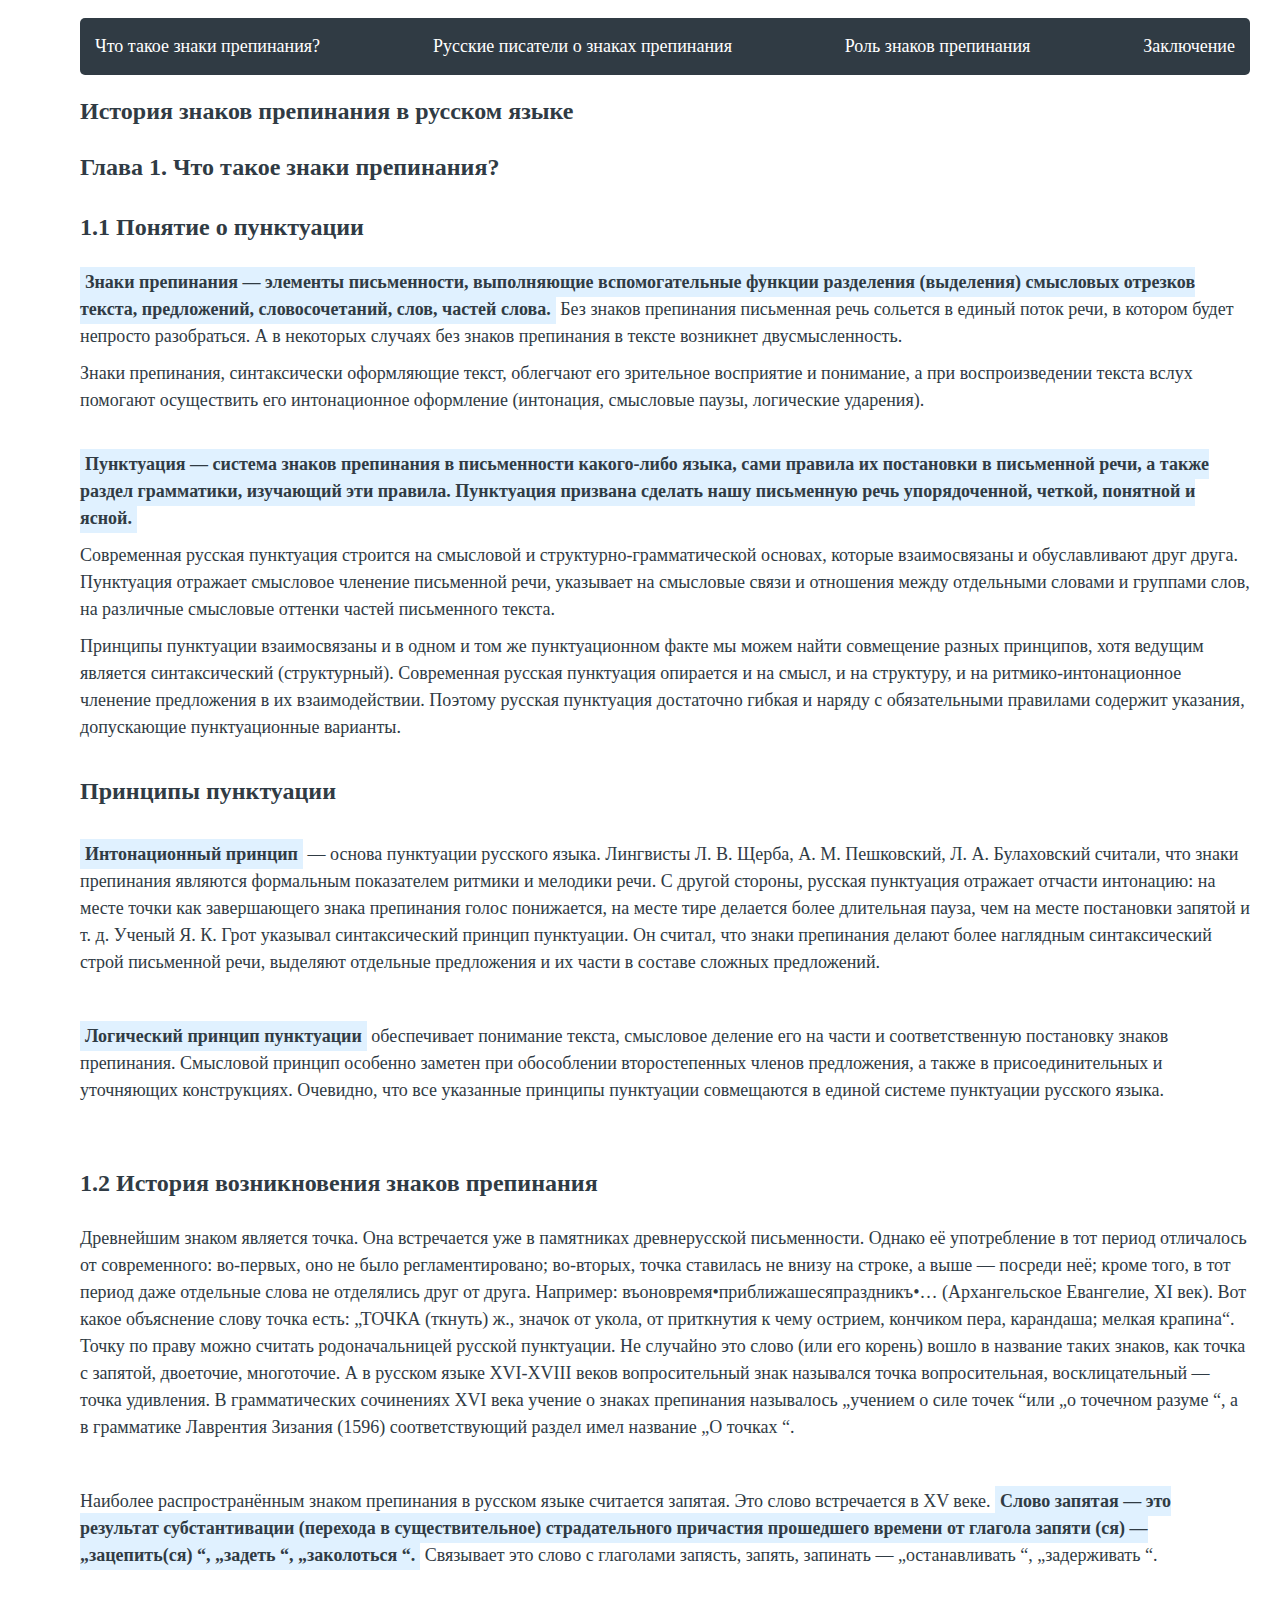
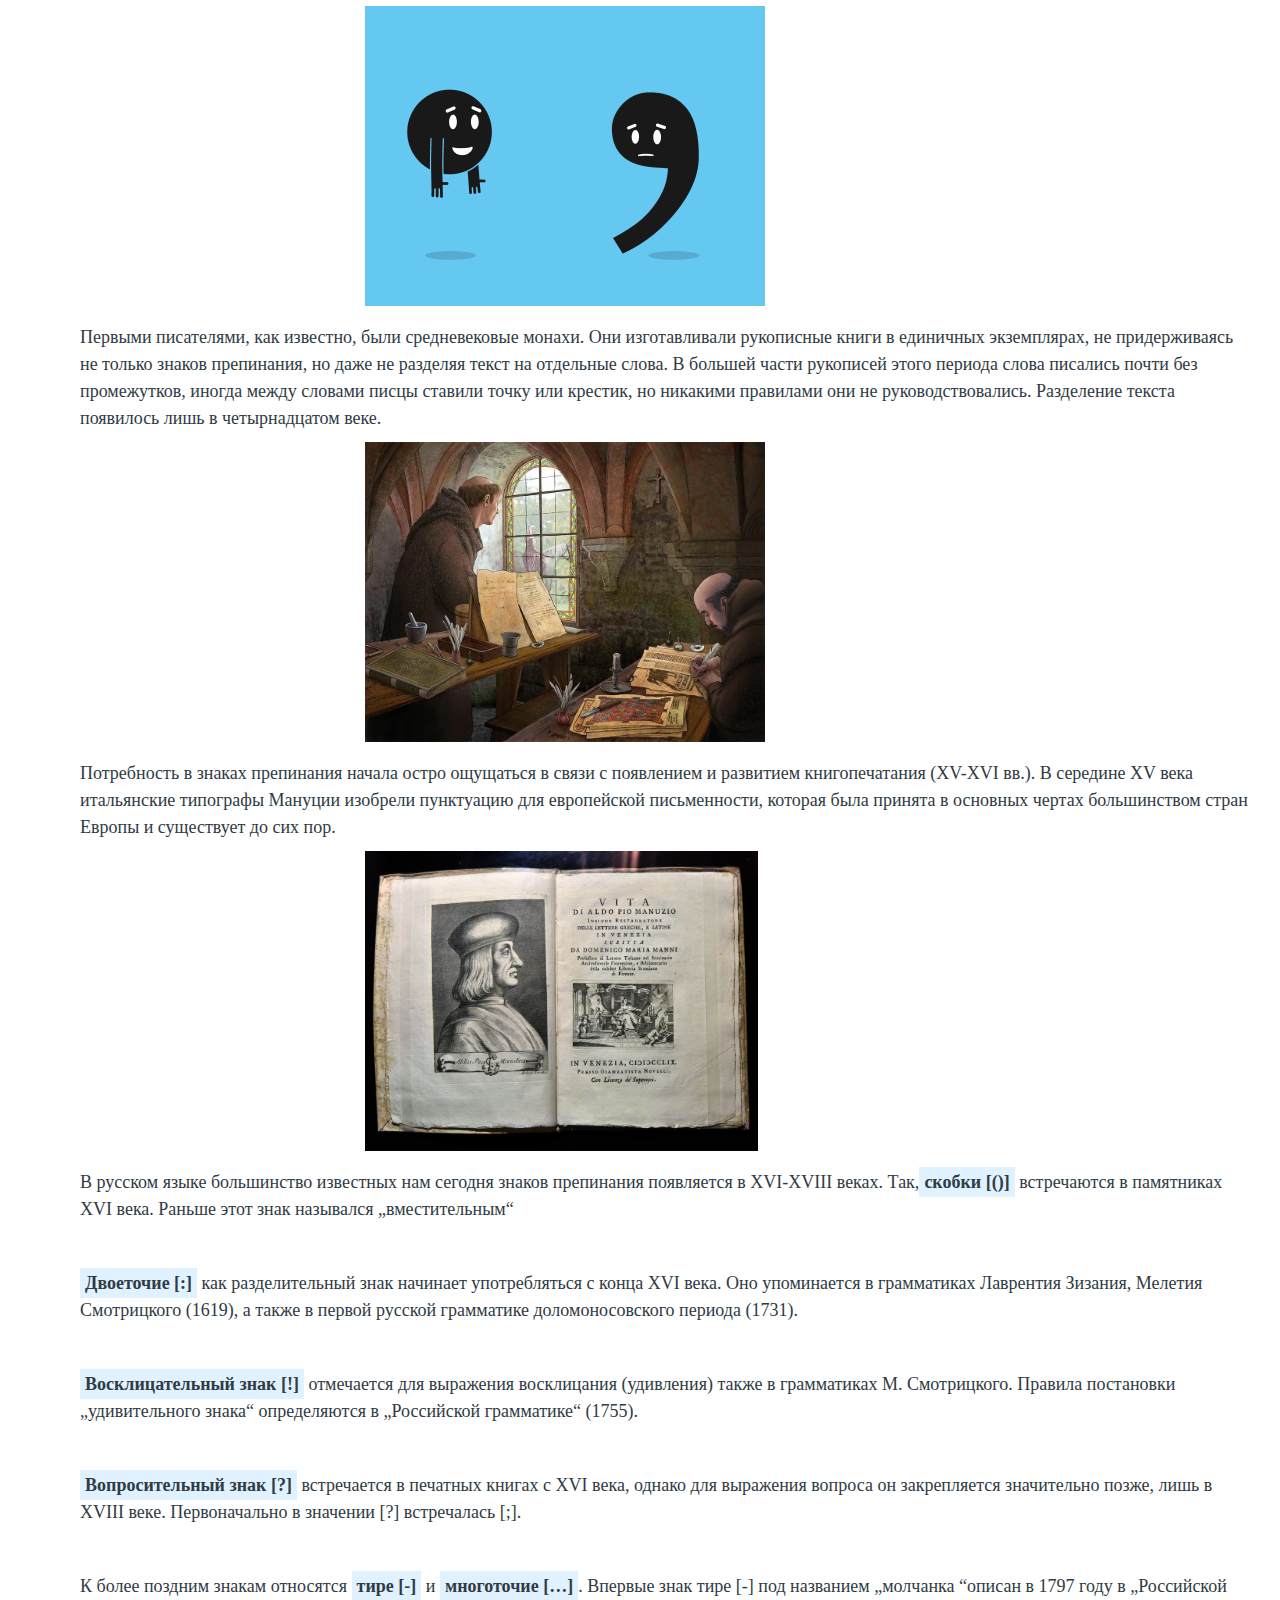
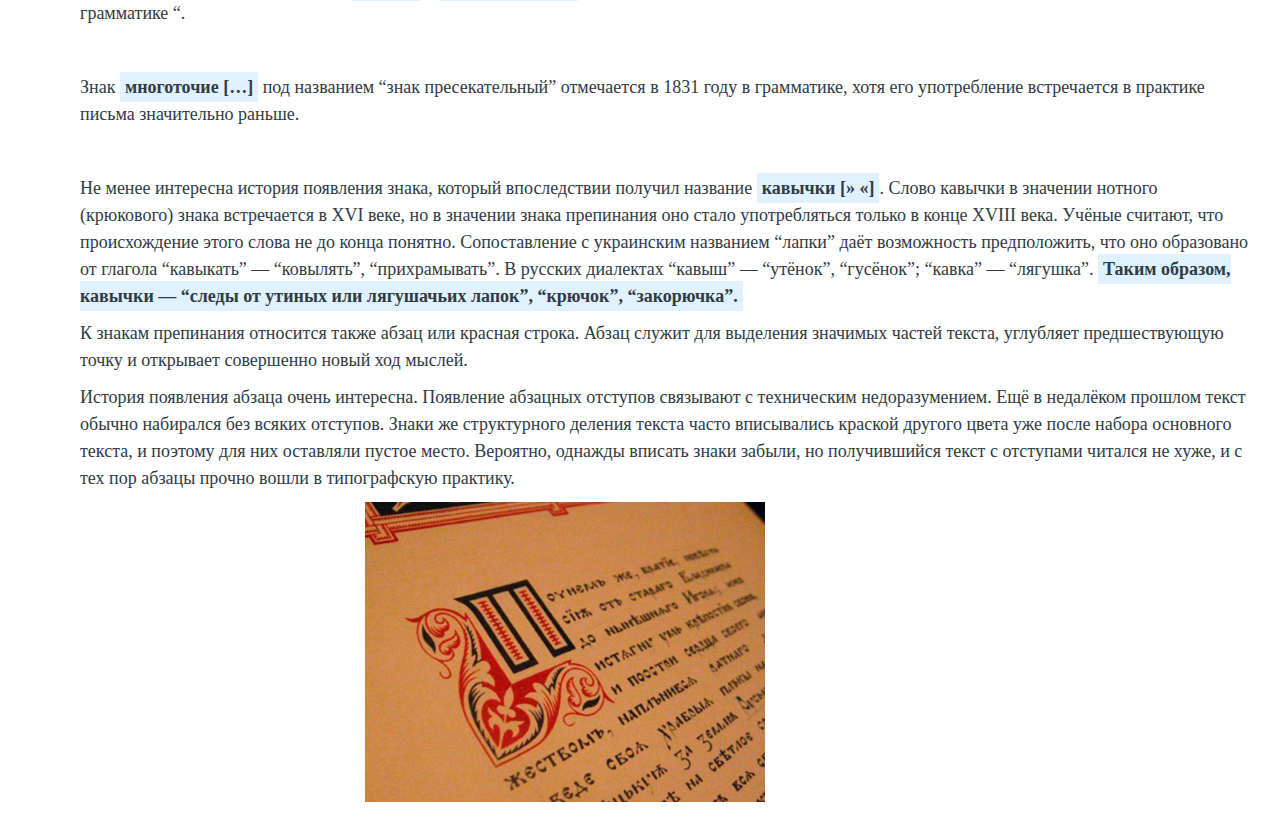
==== commit 24285abe: "images + animate" ====
--- a/index.html
+++ b/index.html
@@ -1,10 +1,11 @@
 <!DOCTYPE html>
-<html lang="en">
+<html lang="ru">
 
 <head>
   <meta charset="UTF-8">
   <meta name="viewport" content="width=device-width, initial-scale=1.0">
   <link rel="stylesheet" href="css/styles.css">
+  <link rel="stylesheet" href="css/animate.min.css">
   <!-- Фавиконы и иконки сайта -->
   <link rel="apple-touch-icon" sizes="57x57" href="favicon/apple-icon-57x57.png">
   <link rel="apple-touch-icon" sizes="60x60" href="favicon/apple-icon-60x60.png">
@@ -30,20 +31,21 @@
 <body>
   <header class="header">
     <ul class="header__list">
-      <li class="header__item"><a href="index.html">Что такое знаки препинания?</a></li>
-      <li class="header__item"><a href="opinions.html">Русские писатели о знаках препинания</a></li>
-      <li class="header__item"><a href="functions.html">Роль знаков препинания</a></li>
-      <li class="header__item"><a href="conclusion.html">Заключение</a></li>
+      <li class="header__item center"><a href="index.html">Что такое знаки препинания?</a></li>
+      <li class="header__item center"><a href="opinions.html">Русские писатели о знаках препинания</a></li>
+      <li class="header__item center"><a href="functions.html">Роль знаков препинания</a></li>
+      <li class="header__item center"><a href="conclusion.html">Заключение</a></li>
     </ul>
   </header>
-  <h1>История знаков препинания в русском языке</h1>
-  <h2>Глава 1. Что такое знаки препинания?</h2>
-  <h3>1.1 Понятие о пунктуации</h3>
+  <div class="h-1__wrap">
+    <h1 class="animate__animated animate__backInLeft">История знаков препинания в русском языке</h1>
+  </div>
+  <h2 class="animate__animated animate__backInLeft">Глава 1. Что такое знаки препинания?</h2>
+  <h3 class="animate__animated animate__backInLeft">1.1 Понятие о пунктуации</h3>
   <p>
-    <span>
+    <span class="animate__animated animate__backInLeft">
       Знаки препинания — элементы письменности, выполняющие вспомогательные функции разделения (выделения) смысловых
-      отрезков текста, предложений, словосочетаний, слов, частей слова.
-    </span>
+      отрезков текста, предложений, словосочетаний, слов, частей слова.</span>
     Без знаков препинания письменная речь сольется в единый поток речи, в котором будет непросто разобраться. А в
     некоторых случаях без знаков препинания в тексте возникнет двусмысленность.
   </p>
@@ -51,13 +53,10 @@
     воспроизведении текста вслух помогают осуществить его интонационное оформление (интонация, смысловые паузы,
     логические ударения).</p>
   <br>
-  <p>А. П. Чехов в письме Н. А. Хлопову повествовал:
-  <p class="quote">«Знаки препинания, служащие нотами при чтении, расставлены у Вас, как пуговицы на мундире
-    гоголевского городничего. Изобилие многоточий и отсутствие точек. Эти пустяки, по моему мнению, испортят Вам
-    музыку».</p>
-  </p>
-  <br>
-  <span>Пунктуация — система знаков препинания в письменности какого-либо языка, сами правила их постановки в
+  <span class="animate__animated animate__backInLeft">Пунктуация — система знаков препинания в письменности какого-либо
+    языка, сами
+    правила их
+    постановки в
     письменной речи, а также раздел грамматики, изучающий эти правила. Пунктуация призвана сделать нашу письменную
     речь упорядоченной, четкой, понятной и ясной.</span>
   <p>Современная русская пунктуация строится на смысловой и структурно-грамматической основах, которые взаимосвязаны и
@@ -70,7 +69,7 @@
     варианты.</p>
   <h4>Принципы пунктуации</h4>
   <p>
-    <span>Интонационный принцип</span>
+    <span class="animate__animated animate__backInLeft">Интонационный принцип</span>
     — основа пунктуации русского языка. Лингвисты Л. В. Щерба, А. М. Пешковский, Л. А. Булаховский считали, что знаки
     препинания являются формальным показателем ритмики и мелодики речи. С другой стороны, русская пунктуация отражает
     отчасти интонацию: на месте точки как завершающего знака препинания голос понижается, на месте тире делается более
@@ -80,21 +79,21 @@
   </p>
   <br>
   <p>
-    <span>Логический принцип пунктуации</span>
+    <span class="animate__animated animate__backInLeft">Логический принцип пунктуации</span>
     обеспечивает понимание текста, смысловое деление его на части и соответственную постановку знаков препинания.
     Смысловой принцип особенно заметен при обособлении второстепенных членов предложения, а также в присоединительных
     и уточняющих конструкциях. Очевидно, что все указанные принципы пунктуации совмещаются в единой системе пунктуации
     русского языка.
   </p>
   <br>
-  <h3>1.2 История возникновения знаков препинания</h3>
+  <h3 class="animate__animated animate__backInLeft">1.2 История возникновения знаков препинания</h3>
   <p>Древнейшим знаком является точка. Она встречается уже в памятниках древнерусской письменности. Однако её
     употребление в тот период отличалось от современного: во-первых, оно не было регламентировано; во-вторых, точка
     ставилась не внизу на строке, а выше — посреди неё; кроме того, в тот период даже отдельные слова не отделялись
     друг от друга. Например: въоновремя•приближашесяпраздникъ•… (Архангельское Евангелие, ХI век). Вот какое
     объяснение слову точка есть:
-    <span>„ТОЧКА (ткнуть) ж., значок от укола, от приткнутия к чему острием, кончиком пера, карандаша; мелкая
-      крапина“.</span> Точку по праву можно считать родоначальницей русской пунктуации. Не случайно это слово (или
+    „ТОЧКА (ткнуть) ж., значок от укола, от приткнутия к чему острием, кончиком пера, карандаша; мелкая
+    крапина“. Точку по праву можно считать родоначальницей русской пунктуации. Не случайно это слово (или
     его корень) вошло в название таких знаков, как точка с запятой, двоеточие, многоточие. А в русском языке XVI-XVIII
     веков вопросительный знак назывался точка вопросительная, восклицательный — точка удивления. В грамматических
     сочинениях XVI века учение о знаках препинания называлось „учением о силе точек “или „о точечном разуме “, а в
@@ -103,10 +102,14 @@
   <br>
   <p>
     Наиболее распространённым знаком препинания в русском языке считается запятая. Это слово встречается в XV веке.
-    <span>Слово запятая — это результат субстантивации (перехода в существительное) страдательного причастия
+    <span class="animate__animated animate__backInLeft">Слово запятая — это результат субстантивации (перехода в
+      существительное)
+      страдательного причастия
       прошедшего времени от глагола запяти (ся) — „зацепить(ся) “, „задеть “, „заколоться “.</span> Cвязывает это
     слово с глаголами запясть, запять, запинать — „останавливать “, „задерживать “.
   </p>
+  <br>
+  <img src="img/index/punctuation.gif" alt="" height="300px" class="gif animate__animated animate__backInLeft">
   <br>
   <p>
     Первыми писателями, как известно, были средневековые монахи. Они изготавливали рукописные книги в единичных
@@ -114,11 +117,14 @@
     части рукописей этого периода слова писались почти без промежутков, иногда между словами писцы ставили точку или
     крестик, но никакими правилами они не руководствовались. Разделение текста появилось лишь в четырнадцатом веке.
   </p>
+  <img src="img/index/wises.webp" alt="" height="300px" class="wises-img animate__animated animate__backInLeft">
   <p>
     Потребность в знаках препинания начала остро ощущаться в связи с появлением и развитием книгопечатания (XV-XVI
     вв.). В середине XV века итальянские типографы Мануции изобрели пунктуацию для европейской письменности, которая
     была принята в основных чертах большинством стран Европы и существует до сих пор.
   </p>
+  <img src="img/index/manutius-img.jpg" alt="" height="300px"
+    class="manutius-img animate__animated animate__backInLeft">
   <br>
   <p>
     В русском языке большинство известных нам сегодня знаков препинания появляется в XVI-XVIII веках. Так,<span>скобки
@@ -160,9 +166,9 @@
     <span>Таким образом, кавычки — “следы от утиных или лягушачьих лапок”, “крючок”, “закорючка”.</span>
   </p>
   <p>
-    К знакам препинания относится также <span>абзац</span> или <span>красная строка</span>. <span>Абзац служит для
-      выделения значимых частей текста, углубляет предшествующую точку и открывает совершенно новый ход
-      мыслей.</span>
+    К знакам препинания относится также абзац или красная строка. Абзац служит для
+    выделения значимых частей текста, углубляет предшествующую точку и открывает совершенно новый ход
+    мыслей.
   </p>
   <p>
     История появления абзаца очень интересна. Появление абзацных отступов связывают с техническим недоразумением. Ещё
@@ -171,6 +177,8 @@
     Вероятно, однажды вписать знаки забыли, но получившийся текст с отступами читался не хуже, и с тех пор абзацы
     прочно вошли в типографскую практику.
   </p>
+  <img src="img/index/red-margin.jpg" alt="" height="300px"
+    class="red-margin-img animate__animated animate__backInLeft">
 </body>
 <link rel="stylesheet" href="js/scripts.js">
 
--- a/css/styles.css
+++ b/css/styles.css
@@ -18,14 +18,15 @@
     font-family: "Futura PT",serif;
     font-size: 18px;
     font-weight: 400;
-    line-height: 27px;
+    line-height: 1.5;
     text-align-last: left;
-    color: black;
+    color: #303b44;
     align-items: center;
 }
 
+
 header {
-  background-color: black;
+  background-color: #303b44;
   border-radius: 5px;
 }
 
@@ -71,11 +72,11 @@
 }
 p {
     font-weight: 400;
-}
-span
-/* что - то важное в тексте */ 
-{
-font-weight: 600;
+} 
+span {
+  font-weight: 600;
+  padding: 5px;
+  background-color: #e0f1ff;
 }
 .quote 
 /* цитата */
@@ -97,14 +98,33 @@
     background-color: #fff;
   }
   .header__list {
+    border: 3px solid #303b44;
     flex-wrap: wrap;
   }
   .header a {
-    color: black;
-    text-decoration: underline;
+    color: #303b44;
   }
   .flex {
     display: block;
     padding: 50px;
   }
-}+}
+
+.gif {
+  margin-left: calc(50% - 300px);
+}
+
+.wises-img {
+  margin-left: calc(50% - 300px);
+}
+
+.manutius-img {
+  margin-left: calc(50% - 300px);
+}
+
+.red-margin-img {
+  margin-left: calc(50% - 300px);
+}
+
+
+
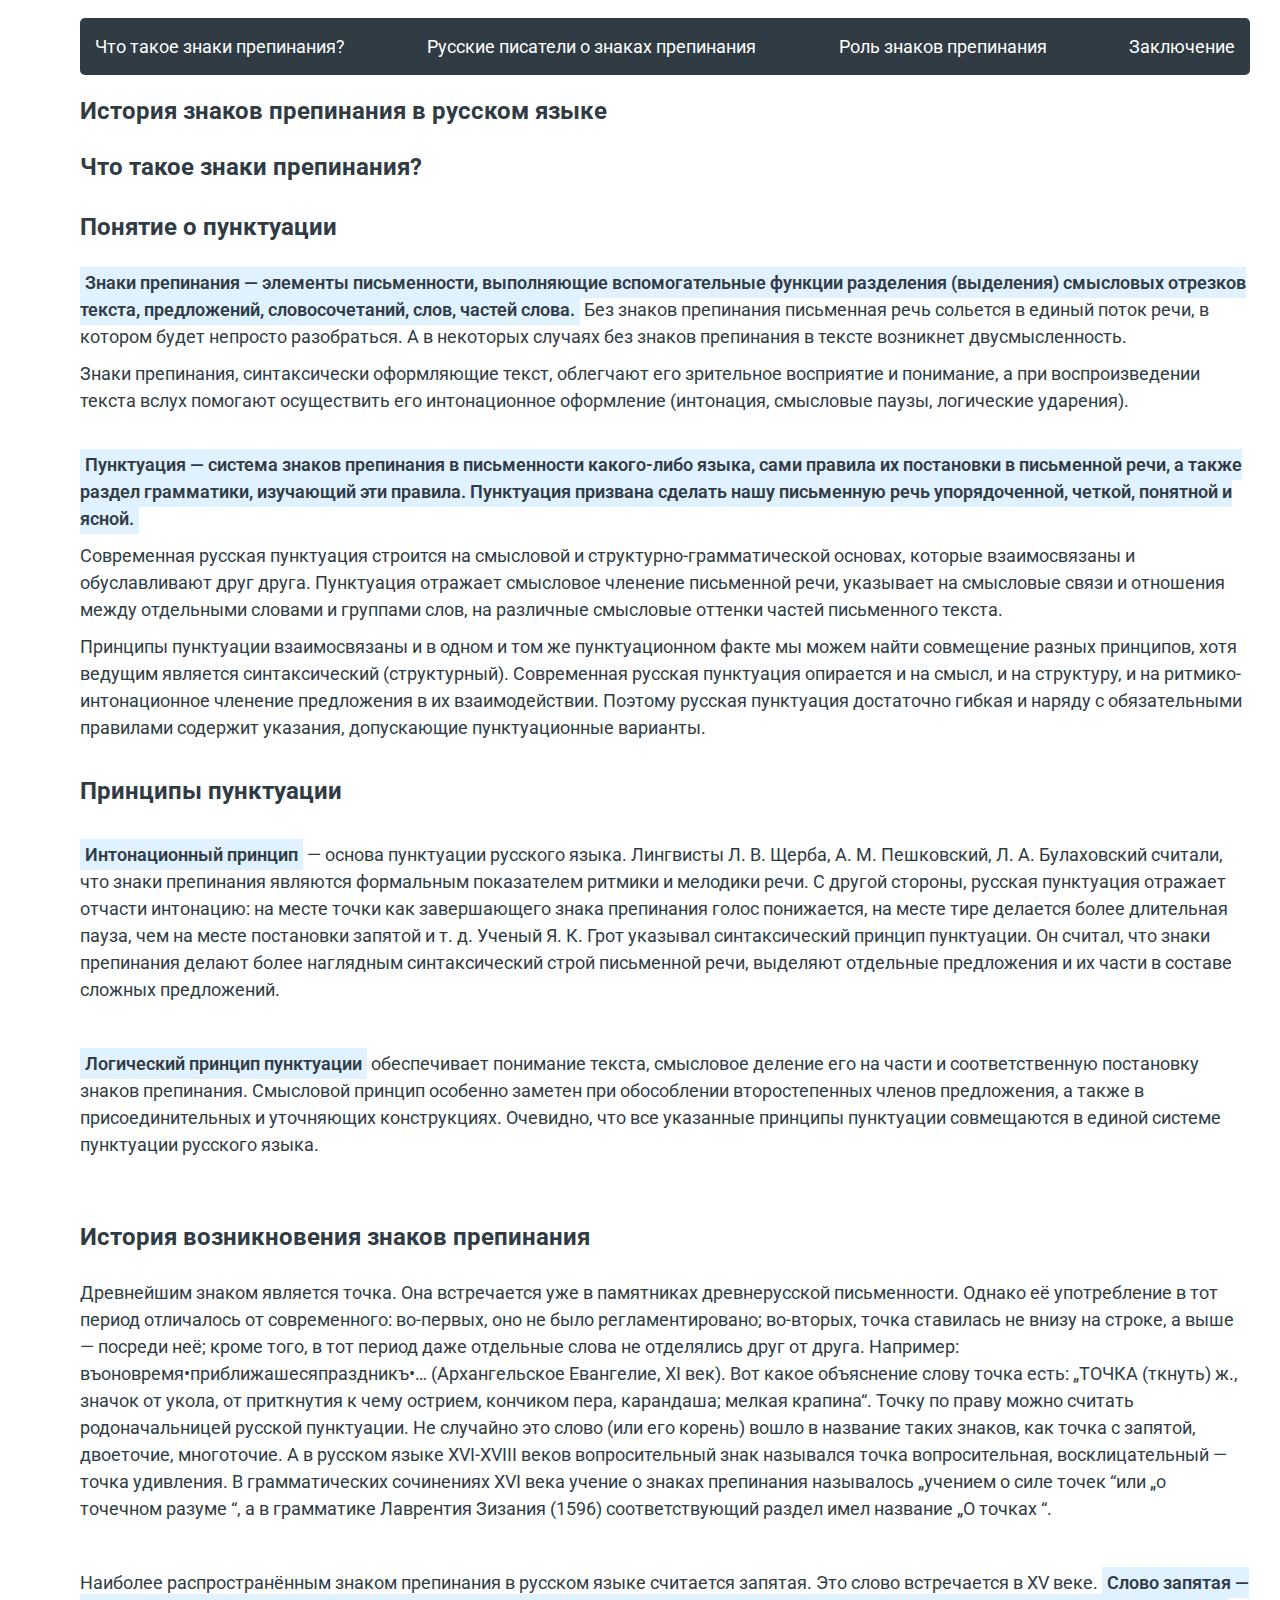
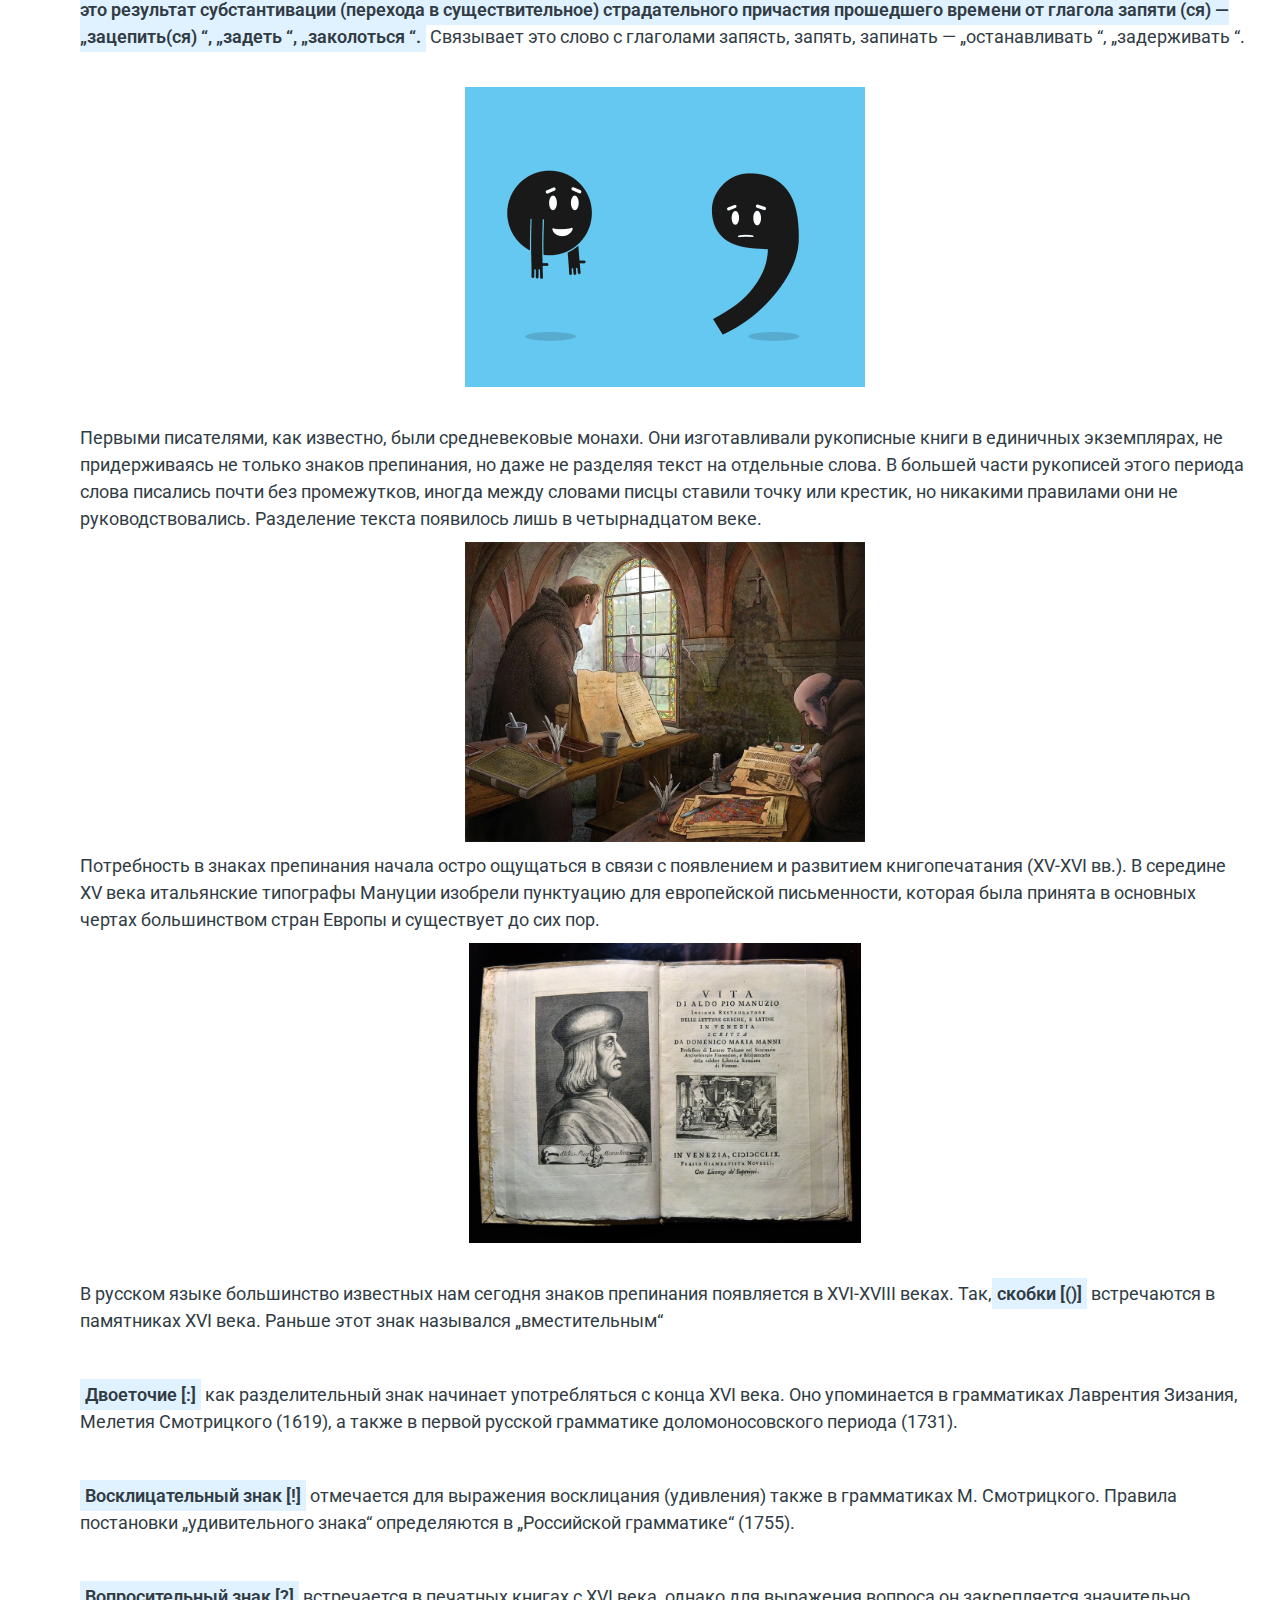
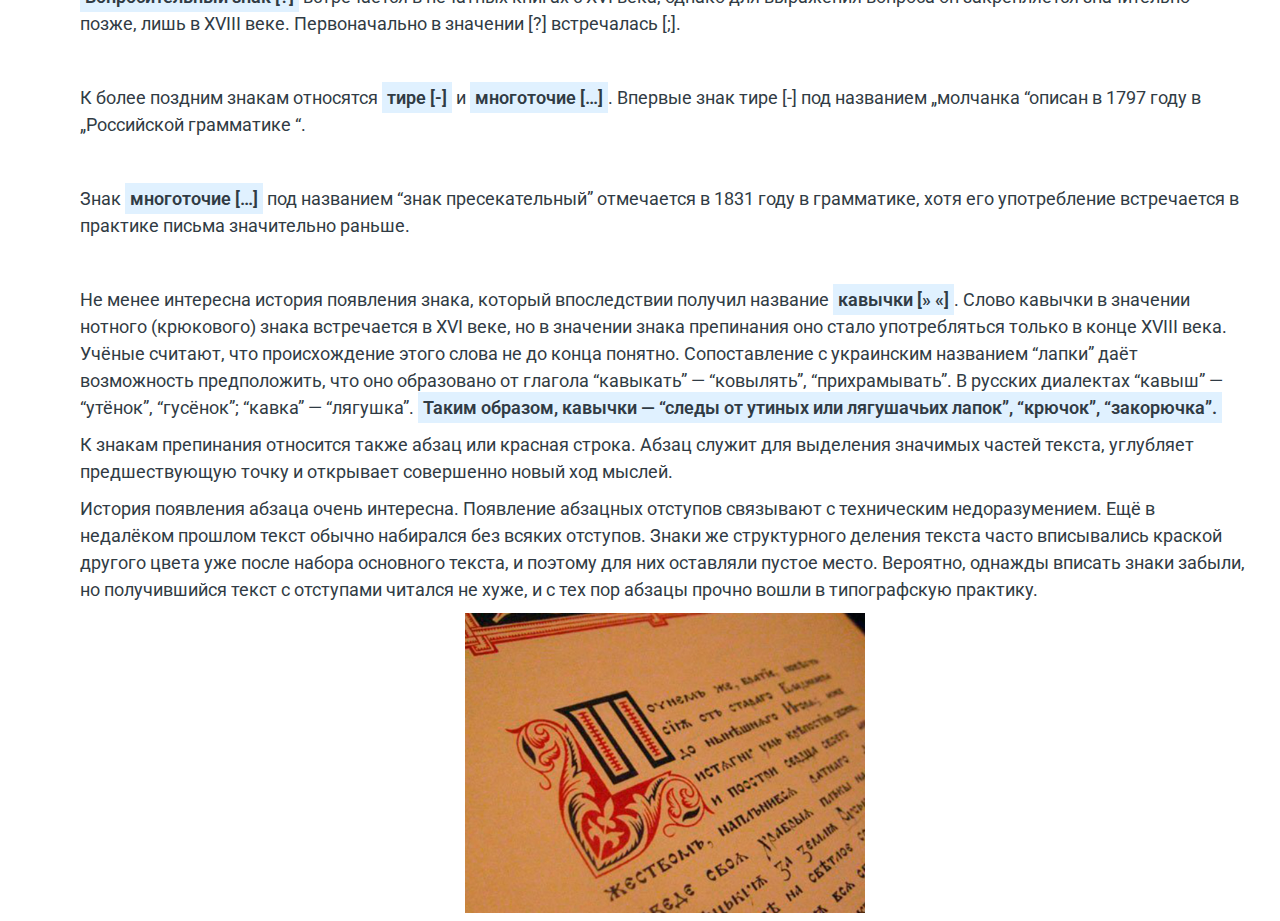
==== commit 9ad9199e: "cosmetic repair" ====
--- a/index.html
+++ b/index.html
@@ -40,8 +40,8 @@
   <div class="h-1__wrap">
     <h1 class="animate__animated animate__backInLeft">История знаков препинания в русском языке</h1>
   </div>
-  <h2 class="animate__animated animate__backInLeft">Глава 1. Что такое знаки препинания?</h2>
-  <h3 class="animate__animated animate__backInLeft">1.1 Понятие о пунктуации</h3>
+  <h2 class="animate__animated animate__backInLeft">Что такое знаки препинания?</h2>
+  <h3 class="animate__animated animate__backInLeft">Понятие о пунктуации</h3>
   <p>
     <span class="animate__animated animate__backInLeft">
       Знаки препинания — элементы письменности, выполняющие вспомогательные функции разделения (выделения) смысловых
@@ -86,7 +86,7 @@
     русского языка.
   </p>
   <br>
-  <h3 class="animate__animated animate__backInLeft">1.2 История возникновения знаков препинания</h3>
+  <h3 class="animate__animated animate__backInLeft">История возникновения знаков препинания</h3>
   <p>Древнейшим знаком является точка. Она встречается уже в памятниках древнерусской письменности. Однако её
     употребление в тот период отличалось от современного: во-первых, оно не было регламентировано; во-вторых, точка
     ставилась не внизу на строке, а выше — посреди неё; кроме того, в тот период даже отдельные слова не отделялись
--- a/css/styles.css
+++ b/css/styles.css
@@ -1,21 +1,11 @@
-@font-face {
-    font-family: Futura PT Demi; /* Имя шрифта */
-    src: url(/fonts/FuturaPT-Demi.ttf); /* Путь к файлу со шрифтом */
-}
-@font-face {
-    font-family: Futura PT Medium; /* Имя шрифта */
-    src: url(/fonts/FuturaPT-Medium.ttf); /* Путь к файлу со шрифтом */
-}
-@font-face {
-    font-family: Futura PT Book; /* Имя шрифта */
-    src: url(/fonts/FuturaPT-Book.ttf); /* Путь к файлу со шрифтом */
-}
+@import url('https://fonts.googleapis.com/css2?family=Roboto:ital,wght@0,400;0,500;0,700;1,400&display=swap');
+
 body {
     max-width: 1170px;
     margin-left: auto;
     margin-right: auto;
     padding-left: 50px;
-    font-family: "Futura PT",serif;
+    font-family: "Roboto", sans-serif;
     font-size: 18px;
     font-weight: 400;
     line-height: 1.5;
@@ -93,7 +83,24 @@
   max-width: 500px;
 }
 
+.wises-img, .manutius-img, .red-margin-img, .gif {
+  display: block;
+  margin-left: auto;
+  margin-right: auto;
+}
+
+
 @media(max-width:950px) {
+  body {
+    font-family: "Futura PT", sans-serif;
+    padding-left: 10px;
+    margin-left: 0px;
+  }
+  .wises-img, .manutius-img, .red-margin-img, .gif {
+    height: 150px;
+    width: auto;
+    margin-left: 0px;
+  }
   header {
     background-color: #fff;
   }
@@ -106,25 +113,9 @@
   }
   .flex {
     display: block;
-    padding: 50px;
   }
-}
-
-.gif {
-  margin-left: calc(50% - 300px);
-}
-
-.wises-img {
-  margin-left: calc(50% - 300px);
-}
-
-.manutius-img {
-  margin-left: calc(50% - 300px);
-}
-
-.red-margin-img {
-  margin-left: calc(50% - 300px);
-}
-
-
-
+  .flex img {
+    width: 150px;
+    height: auto;
+  }
+}